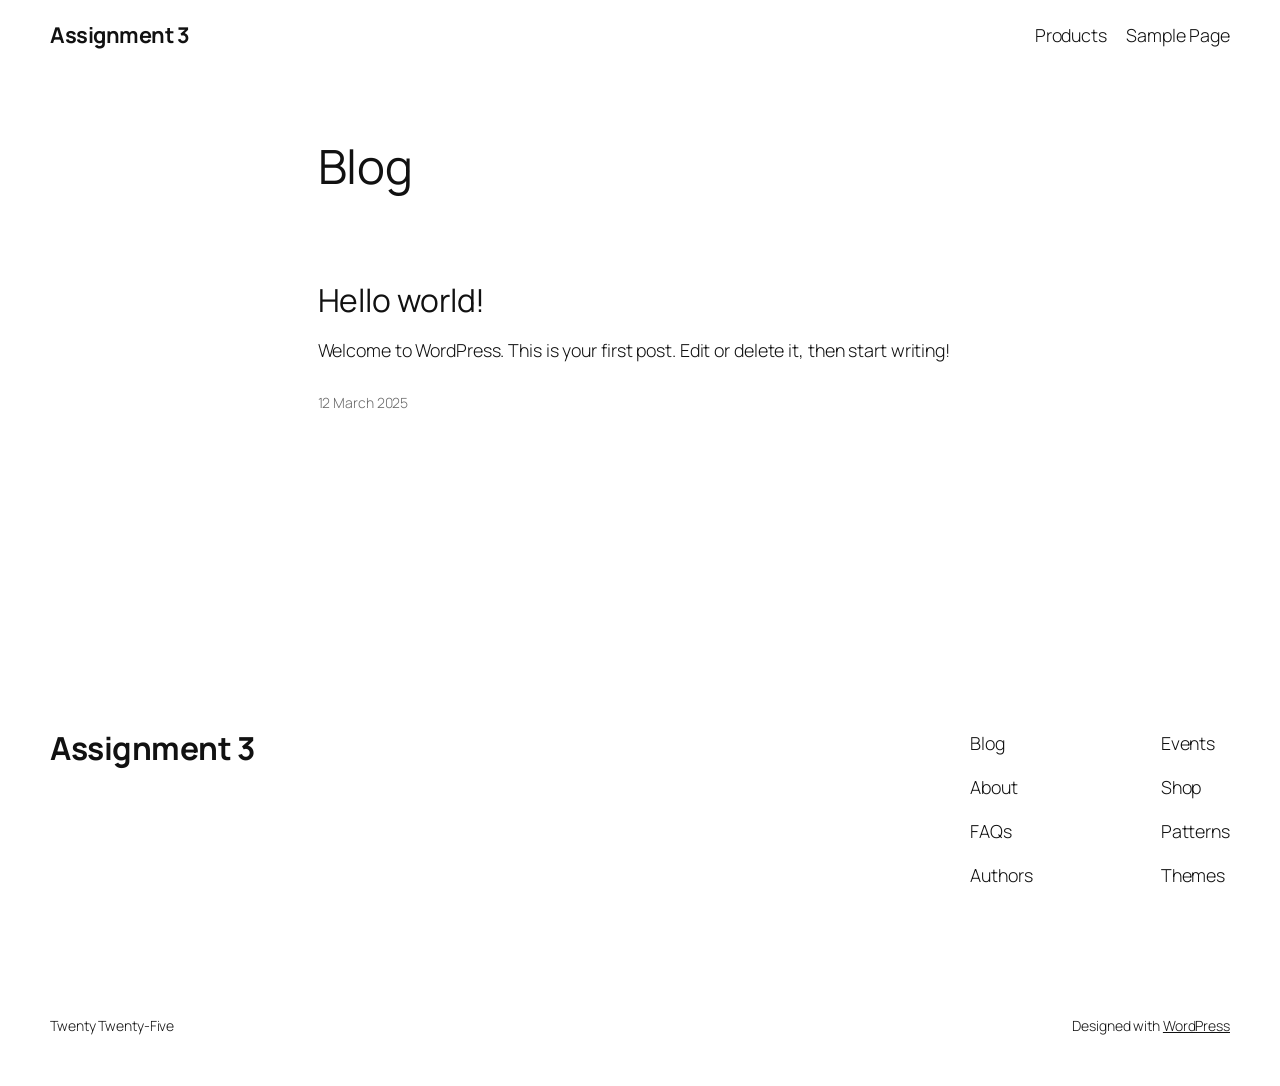
==== index.html @ cd1ff3ae "deploy: 818e0f671a6262f8e304126903032821859e305f" ====
<!DOCTYPE html>
<html lang="en-CA">
<head>
	<meta charset="UTF-8" />
	<meta name="viewport" content="width=device-width, initial-scale=1" />
<meta name='robots' content='max-image-preview:large' />
	<style>img:is([sizes="auto" i], [sizes^="auto," i]) { contain-intrinsic-size: 3000px 1500px }</style>
	<title>Assignment 3</title>
<link rel='dns-prefetch' href='//localhost' />
<link rel="alternate" type="application/rss+xml" title="Assignment 3 &raquo; Feed" href="/feed/" />
<link rel="alternate" type="application/rss+xml" title="Assignment 3 &raquo; Comments Feed" href="/comments/feed/" />
<script>
window._wpemojiSettings = {"baseUrl":"https:\/\/s.w.org\/images\/core\/emoji\/15.0.3\/72x72\/","ext":".png","svgUrl":"https:\/\/s.w.org\/images\/core\/emoji\/15.0.3\/svg\/","svgExt":".svg","source":{"concatemoji":"/wp-includes\/js\/wp-emoji-release.min.js?ver=6.7.2"}};
/*! This file is auto-generated */
!function(i,n){var o,s,e;function c(e){try{var t={supportTests:e,timestamp:(new Date).valueOf()};sessionStorage.setItem(o,JSON.stringify(t))}catch(e){}}function p(e,t,n){e.clearRect(0,0,e.canvas.width,e.canvas.height),e.fillText(t,0,0);var t=new Uint32Array(e.getImageData(0,0,e.canvas.width,e.canvas.height).data),r=(e.clearRect(0,0,e.canvas.width,e.canvas.height),e.fillText(n,0,0),new Uint32Array(e.getImageData(0,0,e.canvas.width,e.canvas.height).data));return t.every(function(e,t){return e===r[t]})}function u(e,t,n){switch(t){case"flag":return n(e,"\ud83c\udff3\ufe0f\u200d\u26a7\ufe0f","\ud83c\udff3\ufe0f\u200b\u26a7\ufe0f")?!1:!n(e,"\ud83c\uddfa\ud83c\uddf3","\ud83c\uddfa\u200b\ud83c\uddf3")&&!n(e,"\ud83c\udff4\udb40\udc67\udb40\udc62\udb40\udc65\udb40\udc6e\udb40\udc67\udb40\udc7f","\ud83c\udff4\u200b\udb40\udc67\u200b\udb40\udc62\u200b\udb40\udc65\u200b\udb40\udc6e\u200b\udb40\udc67\u200b\udb40\udc7f");case"emoji":return!n(e,"\ud83d\udc26\u200d\u2b1b","\ud83d\udc26\u200b\u2b1b")}return!1}function f(e,t,n){var r="undefined"!=typeof WorkerGlobalScope&&self instanceof WorkerGlobalScope?new OffscreenCanvas(300,150):i.createElement("canvas"),a=r.getContext("2d",{willReadFrequently:!0}),o=(a.textBaseline="top",a.font="600 32px Arial",{});return e.forEach(function(e){o[e]=t(a,e,n)}),o}function t(e){var t=i.createElement("script");t.src=e,t.defer=!0,i.head.appendChild(t)}"undefined"!=typeof Promise&&(o="wpEmojiSettingsSupports",s=["flag","emoji"],n.supports={everything:!0,everythingExceptFlag:!0},e=new Promise(function(e){i.addEventListener("DOMContentLoaded",e,{once:!0})}),new Promise(function(t){var n=function(){try{var e=JSON.parse(sessionStorage.getItem(o));if("object"==typeof e&&"number"==typeof e.timestamp&&(new Date).valueOf()<e.timestamp+604800&&"object"==typeof e.supportTests)return e.supportTests}catch(e){}return null}();if(!n){if("undefined"!=typeof Worker&&"undefined"!=typeof OffscreenCanvas&&"undefined"!=typeof URL&&URL.createObjectURL&&"undefined"!=typeof Blob)try{var e="postMessage("+f.toString()+"("+[JSON.stringify(s),u.toString(),p.toString()].join(",")+"));",r=new Blob([e],{type:"text/javascript"}),a=new Worker(URL.createObjectURL(r),{name:"wpTestEmojiSupports"});return void(a.onmessage=function(e){c(n=e.data),a.terminate(),t(n)})}catch(e){}c(n=f(s,u,p))}t(n)}).then(function(e){for(var t in e)n.supports[t]=e[t],n.supports.everything=n.supports.everything&&n.supports[t],"flag"!==t&&(n.supports.everythingExceptFlag=n.supports.everythingExceptFlag&&n.supports[t]);n.supports.everythingExceptFlag=n.supports.everythingExceptFlag&&!n.supports.flag,n.DOMReady=!1,n.readyCallback=function(){n.DOMReady=!0}}).then(function(){return e}).then(function(){var e;n.supports.everything||(n.readyCallback(),(e=n.source||{}).concatemoji?t(e.concatemoji):e.wpemoji&&e.twemoji&&(t(e.twemoji),t(e.wpemoji)))}))}((window,document),window._wpemojiSettings);
</script>
<style id='wp-block-site-title-inline-css'>
.wp-block-site-title{box-sizing:border-box}.wp-block-site-title :where(a){color:inherit;font-family:inherit;font-size:inherit;font-style:inherit;font-weight:inherit;letter-spacing:inherit;line-height:inherit;text-decoration:inherit}
</style>
<style id='wp-block-page-list-inline-css'>
.wp-block-navigation .wp-block-page-list{align-items:var(--navigation-layout-align,initial);background-color:inherit;display:flex;flex-direction:var(--navigation-layout-direction,initial);flex-wrap:var(--navigation-layout-wrap,wrap);justify-content:var(--navigation-layout-justify,initial)}.wp-block-navigation .wp-block-navigation-item{background-color:inherit}
</style>
<link rel='stylesheet' id='wp-block-navigation-css' href='/wp-includes/blocks/navigation/style.min.css?ver=6.7.2' media='all' />
<style id='wp-block-group-inline-css'>
.wp-block-group{box-sizing:border-box}:where(.wp-block-group.wp-block-group-is-layout-constrained){position:relative}
</style>
<style id='wp-block-heading-inline-css'>
h1.has-background,h2.has-background,h3.has-background,h4.has-background,h5.has-background,h6.has-background{padding:1.25em 2.375em}h1.has-text-align-left[style*=writing-mode]:where([style*=vertical-lr]),h1.has-text-align-right[style*=writing-mode]:where([style*=vertical-rl]),h2.has-text-align-left[style*=writing-mode]:where([style*=vertical-lr]),h2.has-text-align-right[style*=writing-mode]:where([style*=vertical-rl]),h3.has-text-align-left[style*=writing-mode]:where([style*=vertical-lr]),h3.has-text-align-right[style*=writing-mode]:where([style*=vertical-rl]),h4.has-text-align-left[style*=writing-mode]:where([style*=vertical-lr]),h4.has-text-align-right[style*=writing-mode]:where([style*=vertical-rl]),h5.has-text-align-left[style*=writing-mode]:where([style*=vertical-lr]),h5.has-text-align-right[style*=writing-mode]:where([style*=vertical-rl]),h6.has-text-align-left[style*=writing-mode]:where([style*=vertical-lr]),h6.has-text-align-right[style*=writing-mode]:where([style*=vertical-rl]){rotate:180deg}
</style>
<style id='wp-block-post-featured-image-inline-css'>
.wp-block-post-featured-image{margin-left:0;margin-right:0}.wp-block-post-featured-image a{display:block;height:100%}.wp-block-post-featured-image :where(img){box-sizing:border-box;height:auto;max-width:100%;vertical-align:bottom;width:100%}.wp-block-post-featured-image.alignfull img,.wp-block-post-featured-image.alignwide img{width:100%}.wp-block-post-featured-image .wp-block-post-featured-image__overlay.has-background-dim{background-color:#000;inset:0;position:absolute}.wp-block-post-featured-image{position:relative}.wp-block-post-featured-image .wp-block-post-featured-image__overlay.has-background-gradient{background-color:initial}.wp-block-post-featured-image .wp-block-post-featured-image__overlay.has-background-dim-0{opacity:0}.wp-block-post-featured-image .wp-block-post-featured-image__overlay.has-background-dim-10{opacity:.1}.wp-block-post-featured-image .wp-block-post-featured-image__overlay.has-background-dim-20{opacity:.2}.wp-block-post-featured-image .wp-block-post-featured-image__overlay.has-background-dim-30{opacity:.3}.wp-block-post-featured-image .wp-block-post-featured-image__overlay.has-background-dim-40{opacity:.4}.wp-block-post-featured-image .wp-block-post-featured-image__overlay.has-background-dim-50{opacity:.5}.wp-block-post-featured-image .wp-block-post-featured-image__overlay.has-background-dim-60{opacity:.6}.wp-block-post-featured-image .wp-block-post-featured-image__overlay.has-background-dim-70{opacity:.7}.wp-block-post-featured-image .wp-block-post-featured-image__overlay.has-background-dim-80{opacity:.8}.wp-block-post-featured-image .wp-block-post-featured-image__overlay.has-background-dim-90{opacity:.9}.wp-block-post-featured-image .wp-block-post-featured-image__overlay.has-background-dim-100{opacity:1}.wp-block-post-featured-image:where(.alignleft,.alignright){width:100%}
</style>
<style id='wp-block-post-title-inline-css'>
.wp-block-post-title{box-sizing:border-box;word-break:break-word}.wp-block-post-title :where(a){display:inline-block;font-family:inherit;font-size:inherit;font-style:inherit;font-weight:inherit;letter-spacing:inherit;line-height:inherit;text-decoration:inherit}
</style>
<style id='wp-block-paragraph-inline-css'>
.is-small-text{font-size:.875em}.is-regular-text{font-size:1em}.is-large-text{font-size:2.25em}.is-larger-text{font-size:3em}.has-drop-cap:not(:focus):first-letter{float:left;font-size:8.4em;font-style:normal;font-weight:100;line-height:.68;margin:.05em .1em 0 0;text-transform:uppercase}body.rtl .has-drop-cap:not(:focus):first-letter{float:none;margin-left:.1em}p.has-drop-cap.has-background{overflow:hidden}:root :where(p.has-background){padding:1.25em 2.375em}:where(p.has-text-color:not(.has-link-color)) a{color:inherit}p.has-text-align-left[style*="writing-mode:vertical-lr"],p.has-text-align-right[style*="writing-mode:vertical-rl"]{rotate:180deg}
</style>
<style id='wp-block-post-content-inline-css'>
.wp-block-post-content{display:flow-root}
</style>
<style id='wp-block-post-date-inline-css'>
.wp-block-post-date{box-sizing:border-box}
</style>
<style id='wp-block-post-template-inline-css'>
.wp-block-post-template{list-style:none;margin-bottom:0;margin-top:0;max-width:100%;padding:0}.wp-block-post-template.is-flex-container{display:flex;flex-direction:row;flex-wrap:wrap;gap:1.25em}.wp-block-post-template.is-flex-container>li{margin:0;width:100%}@media (min-width:600px){.wp-block-post-template.is-flex-container.is-flex-container.columns-2>li{width:calc(50% - .625em)}.wp-block-post-template.is-flex-container.is-flex-container.columns-3>li{width:calc(33.33333% - .83333em)}.wp-block-post-template.is-flex-container.is-flex-container.columns-4>li{width:calc(25% - .9375em)}.wp-block-post-template.is-flex-container.is-flex-container.columns-5>li{width:calc(20% - 1em)}.wp-block-post-template.is-flex-container.is-flex-container.columns-6>li{width:calc(16.66667% - 1.04167em)}}@media (max-width:600px){.wp-block-post-template-is-layout-grid.wp-block-post-template-is-layout-grid.wp-block-post-template-is-layout-grid.wp-block-post-template-is-layout-grid{grid-template-columns:1fr}}.wp-block-post-template-is-layout-constrained>li>.alignright,.wp-block-post-template-is-layout-flow>li>.alignright{float:right;margin-inline-end:0;margin-inline-start:2em}.wp-block-post-template-is-layout-constrained>li>.alignleft,.wp-block-post-template-is-layout-flow>li>.alignleft{float:left;margin-inline-end:2em;margin-inline-start:0}.wp-block-post-template-is-layout-constrained>li>.aligncenter,.wp-block-post-template-is-layout-flow>li>.aligncenter{margin-inline-end:auto;margin-inline-start:auto}
</style>
<style id='wp-block-query-pagination-inline-css'>
.wp-block-query-pagination.is-content-justification-space-between>.wp-block-query-pagination-next:last-of-type{margin-inline-start:auto}.wp-block-query-pagination.is-content-justification-space-between>.wp-block-query-pagination-previous:first-child{margin-inline-end:auto}.wp-block-query-pagination .wp-block-query-pagination-previous-arrow{display:inline-block;margin-right:1ch}.wp-block-query-pagination .wp-block-query-pagination-previous-arrow:not(.is-arrow-chevron){transform:scaleX(1)}.wp-block-query-pagination .wp-block-query-pagination-next-arrow{display:inline-block;margin-left:1ch}.wp-block-query-pagination .wp-block-query-pagination-next-arrow:not(.is-arrow-chevron){transform:scaleX(1)}.wp-block-query-pagination.aligncenter{justify-content:center}
</style>
<style id='wp-block-site-logo-inline-css'>
.wp-block-site-logo{box-sizing:border-box;line-height:0}.wp-block-site-logo a{display:inline-block;line-height:0}.wp-block-site-logo.is-default-size img{height:auto;width:120px}.wp-block-site-logo img{height:auto;max-width:100%}.wp-block-site-logo a,.wp-block-site-logo img{border-radius:inherit}.wp-block-site-logo.aligncenter{margin-left:auto;margin-right:auto;text-align:center}:root :where(.wp-block-site-logo.is-style-rounded){border-radius:9999px}
</style>
<style id='wp-block-site-tagline-inline-css'>
.wp-block-site-tagline{box-sizing:border-box}
</style>
<style id='wp-block-spacer-inline-css'>
.wp-block-spacer{clear:both}
</style>
<style id='wp-block-columns-inline-css'>
.wp-block-columns{align-items:normal!important;box-sizing:border-box;display:flex;flex-wrap:wrap!important}@media (min-width:782px){.wp-block-columns{flex-wrap:nowrap!important}}.wp-block-columns.are-vertically-aligned-top{align-items:flex-start}.wp-block-columns.are-vertically-aligned-center{align-items:center}.wp-block-columns.are-vertically-aligned-bottom{align-items:flex-end}@media (max-width:781px){.wp-block-columns:not(.is-not-stacked-on-mobile)>.wp-block-column{flex-basis:100%!important}}@media (min-width:782px){.wp-block-columns:not(.is-not-stacked-on-mobile)>.wp-block-column{flex-basis:0;flex-grow:1}.wp-block-columns:not(.is-not-stacked-on-mobile)>.wp-block-column[style*=flex-basis]{flex-grow:0}}.wp-block-columns.is-not-stacked-on-mobile{flex-wrap:nowrap!important}.wp-block-columns.is-not-stacked-on-mobile>.wp-block-column{flex-basis:0;flex-grow:1}.wp-block-columns.is-not-stacked-on-mobile>.wp-block-column[style*=flex-basis]{flex-grow:0}:where(.wp-block-columns){margin-bottom:1.75em}:where(.wp-block-columns.has-background){padding:1.25em 2.375em}.wp-block-column{flex-grow:1;min-width:0;overflow-wrap:break-word;word-break:break-word}.wp-block-column.is-vertically-aligned-top{align-self:flex-start}.wp-block-column.is-vertically-aligned-center{align-self:center}.wp-block-column.is-vertically-aligned-bottom{align-self:flex-end}.wp-block-column.is-vertically-aligned-stretch{align-self:stretch}.wp-block-column.is-vertically-aligned-bottom,.wp-block-column.is-vertically-aligned-center,.wp-block-column.is-vertically-aligned-top{width:100%}
</style>
<style id='wp-block-navigation-link-inline-css'>
.wp-block-navigation .wp-block-navigation-item__label{overflow-wrap:break-word}.wp-block-navigation .wp-block-navigation-item__description{display:none}.link-ui-tools{border-top:1px solid #f0f0f0;padding:8px}.link-ui-block-inserter{padding-top:8px}.link-ui-block-inserter__back{margin-left:8px;text-transform:uppercase}
</style>
<style id='wp-emoji-styles-inline-css'>

	img.wp-smiley, img.emoji {
		display: inline !important;
		border: none !important;
		box-shadow: none !important;
		height: 1em !important;
		width: 1em !important;
		margin: 0 0.07em !important;
		vertical-align: -0.1em !important;
		background: none !important;
		padding: 0 !important;
	}
</style>
<style id='wp-block-library-inline-css'>
:root{--wp-admin-theme-color:#007cba;--wp-admin-theme-color--rgb:0,124,186;--wp-admin-theme-color-darker-10:#006ba1;--wp-admin-theme-color-darker-10--rgb:0,107,161;--wp-admin-theme-color-darker-20:#005a87;--wp-admin-theme-color-darker-20--rgb:0,90,135;--wp-admin-border-width-focus:2px;--wp-block-synced-color:#7a00df;--wp-block-synced-color--rgb:122,0,223;--wp-bound-block-color:var(--wp-block-synced-color)}@media (min-resolution:192dpi){:root{--wp-admin-border-width-focus:1.5px}}.wp-element-button{cursor:pointer}:root{--wp--preset--font-size--normal:16px;--wp--preset--font-size--huge:42px}:root .has-very-light-gray-background-color{background-color:#eee}:root .has-very-dark-gray-background-color{background-color:#313131}:root .has-very-light-gray-color{color:#eee}:root .has-very-dark-gray-color{color:#313131}:root .has-vivid-green-cyan-to-vivid-cyan-blue-gradient-background{background:linear-gradient(135deg,#00d084,#0693e3)}:root .has-purple-crush-gradient-background{background:linear-gradient(135deg,#34e2e4,#4721fb 50%,#ab1dfe)}:root .has-hazy-dawn-gradient-background{background:linear-gradient(135deg,#faaca8,#dad0ec)}:root .has-subdued-olive-gradient-background{background:linear-gradient(135deg,#fafae1,#67a671)}:root .has-atomic-cream-gradient-background{background:linear-gradient(135deg,#fdd79a,#004a59)}:root .has-nightshade-gradient-background{background:linear-gradient(135deg,#330968,#31cdcf)}:root .has-midnight-gradient-background{background:linear-gradient(135deg,#020381,#2874fc)}.has-regular-font-size{font-size:1em}.has-larger-font-size{font-size:2.625em}.has-normal-font-size{font-size:var(--wp--preset--font-size--normal)}.has-huge-font-size{font-size:var(--wp--preset--font-size--huge)}.has-text-align-center{text-align:center}.has-text-align-left{text-align:left}.has-text-align-right{text-align:right}#end-resizable-editor-section{display:none}.aligncenter{clear:both}.items-justified-left{justify-content:flex-start}.items-justified-center{justify-content:center}.items-justified-right{justify-content:flex-end}.items-justified-space-between{justify-content:space-between}.screen-reader-text{border:0;clip:rect(1px,1px,1px,1px);clip-path:inset(50%);height:1px;margin:-1px;overflow:hidden;padding:0;position:absolute;width:1px;word-wrap:normal!important}.screen-reader-text:focus{background-color:#ddd;clip:auto!important;clip-path:none;color:#444;display:block;font-size:1em;height:auto;left:5px;line-height:normal;padding:15px 23px 14px;text-decoration:none;top:5px;width:auto;z-index:100000}html :where(.has-border-color){border-style:solid}html :where([style*=border-top-color]){border-top-style:solid}html :where([style*=border-right-color]){border-right-style:solid}html :where([style*=border-bottom-color]){border-bottom-style:solid}html :where([style*=border-left-color]){border-left-style:solid}html :where([style*=border-width]){border-style:solid}html :where([style*=border-top-width]){border-top-style:solid}html :where([style*=border-right-width]){border-right-style:solid}html :where([style*=border-bottom-width]){border-bottom-style:solid}html :where([style*=border-left-width]){border-left-style:solid}html :where(img[class*=wp-image-]){height:auto;max-width:100%}:where(figure){margin:0 0 1em}html :where(.is-position-sticky){--wp-admin--admin-bar--position-offset:var(--wp-admin--admin-bar--height,0px)}@media screen and (max-width:600px){html :where(.is-position-sticky){--wp-admin--admin-bar--position-offset:0px}}
</style>
<link rel='stylesheet' id='dashicons-css' href='/wp-includes/css/dashicons.min.css?ver=6.7.2' media='all' />
<link rel='stylesheet' id='al_product_styles-css' href='/wp-content/plugins/ecommerce-product-catalog/css/al_product.min.css?timestamp=1741822171&#038;ver=6.7.2' media='all' />
<link rel='stylesheet' id='ic_blocks-css' href='/wp-content/plugins/ecommerce-product-catalog/includes/blocks/ic-blocks.min.css?timestamp=1741822171&#038;ver=6.7.2' media='all' />
<style id='global-styles-inline-css'>
:root{--wp--preset--aspect-ratio--square: 1;--wp--preset--aspect-ratio--4-3: 4/3;--wp--preset--aspect-ratio--3-4: 3/4;--wp--preset--aspect-ratio--3-2: 3/2;--wp--preset--aspect-ratio--2-3: 2/3;--wp--preset--aspect-ratio--16-9: 16/9;--wp--preset--aspect-ratio--9-16: 9/16;--wp--preset--color--black: #000000;--wp--preset--color--cyan-bluish-gray: #abb8c3;--wp--preset--color--white: #ffffff;--wp--preset--color--pale-pink: #f78da7;--wp--preset--color--vivid-red: #cf2e2e;--wp--preset--color--luminous-vivid-orange: #ff6900;--wp--preset--color--luminous-vivid-amber: #fcb900;--wp--preset--color--light-green-cyan: #7bdcb5;--wp--preset--color--vivid-green-cyan: #00d084;--wp--preset--color--pale-cyan-blue: #8ed1fc;--wp--preset--color--vivid-cyan-blue: #0693e3;--wp--preset--color--vivid-purple: #9b51e0;--wp--preset--color--base: #FFFFFF;--wp--preset--color--contrast: #111111;--wp--preset--color--accent-1: #FFEE58;--wp--preset--color--accent-2: #F6CFF4;--wp--preset--color--accent-3: #503AA8;--wp--preset--color--accent-4: #686868;--wp--preset--color--accent-5: #FBFAF3;--wp--preset--color--accent-6: color-mix(in srgb, currentColor 20%, transparent);--wp--preset--gradient--vivid-cyan-blue-to-vivid-purple: linear-gradient(135deg,rgba(6,147,227,1) 0%,rgb(155,81,224) 100%);--wp--preset--gradient--light-green-cyan-to-vivid-green-cyan: linear-gradient(135deg,rgb(122,220,180) 0%,rgb(0,208,130) 100%);--wp--preset--gradient--luminous-vivid-amber-to-luminous-vivid-orange: linear-gradient(135deg,rgba(252,185,0,1) 0%,rgba(255,105,0,1) 100%);--wp--preset--gradient--luminous-vivid-orange-to-vivid-red: linear-gradient(135deg,rgba(255,105,0,1) 0%,rgb(207,46,46) 100%);--wp--preset--gradient--very-light-gray-to-cyan-bluish-gray: linear-gradient(135deg,rgb(238,238,238) 0%,rgb(169,184,195) 100%);--wp--preset--gradient--cool-to-warm-spectrum: linear-gradient(135deg,rgb(74,234,220) 0%,rgb(151,120,209) 20%,rgb(207,42,186) 40%,rgb(238,44,130) 60%,rgb(251,105,98) 80%,rgb(254,248,76) 100%);--wp--preset--gradient--blush-light-purple: linear-gradient(135deg,rgb(255,206,236) 0%,rgb(152,150,240) 100%);--wp--preset--gradient--blush-bordeaux: linear-gradient(135deg,rgb(254,205,165) 0%,rgb(254,45,45) 50%,rgb(107,0,62) 100%);--wp--preset--gradient--luminous-dusk: linear-gradient(135deg,rgb(255,203,112) 0%,rgb(199,81,192) 50%,rgb(65,88,208) 100%);--wp--preset--gradient--pale-ocean: linear-gradient(135deg,rgb(255,245,203) 0%,rgb(182,227,212) 50%,rgb(51,167,181) 100%);--wp--preset--gradient--electric-grass: linear-gradient(135deg,rgb(202,248,128) 0%,rgb(113,206,126) 100%);--wp--preset--gradient--midnight: linear-gradient(135deg,rgb(2,3,129) 0%,rgb(40,116,252) 100%);--wp--preset--font-size--small: 0.875rem;--wp--preset--font-size--medium: clamp(1rem, 1rem + ((1vw - 0.2rem) * 0.196), 1.125rem);--wp--preset--font-size--large: clamp(1.125rem, 1.125rem + ((1vw - 0.2rem) * 0.392), 1.375rem);--wp--preset--font-size--x-large: clamp(1.75rem, 1.75rem + ((1vw - 0.2rem) * 0.392), 2rem);--wp--preset--font-size--xx-large: clamp(2.15rem, 2.15rem + ((1vw - 0.2rem) * 1.333), 3rem);--wp--preset--font-family--manrope: Manrope, sans-serif;--wp--preset--font-family--fira-code: "Fira Code", monospace;--wp--preset--spacing--20: 10px;--wp--preset--spacing--30: 20px;--wp--preset--spacing--40: 30px;--wp--preset--spacing--50: clamp(30px, 5vw, 50px);--wp--preset--spacing--60: clamp(30px, 7vw, 70px);--wp--preset--spacing--70: clamp(50px, 7vw, 90px);--wp--preset--spacing--80: clamp(70px, 10vw, 140px);--wp--preset--shadow--natural: 6px 6px 9px rgba(0, 0, 0, 0.2);--wp--preset--shadow--deep: 12px 12px 50px rgba(0, 0, 0, 0.4);--wp--preset--shadow--sharp: 6px 6px 0px rgba(0, 0, 0, 0.2);--wp--preset--shadow--outlined: 6px 6px 0px -3px rgba(255, 255, 255, 1), 6px 6px rgba(0, 0, 0, 1);--wp--preset--shadow--crisp: 6px 6px 0px rgba(0, 0, 0, 1);}:root { --wp--style--global--content-size: 645px;--wp--style--global--wide-size: 1340px; }:where(body) { margin: 0; }.wp-site-blocks { padding-top: var(--wp--style--root--padding-top); padding-bottom: var(--wp--style--root--padding-bottom); }.has-global-padding { padding-right: var(--wp--style--root--padding-right); padding-left: var(--wp--style--root--padding-left); }.has-global-padding > .alignfull { margin-right: calc(var(--wp--style--root--padding-right) * -1); margin-left: calc(var(--wp--style--root--padding-left) * -1); }.has-global-padding :where(:not(.alignfull.is-layout-flow) > .has-global-padding:not(.wp-block-block, .alignfull)) { padding-right: 0; padding-left: 0; }.has-global-padding :where(:not(.alignfull.is-layout-flow) > .has-global-padding:not(.wp-block-block, .alignfull)) > .alignfull { margin-left: 0; margin-right: 0; }.wp-site-blocks > .alignleft { float: left; margin-right: 2em; }.wp-site-blocks > .alignright { float: right; margin-left: 2em; }.wp-site-blocks > .aligncenter { justify-content: center; margin-left: auto; margin-right: auto; }:where(.wp-site-blocks) > * { margin-block-start: 1.2rem; margin-block-end: 0; }:where(.wp-site-blocks) > :first-child { margin-block-start: 0; }:where(.wp-site-blocks) > :last-child { margin-block-end: 0; }:root { --wp--style--block-gap: 1.2rem; }:root :where(.is-layout-flow) > :first-child{margin-block-start: 0;}:root :where(.is-layout-flow) > :last-child{margin-block-end: 0;}:root :where(.is-layout-flow) > *{margin-block-start: 1.2rem;margin-block-end: 0;}:root :where(.is-layout-constrained) > :first-child{margin-block-start: 0;}:root :where(.is-layout-constrained) > :last-child{margin-block-end: 0;}:root :where(.is-layout-constrained) > *{margin-block-start: 1.2rem;margin-block-end: 0;}:root :where(.is-layout-flex){gap: 1.2rem;}:root :where(.is-layout-grid){gap: 1.2rem;}.is-layout-flow > .alignleft{float: left;margin-inline-start: 0;margin-inline-end: 2em;}.is-layout-flow > .alignright{float: right;margin-inline-start: 2em;margin-inline-end: 0;}.is-layout-flow > .aligncenter{margin-left: auto !important;margin-right: auto !important;}.is-layout-constrained > .alignleft{float: left;margin-inline-start: 0;margin-inline-end: 2em;}.is-layout-constrained > .alignright{float: right;margin-inline-start: 2em;margin-inline-end: 0;}.is-layout-constrained > .aligncenter{margin-left: auto !important;margin-right: auto !important;}.is-layout-constrained > :where(:not(.alignleft):not(.alignright):not(.alignfull)){max-width: var(--wp--style--global--content-size);margin-left: auto !important;margin-right: auto !important;}.is-layout-constrained > .alignwide{max-width: var(--wp--style--global--wide-size);}body .is-layout-flex{display: flex;}.is-layout-flex{flex-wrap: wrap;align-items: center;}.is-layout-flex > :is(*, div){margin: 0;}body .is-layout-grid{display: grid;}.is-layout-grid > :is(*, div){margin: 0;}body{background-color: var(--wp--preset--color--base);color: var(--wp--preset--color--contrast);font-family: var(--wp--preset--font-family--manrope);font-size: var(--wp--preset--font-size--large);font-weight: 300;letter-spacing: -0.1px;line-height: 1.4;--wp--style--root--padding-top: 0px;--wp--style--root--padding-right: var(--wp--preset--spacing--50);--wp--style--root--padding-bottom: 0px;--wp--style--root--padding-left: var(--wp--preset--spacing--50);}a:where(:not(.wp-element-button)){color: currentColor;text-decoration: underline;}:root :where(a:where(:not(.wp-element-button)):hover){text-decoration: none;}h1, h2, h3, h4, h5, h6{font-weight: 400;letter-spacing: -0.1px;line-height: 1.125;}h1{font-size: var(--wp--preset--font-size--xx-large);}h2{font-size: var(--wp--preset--font-size--x-large);}h3{font-size: var(--wp--preset--font-size--large);}h4{font-size: var(--wp--preset--font-size--medium);}h5{font-size: var(--wp--preset--font-size--small);letter-spacing: 0.5px;}h6{font-size: var(--wp--preset--font-size--small);font-weight: 700;letter-spacing: 1.4px;text-transform: uppercase;}:root :where(.wp-element-button, .wp-block-button__link){background-color: var(--wp--preset--color--contrast);border-width: 0;color: var(--wp--preset--color--base);font-family: inherit;font-size: var(--wp--preset--font-size--medium);line-height: inherit;padding-top: 1rem;padding-right: 2.25rem;padding-bottom: 1rem;padding-left: 2.25rem;text-decoration: none;}:root :where(.wp-element-button:hover, .wp-block-button__link:hover){background-color: color-mix(in srgb, var(--wp--preset--color--contrast) 85%, transparent);border-color: transparent;color: var(--wp--preset--color--base);}:root :where(.wp-element-button:focus, .wp-block-button__link:focus){outline-color: var(--wp--preset--color--accent-4);outline-offset: 2px;}:root :where(.wp-element-caption, .wp-block-audio figcaption, .wp-block-embed figcaption, .wp-block-gallery figcaption, .wp-block-image figcaption, .wp-block-table figcaption, .wp-block-video figcaption){font-size: var(--wp--preset--font-size--small);line-height: 1.4;}.has-black-color{color: var(--wp--preset--color--black) !important;}.has-cyan-bluish-gray-color{color: var(--wp--preset--color--cyan-bluish-gray) !important;}.has-white-color{color: var(--wp--preset--color--white) !important;}.has-pale-pink-color{color: var(--wp--preset--color--pale-pink) !important;}.has-vivid-red-color{color: var(--wp--preset--color--vivid-red) !important;}.has-luminous-vivid-orange-color{color: var(--wp--preset--color--luminous-vivid-orange) !important;}.has-luminous-vivid-amber-color{color: var(--wp--preset--color--luminous-vivid-amber) !important;}.has-light-green-cyan-color{color: var(--wp--preset--color--light-green-cyan) !important;}.has-vivid-green-cyan-color{color: var(--wp--preset--color--vivid-green-cyan) !important;}.has-pale-cyan-blue-color{color: var(--wp--preset--color--pale-cyan-blue) !important;}.has-vivid-cyan-blue-color{color: var(--wp--preset--color--vivid-cyan-blue) !important;}.has-vivid-purple-color{color: var(--wp--preset--color--vivid-purple) !important;}.has-base-color{color: var(--wp--preset--color--base) !important;}.has-contrast-color{color: var(--wp--preset--color--contrast) !important;}.has-accent-1-color{color: var(--wp--preset--color--accent-1) !important;}.has-accent-2-color{color: var(--wp--preset--color--accent-2) !important;}.has-accent-3-color{color: var(--wp--preset--color--accent-3) !important;}.has-accent-4-color{color: var(--wp--preset--color--accent-4) !important;}.has-accent-5-color{color: var(--wp--preset--color--accent-5) !important;}.has-accent-6-color{color: var(--wp--preset--color--accent-6) !important;}.has-black-background-color{background-color: var(--wp--preset--color--black) !important;}.has-cyan-bluish-gray-background-color{background-color: var(--wp--preset--color--cyan-bluish-gray) !important;}.has-white-background-color{background-color: var(--wp--preset--color--white) !important;}.has-pale-pink-background-color{background-color: var(--wp--preset--color--pale-pink) !important;}.has-vivid-red-background-color{background-color: var(--wp--preset--color--vivid-red) !important;}.has-luminous-vivid-orange-background-color{background-color: var(--wp--preset--color--luminous-vivid-orange) !important;}.has-luminous-vivid-amber-background-color{background-color: var(--wp--preset--color--luminous-vivid-amber) !important;}.has-light-green-cyan-background-color{background-color: var(--wp--preset--color--light-green-cyan) !important;}.has-vivid-green-cyan-background-color{background-color: var(--wp--preset--color--vivid-green-cyan) !important;}.has-pale-cyan-blue-background-color{background-color: var(--wp--preset--color--pale-cyan-blue) !important;}.has-vivid-cyan-blue-background-color{background-color: var(--wp--preset--color--vivid-cyan-blue) !important;}.has-vivid-purple-background-color{background-color: var(--wp--preset--color--vivid-purple) !important;}.has-base-background-color{background-color: var(--wp--preset--color--base) !important;}.has-contrast-background-color{background-color: var(--wp--preset--color--contrast) !important;}.has-accent-1-background-color{background-color: var(--wp--preset--color--accent-1) !important;}.has-accent-2-background-color{background-color: var(--wp--preset--color--accent-2) !important;}.has-accent-3-background-color{background-color: var(--wp--preset--color--accent-3) !important;}.has-accent-4-background-color{background-color: var(--wp--preset--color--accent-4) !important;}.has-accent-5-background-color{background-color: var(--wp--preset--color--accent-5) !important;}.has-accent-6-background-color{background-color: var(--wp--preset--color--accent-6) !important;}.has-black-border-color{border-color: var(--wp--preset--color--black) !important;}.has-cyan-bluish-gray-border-color{border-color: var(--wp--preset--color--cyan-bluish-gray) !important;}.has-white-border-color{border-color: var(--wp--preset--color--white) !important;}.has-pale-pink-border-color{border-color: var(--wp--preset--color--pale-pink) !important;}.has-vivid-red-border-color{border-color: var(--wp--preset--color--vivid-red) !important;}.has-luminous-vivid-orange-border-color{border-color: var(--wp--preset--color--luminous-vivid-orange) !important;}.has-luminous-vivid-amber-border-color{border-color: var(--wp--preset--color--luminous-vivid-amber) !important;}.has-light-green-cyan-border-color{border-color: var(--wp--preset--color--light-green-cyan) !important;}.has-vivid-green-cyan-border-color{border-color: var(--wp--preset--color--vivid-green-cyan) !important;}.has-pale-cyan-blue-border-color{border-color: var(--wp--preset--color--pale-cyan-blue) !important;}.has-vivid-cyan-blue-border-color{border-color: var(--wp--preset--color--vivid-cyan-blue) !important;}.has-vivid-purple-border-color{border-color: var(--wp--preset--color--vivid-purple) !important;}.has-base-border-color{border-color: var(--wp--preset--color--base) !important;}.has-contrast-border-color{border-color: var(--wp--preset--color--contrast) !important;}.has-accent-1-border-color{border-color: var(--wp--preset--color--accent-1) !important;}.has-accent-2-border-color{border-color: var(--wp--preset--color--accent-2) !important;}.has-accent-3-border-color{border-color: var(--wp--preset--color--accent-3) !important;}.has-accent-4-border-color{border-color: var(--wp--preset--color--accent-4) !important;}.has-accent-5-border-color{border-color: var(--wp--preset--color--accent-5) !important;}.has-accent-6-border-color{border-color: var(--wp--preset--color--accent-6) !important;}.has-vivid-cyan-blue-to-vivid-purple-gradient-background{background: var(--wp--preset--gradient--vivid-cyan-blue-to-vivid-purple) !important;}.has-light-green-cyan-to-vivid-green-cyan-gradient-background{background: var(--wp--preset--gradient--light-green-cyan-to-vivid-green-cyan) !important;}.has-luminous-vivid-amber-to-luminous-vivid-orange-gradient-background{background: var(--wp--preset--gradient--luminous-vivid-amber-to-luminous-vivid-orange) !important;}.has-luminous-vivid-orange-to-vivid-red-gradient-background{background: var(--wp--preset--gradient--luminous-vivid-orange-to-vivid-red) !important;}.has-very-light-gray-to-cyan-bluish-gray-gradient-background{background: var(--wp--preset--gradient--very-light-gray-to-cyan-bluish-gray) !important;}.has-cool-to-warm-spectrum-gradient-background{background: var(--wp--preset--gradient--cool-to-warm-spectrum) !important;}.has-blush-light-purple-gradient-background{background: var(--wp--preset--gradient--blush-light-purple) !important;}.has-blush-bordeaux-gradient-background{background: var(--wp--preset--gradient--blush-bordeaux) !important;}.has-luminous-dusk-gradient-background{background: var(--wp--preset--gradient--luminous-dusk) !important;}.has-pale-ocean-gradient-background{background: var(--wp--preset--gradient--pale-ocean) !important;}.has-electric-grass-gradient-background{background: var(--wp--preset--gradient--electric-grass) !important;}.has-midnight-gradient-background{background: var(--wp--preset--gradient--midnight) !important;}.has-small-font-size{font-size: var(--wp--preset--font-size--small) !important;}.has-medium-font-size{font-size: var(--wp--preset--font-size--medium) !important;}.has-large-font-size{font-size: var(--wp--preset--font-size--large) !important;}.has-x-large-font-size{font-size: var(--wp--preset--font-size--x-large) !important;}.has-xx-large-font-size{font-size: var(--wp--preset--font-size--xx-large) !important;}.has-manrope-font-family{font-family: var(--wp--preset--font-family--manrope) !important;}.has-fira-code-font-family{font-family: var(--wp--preset--font-family--fira-code) !important;}
:root :where(.wp-block-columns-is-layout-flow) > :first-child{margin-block-start: 0;}:root :where(.wp-block-columns-is-layout-flow) > :last-child{margin-block-end: 0;}:root :where(.wp-block-columns-is-layout-flow) > *{margin-block-start: var(--wp--preset--spacing--50);margin-block-end: 0;}:root :where(.wp-block-columns-is-layout-constrained) > :first-child{margin-block-start: 0;}:root :where(.wp-block-columns-is-layout-constrained) > :last-child{margin-block-end: 0;}:root :where(.wp-block-columns-is-layout-constrained) > *{margin-block-start: var(--wp--preset--spacing--50);margin-block-end: 0;}:root :where(.wp-block-columns-is-layout-flex){gap: var(--wp--preset--spacing--50);}:root :where(.wp-block-columns-is-layout-grid){gap: var(--wp--preset--spacing--50);}
:root :where(.wp-block-post-date){color: var(--wp--preset--color--accent-4);font-size: var(--wp--preset--font-size--small);}
:root :where(.wp-block-post-date a:where(:not(.wp-element-button))){color: var(--wp--preset--color--accent-4);text-decoration: none;}
:root :where(.wp-block-post-date a:where(:not(.wp-element-button)):hover){text-decoration: underline;}
:root :where(.wp-block-post-title a:where(:not(.wp-element-button))){text-decoration: none;}
:root :where(.wp-block-post-title a:where(:not(.wp-element-button)):hover){text-decoration: underline;}
:root :where(.wp-block-query-pagination){font-size: var(--wp--preset--font-size--medium);font-weight: 500;}
:root :where(.wp-block-site-tagline){font-size: var(--wp--preset--font-size--medium);}
:root :where(.wp-block-site-title){font-weight: 700;letter-spacing: -.5px;}
:root :where(.wp-block-site-title a:where(:not(.wp-element-button))){text-decoration: none;}
:root :where(.wp-block-site-title a:where(:not(.wp-element-button)):hover){text-decoration: underline;}
:root :where(.wp-block-navigation){font-size: var(--wp--preset--font-size--medium);}
:root :where(.wp-block-navigation a:where(:not(.wp-element-button))){text-decoration: none;}
:root :where(.wp-block-navigation a:where(:not(.wp-element-button)):hover){text-decoration: underline;}
</style>
<style id='core-block-supports-inline-css'>
.wp-container-core-navigation-is-layout-1{justify-content:flex-end;}.wp-container-core-group-is-layout-1{flex-wrap:nowrap;gap:var(--wp--preset--spacing--10);justify-content:flex-end;}.wp-container-core-group-is-layout-2{flex-wrap:nowrap;justify-content:space-between;}.wp-container-core-columns-is-layout-1{flex-wrap:nowrap;}.wp-container-core-navigation-is-layout-2{flex-direction:column;align-items:flex-start;}.wp-container-core-navigation-is-layout-3{flex-direction:column;align-items:flex-start;}.wp-container-core-group-is-layout-9{gap:var(--wp--preset--spacing--80);justify-content:space-between;align-items:flex-start;}.wp-container-core-group-is-layout-10{justify-content:space-between;align-items:flex-start;}.wp-container-core-group-is-layout-11{gap:var(--wp--preset--spacing--20);justify-content:space-between;}
</style>
<style id='wp-block-template-skip-link-inline-css'>

		.skip-link.screen-reader-text {
			border: 0;
			clip: rect(1px,1px,1px,1px);
			clip-path: inset(50%);
			height: 1px;
			margin: -1px;
			overflow: hidden;
			padding: 0;
			position: absolute !important;
			width: 1px;
			word-wrap: normal !important;
		}

		.skip-link.screen-reader-text:focus {
			background-color: #eee;
			clip: auto !important;
			clip-path: none;
			color: #444;
			display: block;
			font-size: 1em;
			height: auto;
			left: 5px;
			line-height: normal;
			padding: 15px 23px 14px;
			text-decoration: none;
			top: 5px;
			width: auto;
			z-index: 100000;
		}
</style>
<link rel='stylesheet' id='twentytwentyfive-style-css' href='/wp-content/themes/twentytwentyfive/style.css?ver=1.0' media='all' />
<link rel="https://api.w.org/" href="/wp-json/" /><link rel="EditURI" type="application/rsd+xml" title="RSD" href="/xmlrpc.php?rsd" />
<meta name="generator" content="WordPress 6.7.2" />
<script type="importmap" id="wp-importmap">
{"imports":{"@wordpress\/interactivity":"/wp-includes\/js\/dist\/script-modules\/interactivity\/index.min.js?ver=907ea3b2f317a78b7b9b"}}
</script>
<script type="module" src="/wp-includes/js/dist/script-modules/block-library/navigation/view.min.js?ver=8ff192874fc8910a284c" id="@wordpress/block-library/navigation/view-js-module"></script>
<link rel="modulepreload" href="/wp-includes/js/dist/script-modules/interactivity/index.min.js?ver=907ea3b2f317a78b7b9b" id="@wordpress/interactivity-js-modulepreload"><style class='wp-fonts-local'>
@font-face{font-family:Manrope;font-style:normal;font-weight:200 800;font-display:fallback;src:url('/wp-content/themes/twentytwentyfive/assets/fonts/manrope/Manrope-VariableFont_wght.woff2') format('woff2');}
@font-face{font-family:"Fira Code";font-style:normal;font-weight:300 700;font-display:fallback;src:url('/wp-content/themes/twentytwentyfive/assets/fonts/fira-code/FiraCode-VariableFont_wght.woff2') format('woff2');}
</style>
</head>

<body class="home blog wp-embed-responsive">

<div class="wp-site-blocks"><header class="wp-block-template-part">
<div class="wp-block-group alignfull is-layout-flow wp-block-group-is-layout-flow">
	
	<div class="wp-block-group has-global-padding is-layout-constrained wp-block-group-is-layout-constrained">
		
		<div class="wp-block-group alignwide is-content-justification-space-between is-nowrap is-layout-flex wp-container-core-group-is-layout-2 wp-block-group-is-layout-flex" style="padding-top:var(--wp--preset--spacing--30);padding-bottom:var(--wp--preset--spacing--30)">
			<p class="wp-block-site-title"><a href="/" target="_self" rel="home" aria-current="page">Assignment 3</a></p>
			
			<div class="wp-block-group is-content-justification-right is-nowrap is-layout-flex wp-container-core-group-is-layout-1 wp-block-group-is-layout-flex">
				<nav class="is-responsive items-justified-right wp-block-navigation is-content-justification-right is-layout-flex wp-container-core-navigation-is-layout-1 wp-block-navigation-is-layout-flex" aria-label="" 
		 data-wp-interactive="core/navigation" data-wp-context='{"overlayOpenedBy":{"click":false,"hover":false,"focus":false},"type":"overlay","roleAttribute":"","ariaLabel":"Menu"}'><button aria-haspopup="dialog" aria-label="Open menu" class="wp-block-navigation__responsive-container-open " 
				data-wp-on-async--click="actions.openMenuOnClick"
				data-wp-on--keydown="actions.handleMenuKeydown"
			><svg width="24" height="24" xmlns="https://www.w3.org/2000/svg" viewBox="0 0 24 24" aria-hidden="true" focusable="false"><rect x="4" y="7.5" width="16" height="1.5" /><rect x="4" y="15" width="16" height="1.5" /></svg></button>
				<div class="wp-block-navigation__responsive-container  has-text-color has-contrast-color has-background has-base-background-color"  id="modal-1" 
				data-wp-class--has-modal-open="state.isMenuOpen"
				data-wp-class--is-menu-open="state.isMenuOpen"
				data-wp-watch="callbacks.initMenu"
				data-wp-on--keydown="actions.handleMenuKeydown"
				data-wp-on-async--focusout="actions.handleMenuFocusout"
				tabindex="-1"
			>
					<div class="wp-block-navigation__responsive-close" tabindex="-1">
						<div class="wp-block-navigation__responsive-dialog" 
				data-wp-bind--aria-modal="state.ariaModal"
				data-wp-bind--aria-label="state.ariaLabel"
				data-wp-bind--role="state.roleAttribute"
			>
							<button aria-label="Close menu" class="wp-block-navigation__responsive-container-close" 
				data-wp-on-async--click="actions.closeMenuOnClick"
			><svg xmlns="https://www.w3.org/2000/svg" viewBox="0 0 24 24" width="24" height="24" aria-hidden="true" focusable="false"><path d="m13.06 12 6.47-6.47-1.06-1.06L12 10.94 5.53 4.47 4.47 5.53 10.94 12l-6.47 6.47 1.06 1.06L12 13.06l6.47 6.47 1.06-1.06L13.06 12Z"></path></svg></button>
							<div class="wp-block-navigation__responsive-container-content" 
				data-wp-watch="callbacks.focusFirstElement"
			 id="modal-1-content">
								<ul class="wp-block-navigation__container is-responsive items-justified-right wp-block-navigation"><ul class="wp-block-page-list"><li class="wp-block-pages-list__item wp-block-navigation-item open-on-hover-click"><a class="wp-block-pages-list__item__link wp-block-navigation-item__content" href="/products/">Products</a></li><li class="wp-block-pages-list__item wp-block-navigation-item open-on-hover-click"><a class="wp-block-pages-list__item__link wp-block-navigation-item__content" href="/sample-page/">Sample Page</a></li></ul></ul>
							</div>
						</div>
					</div>
				</div></nav>
			</div>
			
		</div>
		
	</div>
	
</div>


</header>


<main class="wp-block-group has-global-padding is-layout-constrained wp-block-group-is-layout-constrained" style="margin-top:var(--wp--preset--spacing--60)">
	
<h1 class="wp-block-heading has-text-align-left">Blog</h1>


	
<div class="wp-block-query alignfull is-layout-flow wp-block-query-is-layout-flow">
	<ul class="alignfull wp-block-post-template is-layout-flow wp-block-post-template-is-layout-flow"><li class="wp-block-post post-1 post type-post status-publish format-standard hentry category-uncategorized">
		
		<div class="wp-block-group alignfull has-global-padding is-layout-constrained wp-block-group-is-layout-constrained" style="padding-top:var(--wp--preset--spacing--60);padding-bottom:var(--wp--preset--spacing--60)">
			
			<h2 class="wp-block-post-title has-x-large-font-size"><a href="/hello-world/" target="_self" >Hello world!</a></h2>
			<div class="entry-content alignfull wp-block-post-content has-medium-font-size has-global-padding is-layout-constrained wp-block-post-content-is-layout-constrained">
<p>Welcome to WordPress. This is your first post. Edit or delete it, then start writing!</p>
</div>
			<div style="margin-top:var(--wp--preset--spacing--40);" class="wp-block-post-date has-small-font-size"><time datetime="2025-03-12T19:15:46-04:00"><a href="/hello-world/">12 March 2025</a></time></div>
		</div>
		
	</li></ul>
	
	<div class="wp-block-group has-global-padding is-layout-constrained wp-block-group-is-layout-constrained" style="padding-top:var(--wp--preset--spacing--60);padding-bottom:var(--wp--preset--spacing--60)">
		
	</div>
	
	
	<div class="wp-block-group alignwide has-global-padding is-layout-constrained wp-block-group-is-layout-constrained">
		
	</div>
	
</div>


</main>


<footer class="wp-block-template-part">
<div class="wp-block-group has-global-padding is-layout-constrained wp-block-group-is-layout-constrained" style="padding-top:var(--wp--preset--spacing--60);padding-bottom:var(--wp--preset--spacing--50)">
	
	<div class="wp-block-group alignwide is-layout-flow wp-block-group-is-layout-flow">
		

		
		<div class="wp-block-group alignfull is-content-justification-space-between is-layout-flex wp-container-core-group-is-layout-10 wp-block-group-is-layout-flex">
			
			<div class="wp-block-columns is-layout-flex wp-container-core-columns-is-layout-1 wp-block-columns-is-layout-flex">
				
				<div class="wp-block-column is-layout-flow wp-block-column-is-layout-flow" style="flex-basis:100%"><h2 class="wp-block-site-title"><a href="/" target="_self" rel="home" aria-current="page">Assignment 3</a></h2>

				
				</div>
				

				
				<div class="wp-block-column is-layout-flow wp-block-column-is-layout-flow">
					
					<div style="height:var(--wp--preset--spacing--40);width:0px" aria-hidden="true" class="wp-block-spacer"></div>
					
				</div>
				
			</div>
			

			
			<div class="wp-block-group is-content-justification-space-between is-layout-flex wp-container-core-group-is-layout-9 wp-block-group-is-layout-flex">
				<nav class="is-vertical wp-block-navigation is-layout-flex wp-container-core-navigation-is-layout-2 wp-block-navigation-is-layout-flex" aria-label=""><ul class="wp-block-navigation__container  is-vertical wp-block-navigation"><li class=" wp-block-navigation-item wp-block-navigation-link"><a class="wp-block-navigation-item__content"  href="#"><span class="wp-block-navigation-item__label">Blog</span></a></li><li class=" wp-block-navigation-item wp-block-navigation-link"><a class="wp-block-navigation-item__content"  href="#"><span class="wp-block-navigation-item__label">About</span></a></li><li class=" wp-block-navigation-item wp-block-navigation-link"><a class="wp-block-navigation-item__content"  href="#"><span class="wp-block-navigation-item__label">FAQs</span></a></li><li class=" wp-block-navigation-item wp-block-navigation-link"><a class="wp-block-navigation-item__content"  href="#"><span class="wp-block-navigation-item__label">Authors</span></a></li></ul></nav>

				<nav class="is-vertical wp-block-navigation is-layout-flex wp-container-core-navigation-is-layout-3 wp-block-navigation-is-layout-flex" aria-label=""><ul class="wp-block-navigation__container  is-vertical wp-block-navigation"><li class=" wp-block-navigation-item wp-block-navigation-link"><a class="wp-block-navigation-item__content"  href="#"><span class="wp-block-navigation-item__label">Events</span></a></li><li class=" wp-block-navigation-item wp-block-navigation-link"><a class="wp-block-navigation-item__content"  href="#"><span class="wp-block-navigation-item__label">Shop</span></a></li><li class=" wp-block-navigation-item wp-block-navigation-link"><a class="wp-block-navigation-item__content"  href="#"><span class="wp-block-navigation-item__label">Patterns</span></a></li><li class=" wp-block-navigation-item wp-block-navigation-link"><a class="wp-block-navigation-item__content"  href="#"><span class="wp-block-navigation-item__label">Themes</span></a></li></ul></nav>
			</div>
				
		</div>
		

		
		<div style="height:var(--wp--preset--spacing--70)" aria-hidden="true" class="wp-block-spacer"></div>
		

		
		<div class="wp-block-group alignfull is-content-justification-space-between is-layout-flex wp-container-core-group-is-layout-11 wp-block-group-is-layout-flex">
			
			<p class="has-small-font-size">Twenty Twenty-Five</p>
			
			
			<p class="has-small-font-size">
				Designed with <a href="https://wordpress.org" rel="nofollow">WordPress</a>			</p>
			
		</div>
		
	</div>
	
</div>


</footer>
</div>
<script id="wp-block-template-skip-link-js-after">
	( function() {
		var skipLinkTarget = document.querySelector( 'main' ),
			sibling,
			skipLinkTargetID,
			skipLink;

		// Early exit if a skip-link target can't be located.
		if ( ! skipLinkTarget ) {
			return;
		}

		/*
		 * Get the site wrapper.
		 * The skip-link will be injected in the beginning of it.
		 */
		sibling = document.querySelector( '.wp-site-blocks' );

		// Early exit if the root element was not found.
		if ( ! sibling ) {
			return;
		}

		// Get the skip-link target's ID, and generate one if it doesn't exist.
		skipLinkTargetID = skipLinkTarget.id;
		if ( ! skipLinkTargetID ) {
			skipLinkTargetID = 'wp--skip-link--target';
			skipLinkTarget.id = skipLinkTargetID;
		}

		// Create the skip link.
		skipLink = document.createElement( 'a' );
		skipLink.classList.add( 'skip-link', 'screen-reader-text' );
		skipLink.href = '#' + skipLinkTargetID;
		skipLink.innerHTML = 'Skip to content';

		// Inject the skip link.
		sibling.parentElement.insertBefore( skipLink, sibling );
	}() );
	
</script>
    <style>
        body.ic-disabled-body:before {
            background-image: url("/wp-includes/js/thickbox/loadingAnimation.gif");
        }
    </style>
	</body>
</html>
---- wp-includes/blocks/navigation/style.min.css ----
.wp-block-navigation{position:relative;--navigation-layout-justification-setting:flex-start;--navigation-layout-direction:row;--navigation-layout-wrap:wrap;--navigation-layout-justify:flex-start;--navigation-layout-align:center}.wp-block-navigation ul{margin-bottom:0;margin-left:0;margin-top:0;padding-left:0}.wp-block-navigation ul,.wp-block-navigation ul li{list-style:none;padding:0}.wp-block-navigation .wp-block-navigation-item{align-items:center;background-color:inherit;display:flex;position:relative}.wp-block-navigation .wp-block-navigation-item .wp-block-navigation__submenu-container:empty{display:none}.wp-block-navigation .wp-block-navigation-item__content{display:block}.wp-block-navigation .wp-block-navigation-item__content.wp-block-navigation-item__content{color:inherit}.wp-block-navigation.has-text-decoration-underline .wp-block-navigation-item__content,.wp-block-navigation.has-text-decoration-underline .wp-block-navigation-item__content:active,.wp-block-navigation.has-text-decoration-underline .wp-block-navigation-item__content:focus{text-decoration:underline}.wp-block-navigation.has-text-decoration-line-through .wp-block-navigation-item__content,.wp-block-navigation.has-text-decoration-line-through .wp-block-navigation-item__content:active,.wp-block-navigation.has-text-decoration-line-through .wp-block-navigation-item__content:focus{text-decoration:line-through}.wp-block-navigation :where(a),.wp-block-navigation :where(a:active),.wp-block-navigation :where(a:focus){text-decoration:none}.wp-block-navigation .wp-block-navigation__submenu-icon{align-self:center;background-color:inherit;border:none;color:currentColor;display:inline-block;font-size:inherit;height:.6em;line-height:0;margin-left:.25em;padding:0;width:.6em}.wp-block-navigation .wp-block-navigation__submenu-icon svg{display:inline-block;stroke:currentColor;height:inherit;margin-top:.075em;width:inherit}.wp-block-navigation.is-vertical{--navigation-layout-direction:column;--navigation-layout-justify:initial;--navigation-layout-align:flex-start}.wp-block-navigation.no-wrap{--navigation-layout-wrap:nowrap}.wp-block-navigation.items-justified-center{--navigation-layout-justification-setting:center;--navigation-layout-justify:center}.wp-block-navigation.items-justified-center.is-vertical{--navigation-layout-align:center}.wp-block-navigation.items-justified-right{--navigation-layout-justification-setting:flex-end;--navigation-layout-justify:flex-end}.wp-block-navigation.items-justified-right.is-vertical{--navigation-layout-align:flex-end}.wp-block-navigation.items-justified-space-between{--navigation-layout-justification-setting:space-between;--navigation-layout-justify:space-between}.wp-block-navigation .has-child .wp-block-navigation__submenu-container{align-items:normal;background-color:inherit;color:inherit;display:flex;flex-direction:column;height:0;left:-1px;opacity:0;overflow:hidden;position:absolute;top:100%;transition:opacity .1s linear;visibility:hidden;width:0;z-index:2}.wp-block-navigation .has-child .wp-block-navigation__submenu-container>.wp-block-navigation-item>.wp-block-navigation-item__content{display:flex;flex-grow:1}.wp-block-navigation .has-child .wp-block-navigation__submenu-container>.wp-block-navigation-item>.wp-block-navigation-item__content .wp-block-navigation__submenu-icon{margin-left:auto;margin-right:0}.wp-block-navigation .has-child .wp-block-navigation__submenu-container .wp-block-navigation-item__content{margin:0}@media (min-width:782px){.wp-block-navigation .has-child .wp-block-navigation__submenu-container .wp-block-navigation__submenu-container{left:100%;top:-1px}.wp-block-navigation .has-child .wp-block-navigation__submenu-container .wp-block-navigation__submenu-container:before{background:#0000;content:"";display:block;height:100%;position:absolute;right:100%;width:.5em}.wp-block-navigation .has-child .wp-block-navigation__submenu-container .wp-block-navigation__submenu-icon{margin-right:.25em}.wp-block-navigation .has-child .wp-block-navigation__submenu-container .wp-block-navigation__submenu-icon svg{transform:rotate(-90deg)}}.wp-block-navigation .has-child .wp-block-navigation-submenu__toggle[aria-expanded=true]~.wp-block-navigation__submenu-container,.wp-block-navigation .has-child:not(.open-on-click):hover>.wp-block-navigation__submenu-container,.wp-block-navigation .has-child:not(.open-on-click):not(.open-on-hover-click):focus-within>.wp-block-navigation__submenu-container{height:auto;min-width:200px;opacity:1;overflow:visible;visibility:visible;width:auto}.wp-block-navigation.has-background .has-child .wp-block-navigation__submenu-container{left:0;top:100%}@media (min-width:782px){.wp-block-navigation.has-background .has-child .wp-block-navigation__submenu-container .wp-block-navigation__submenu-container{left:100%;top:0}}.wp-block-navigation-submenu{display:flex;position:relative}.wp-block-navigation-submenu .wp-block-navigation__submenu-icon svg{stroke:currentColor}button.wp-block-navigation-item__content{background-color:initial;border:none;color:currentColor;font-family:inherit;font-size:inherit;font-style:inherit;font-weight:inherit;letter-spacing:inherit;line-height:inherit;text-align:left;text-transform:inherit}.wp-block-navigation-submenu__toggle{cursor:pointer}.wp-block-navigation-item.open-on-click .wp-block-navigation-submenu__toggle{padding-left:0;padding-right:.85em}.wp-block-navigation-item.open-on-click .wp-block-navigation-submenu__toggle+.wp-block-navigation__submenu-icon{margin-left:-.6em;pointer-events:none}.wp-block-navigation-item.open-on-click button.wp-block-navigation-item__content:not(.wp-block-navigation-submenu__toggle){padding:0}.wp-block-navigation .wp-block-page-list,.wp-block-navigation__container,.wp-block-navigation__responsive-close,.wp-block-navigation__responsive-container,.wp-block-navigation__responsive-container-content,.wp-block-navigation__responsive-dialog{gap:inherit}:where(.wp-block-navigation.has-background .wp-block-navigation-item a:not(.wp-element-button)),:where(.wp-block-navigation.has-background .wp-block-navigation-submenu a:not(.wp-element-button)){padding:.5em 1em}:where(.wp-block-navigation .wp-block-navigation__submenu-container .wp-block-navigation-item a:not(.wp-element-button)),:where(.wp-block-navigation .wp-block-navigation__submenu-container .wp-block-navigation-submenu a:not(.wp-element-button)),:where(.wp-block-navigation .wp-block-navigation__submenu-container .wp-block-navigation-submenu button.wp-block-navigation-item__content),:where(.wp-block-navigation .wp-block-navigation__submenu-container .wp-block-pages-list__item button.wp-block-navigation-item__content){padding:.5em 1em}.wp-block-navigation.items-justified-right .wp-block-navigation__container .has-child .wp-block-navigation__submenu-container,.wp-block-navigation.items-justified-right .wp-block-page-list>.has-child .wp-block-navigation__submenu-container,.wp-block-navigation.items-justified-space-between .wp-block-page-list>.has-child:last-child .wp-block-navigation__submenu-container,.wp-block-navigation.items-justified-space-between>.wp-block-navigation__container>.has-child:last-child .wp-block-navigation__submenu-container{left:auto;right:0}.wp-block-navigation.items-justified-right .wp-block-navigation__container .has-child .wp-block-navigation__submenu-container .wp-block-navigation__submenu-container,.wp-block-navigation.items-justified-right .wp-block-page-list>.has-child .wp-block-navigation__submenu-container .wp-block-navigation__submenu-container,.wp-block-navigation.items-justified-space-between .wp-block-page-list>.has-child:last-child .wp-block-navigation__submenu-container .wp-block-navigation__submenu-container,.wp-block-navigation.items-justified-space-between>.wp-block-navigation__container>.has-child:last-child .wp-block-navigation__submenu-container .wp-block-navigation__submenu-container{left:-1px;right:-1px}@media (min-width:782px){.wp-block-navigation.items-justified-right .wp-block-navigation__container .has-child .wp-block-navigation__submenu-container .wp-block-navigation__submenu-container,.wp-block-navigation.items-justified-right .wp-block-page-list>.has-child .wp-block-navigation__submenu-container .wp-block-navigation__submenu-container,.wp-block-navigation.items-justified-space-between .wp-block-page-list>.has-child:last-child .wp-block-navigation__submenu-container .wp-block-navigation__submenu-container,.wp-block-navigation.items-justified-space-between>.wp-block-navigation__container>.has-child:last-child .wp-block-navigation__submenu-container .wp-block-navigation__submenu-container{left:auto;right:100%}}.wp-block-navigation:not(.has-background) .wp-block-navigation__submenu-container{background-color:#fff;border:1px solid #00000026}.wp-block-navigation.has-background .wp-block-navigation__submenu-container{background-color:inherit}.wp-block-navigation:not(.has-text-color) .wp-block-navigation__submenu-container{color:#000}.wp-block-navigation__container{align-items:var(--navigation-layout-align,initial);display:flex;flex-direction:var(--navigation-layout-direction,initial);flex-wrap:var(--navigation-layout-wrap,wrap);justify-content:var(--navigation-layout-justify,initial);list-style:none;margin:0;padding-left:0}.wp-block-navigation__container .is-responsive{display:none}.wp-block-navigation__container:only-child,.wp-block-page-list:only-child{flex-grow:1}@keyframes overlay-menu__fade-in-animation{0%{opacity:0;transform:translateY(.5em)}to{opacity:1;transform:translateY(0)}}.wp-block-navigation__responsive-container{bottom:0;display:none;left:0;position:fixed;right:0;top:0}.wp-block-navigation__responsive-container :where(.wp-block-navigation-item a){color:inherit}.wp-block-navigation__responsive-container .wp-block-navigation__responsive-container-content{align-items:var(--navigation-layout-align,initial);display:flex;flex-direction:var(--navigation-layout-direction,initial);flex-wrap:var(--navigation-layout-wrap,wrap);justify-content:var(--navigation-layout-justify,initial)}.wp-block-navigation__responsive-container:not(.is-menu-open.is-menu-open){background-color:inherit!important;color:inherit!important}.wp-block-navigation__responsive-container.is-menu-open{animation:overlay-menu__fade-in-animation .1s ease-out;animation-fill-mode:forwards;background-color:inherit;display:flex;flex-direction:column;overflow:auto;padding:clamp(1rem,var(--wp--style--root--padding-top),20rem) clamp(1rem,var(--wp--style--root--padding-right),20rem) clamp(1rem,var(--wp--style--root--padding-bottom),20rem) clamp(1rem,var(--wp--style--root--padding-left),20em);z-index:100000}@media (prefers-reduced-motion:reduce){.wp-block-navigation__responsive-container.is-menu-open{animation-delay:0s;animation-duration:1ms}}.wp-block-navigation__responsive-container.is-menu-open .wp-block-navigation__responsive-container-content{align-items:var(--navigation-layout-justification-setting,inherit);display:flex;flex-direction:column;flex-wrap:nowrap;overflow:visible;padding-top:calc(2rem + 24px)}.wp-block-navigation__responsive-container.is-menu-open .wp-block-navigation__responsive-container-content,.wp-block-navigation__responsive-container.is-menu-open .wp-block-navigation__responsive-container-content .wp-block-navigation__container,.wp-block-navigation__responsive-container.is-menu-open .wp-block-navigation__responsive-container-content .wp-block-page-list{justify-content:flex-start}.wp-block-navigation__responsive-container.is-menu-open .wp-block-navigation__responsive-container-content .wp-block-navigation__submenu-icon{display:none}.wp-block-navigation__responsive-container.is-menu-open .wp-block-navigation__responsive-container-content .has-child .wp-block-navigation__submenu-container{border:none;height:auto;min-width:200px;opacity:1;overflow:initial;padding-left:2rem;padding-right:2rem;position:static;visibility:visible;width:auto}.wp-block-navigation__responsive-container.is-menu-open .wp-block-navigation__responsive-container-content .wp-block-navigation__container,.wp-block-navigation__responsive-container.is-menu-open .wp-block-navigation__responsive-container-content .wp-block-navigation__submenu-container{gap:inherit}.wp-block-navigation__responsive-container.is-menu-open .wp-block-navigation__responsive-container-content .wp-block-navigation__submenu-container{padding-top:var(--wp--style--block-gap,2em)}.wp-block-navigation__responsive-container.is-menu-open .wp-block-navigation__responsive-container-content .wp-block-navigation-item__content{padding:0}.wp-block-navigation__responsive-container.is-menu-open .wp-block-navigation__responsive-container-content .wp-block-navigation-item,.wp-block-navigation__responsive-container.is-menu-open .wp-block-navigation__responsive-container-content .wp-block-navigation__container,.wp-block-navigation__responsive-container.is-menu-open .wp-block-navigation__responsive-container-content .wp-block-page-list{align-items:var(--navigation-layout-justification-setting,initial);display:flex;flex-direction:column}.wp-block-navigation__responsive-container.is-menu-open .wp-block-navigation-item,.wp-block-navigation__responsive-container.is-menu-open .wp-block-navigation-item .wp-block-navigation__submenu-container,.wp-block-navigation__responsive-container.is-menu-open .wp-block-navigation__container,.wp-block-navigation__responsive-container.is-menu-open .wp-block-page-list{background:#0000!important;color:inherit!important}.wp-block-navigation__responsive-container.is-menu-open .wp-block-navigation__submenu-container.wp-block-navigation__submenu-container.wp-block-navigation__submenu-container.wp-block-navigation__submenu-container{left:auto;right:auto}@media (min-width:600px){.wp-block-navigation__responsive-container:not(.hidden-by-default):not(.is-menu-open){background-color:inherit;display:block;position:relative;width:100%;z-index:auto}.wp-block-navigation__responsive-container:not(.hidden-by-default):not(.is-menu-open) .wp-block-navigation__responsive-container-close{display:none}.wp-block-navigation__responsive-container.is-menu-open .wp-block-navigation__submenu-container.wp-block-navigation__submenu-container.wp-block-navigation__submenu-container.wp-block-navigation__submenu-container{left:0}}.wp-block-navigation:not(.has-background) .wp-block-navigation__responsive-container.is-menu-open{background-color:#fff}.wp-block-navigation:not(.has-text-color) .wp-block-navigation__responsive-container.is-menu-open{color:#000}.wp-block-navigation__toggle_button_label{font-size:1rem;font-weight:700}.wp-block-navigation__responsive-container-close,.wp-block-navigation__responsive-container-open{background:#0000;border:none;color:currentColor;cursor:pointer;margin:0;padding:0;text-transform:inherit;vertical-align:middle}.wp-block-navigation__responsive-container-close svg,.wp-block-navigation__responsive-container-open svg{fill:currentColor;display:block;height:24px;pointer-events:none;width:24px}.wp-block-navigation__responsive-container-open{display:flex}.wp-block-navigation__responsive-container-open.wp-block-navigation__responsive-container-open.wp-block-navigation__responsive-container-open{font-family:inherit;font-size:inherit;font-weight:inherit}@media (min-width:600px){.wp-block-navigation__responsive-container-open:not(.always-shown){display:none}}.wp-block-navigation__responsive-container-close{position:absolute;right:0;top:0;z-index:2}.wp-block-navigation__responsive-container-close.wp-block-navigation__responsive-container-close.wp-block-navigation__responsive-container-close{font-family:inherit;font-size:inherit;font-weight:inherit}.wp-block-navigation__responsive-close{width:100%}.has-modal-open .wp-block-navigation__responsive-close{margin-left:auto;margin-right:auto;max-width:var(--wp--style--global--wide-size,100%)}.wp-block-navigation__responsive-close:focus{outline:none}.is-menu-open .wp-block-navigation__responsive-close,.is-menu-open .wp-block-navigation__responsive-container-content,.is-menu-open .wp-block-navigation__responsive-dialog{box-sizing:border-box}.wp-block-navigation__responsive-dialog{position:relative}.has-modal-open .admin-bar .is-menu-open .wp-block-navigation__responsive-dialog{margin-top:46px}@media (min-width:782px){.has-modal-open .admin-bar .is-menu-open .wp-block-navigation__responsive-dialog{margin-top:32px}}html.has-modal-open{overflow:hidden}
---- wp-content/plugins/ecommerce-product-catalog/includes/blocks/ic-blocks.min.css ----
/*!
 * 
 * https://impleCode.com
 *
 * Copyright 2021 impleCode
 * Free to use under the GPLv3 license.
 * http://www.gnu.org/licenses/gpl-3.0.html
 *
 * Contributing author: Norbert Dreszer
 *
 * NOTE: DO NOT EDIT THIS FILE. FOR YOUR OWN CSS GO TO WordPress > Appearance > Additional CSS and copy the CSS that you want to modify there.
 */
.entry-content div.ic-align-center,div.ic-align-center{text-align:center}.entry-content div.ic-align-right,div.ic-align-right{text-align:right}
---- wp-content/themes/twentytwentyfive/style.css ----
/*
Theme Name: Twenty Twenty-Five
Theme URI: https://wordpress.org/themes/twentytwentyfive/
Author: the WordPress team
Author URI: https://wordpress.org
Description: Twenty Twenty-Five emphasizes simplicity and adaptability. It offers flexible design options, supported by a variety of patterns for different page types, such as services and landing pages, making it ideal for building personal blogs, professional portfolios, online magazines, or business websites. Its templates cater to various blog styles, from text-focused to image-heavy layouts. Additionally, it supports international typography and diverse color palettes, ensuring accessibility and customization for users worldwide.
Requires at least: 6.7
Tested up to: 6.7
Requires PHP: 7.2
Version: 1.0
License: GNU General Public License v2 or later
License URI: http://www.gnu.org/licenses/gpl-2.0.html
Text Domain: twentytwentyfive
Tags: one-column, custom-colors, custom-menu, custom-logo, editor-style, featured-images, full-site-editing, block-patterns, rtl-language-support, sticky-post, threaded-comments, translation-ready, wide-blocks, block-styles, style-variations, accessibility-ready, blog, portfolio, news
*/

/*
 * Link styles
 * https://github.com/WordPress/gutenberg/issues/42319
 */
a {
	text-decoration-thickness: 1px !important;
	text-underline-offset: .1em;
}

/* Focus styles */
:where(.wp-site-blocks *:focus) {
	outline-width: 2px;
	outline-style: solid;
}

/* Increase the bottom margin on submenus, so that the outline is visible. */
.wp-block-navigation .wp-block-navigation-submenu .wp-block-navigation-item:not(:last-child) {
	margin-bottom: 3px;
}

/* Increase the outline offset on the parent menu items, so that the outline does not touch the text. */
.wp-block-navigation .wp-block-navigation-item .wp-block-navigation-item__content {
	outline-offset: 4px;
}

/* Remove outline offset from the submenus, otherwise the outline is visible outside the submenu container. */
.wp-block-navigation .wp-block-navigation-item ul.wp-block-navigation__submenu-container .wp-block-navigation-item__content {
	outline-offset: 0;
}

/*
 * Progressive enhancement to reduce widows and orphans
 * https://github.com/WordPress/gutenberg/issues/55190
 */
h1, h2, h3, h4, h5, h6, blockquote, caption, figcaption, p {
	text-wrap: pretty;
}

/*
 * Change the position of the more block on the front, by making it a block level element.
 * https://github.com/WordPress/gutenberg/issues/65934
*/
.more-link {
	display: block;
}
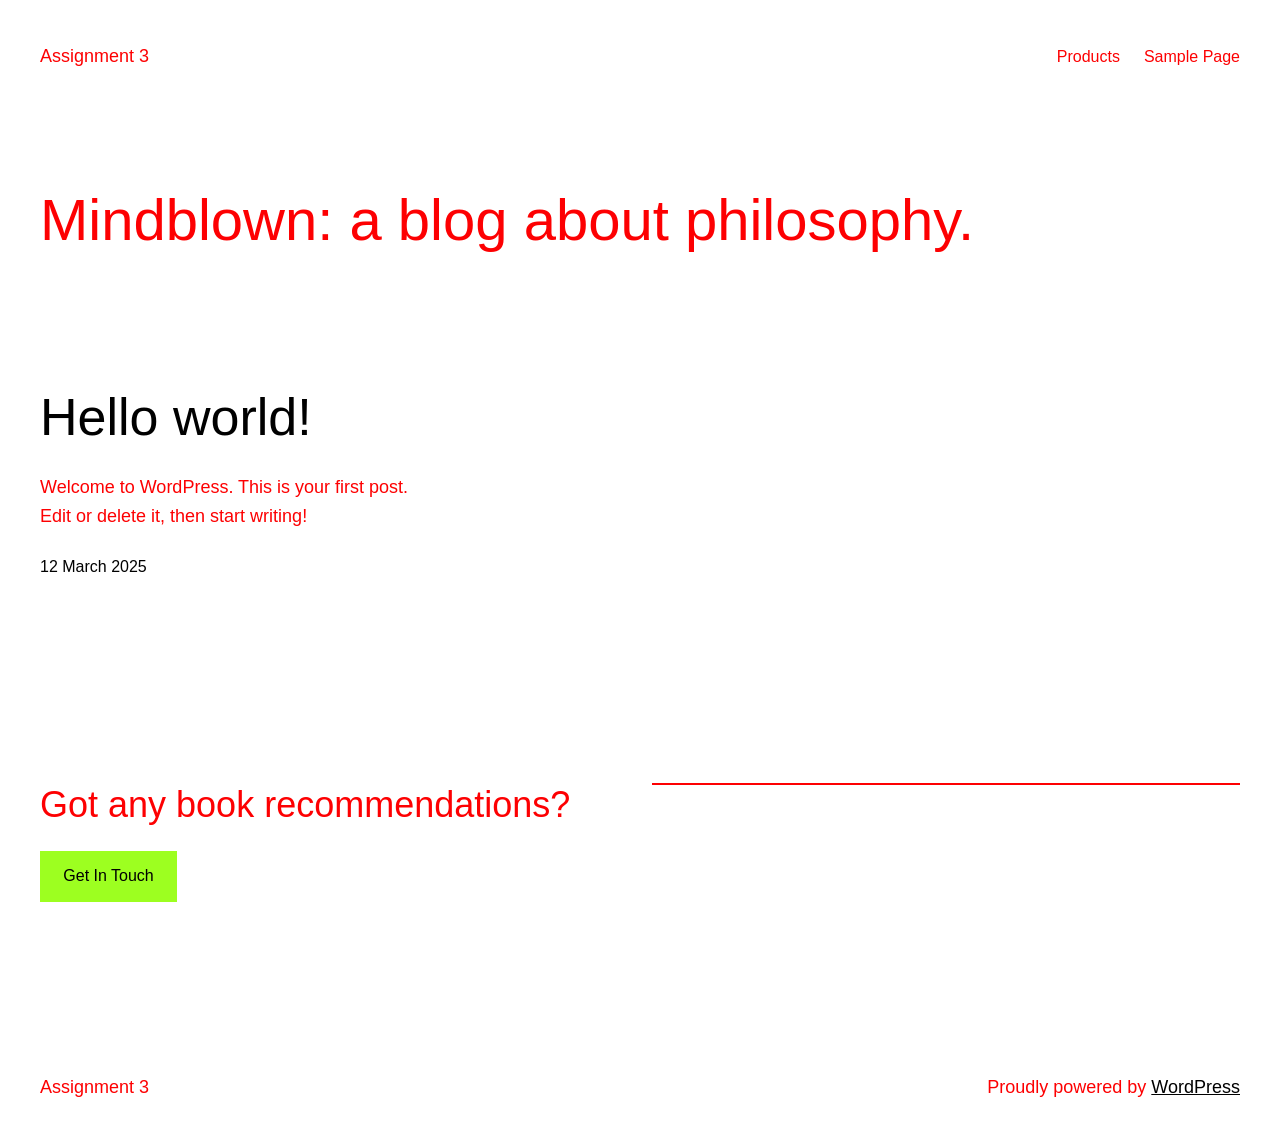
==== commit 993b39a0: "deploy: 4b13cfb29a7b9a31bde15eeb83825720141abf21" ====
--- a/index.html
+++ b/index.html
@@ -9,6 +9,14 @@
 <link rel='dns-prefetch' href='//localhost' />
 <link rel="alternate" type="application/rss+xml" title="Assignment 3 &raquo; Feed" href="/feed/" />
 <link rel="alternate" type="application/rss+xml" title="Assignment 3 &raquo; Comments Feed" href="/comments/feed/" />
+<script async src="https://www.googletagmanager.com/gtag/js?id=G-E7V7D0ND3S"></script>
+<script>
+var tinyGtagJsOptions = {"ga4":"G-E7V7D0ND3S"};
+window.dataLayer || (dataLayer = []);
+function gtag(){dataLayer.push(arguments);}
+gtag('js', new Date());
+gtag('config', "G-E7V7D0ND3S");
+</script>
 <script>
 window._wpemojiSettings = {"baseUrl":"https:\/\/s.w.org\/images\/core\/emoji\/15.0.3\/72x72\/","ext":".png","svgUrl":"https:\/\/s.w.org\/images\/core\/emoji\/15.0.3\/svg\/","svgExt":".svg","source":{"concatemoji":"/wp-includes\/js\/wp-emoji-release.min.js?ver=6.7.2"}};
 /*! This file is auto-generated */
@@ -36,32 +44,32 @@
 <style id='wp-block-paragraph-inline-css'>
 .is-small-text{font-size:.875em}.is-regular-text{font-size:1em}.is-large-text{font-size:2.25em}.is-larger-text{font-size:3em}.has-drop-cap:not(:focus):first-letter{float:left;font-size:8.4em;font-style:normal;font-weight:100;line-height:.68;margin:.05em .1em 0 0;text-transform:uppercase}body.rtl .has-drop-cap:not(:focus):first-letter{float:none;margin-left:.1em}p.has-drop-cap.has-background{overflow:hidden}:root :where(p.has-background){padding:1.25em 2.375em}:where(p.has-text-color:not(.has-link-color)) a{color:inherit}p.has-text-align-left[style*="writing-mode:vertical-lr"],p.has-text-align-right[style*="writing-mode:vertical-rl"]{rotate:180deg}
 </style>
-<style id='wp-block-post-content-inline-css'>
-.wp-block-post-content{display:flow-root}
+<style id='wp-block-post-excerpt-inline-css'>
+:where(.wp-block-post-excerpt){box-sizing:border-box;margin-bottom:var(--wp--style--block-gap);margin-top:var(--wp--style--block-gap)}.wp-block-post-excerpt__excerpt{margin-bottom:0;margin-top:0}.wp-block-post-excerpt__more-text{margin-bottom:0;margin-top:var(--wp--style--block-gap)}.wp-block-post-excerpt__more-link{display:inline-block}
 </style>
 <style id='wp-block-post-date-inline-css'>
 .wp-block-post-date{box-sizing:border-box}
 </style>
+<style id='wp-block-spacer-inline-css'>
+.wp-block-spacer{clear:both}
+</style>
 <style id='wp-block-post-template-inline-css'>
 .wp-block-post-template{list-style:none;margin-bottom:0;margin-top:0;max-width:100%;padding:0}.wp-block-post-template.is-flex-container{display:flex;flex-direction:row;flex-wrap:wrap;gap:1.25em}.wp-block-post-template.is-flex-container>li{margin:0;width:100%}@media (min-width:600px){.wp-block-post-template.is-flex-container.is-flex-container.columns-2>li{width:calc(50% - .625em)}.wp-block-post-template.is-flex-container.is-flex-container.columns-3>li{width:calc(33.33333% - .83333em)}.wp-block-post-template.is-flex-container.is-flex-container.columns-4>li{width:calc(25% - .9375em)}.wp-block-post-template.is-flex-container.is-flex-container.columns-5>li{width:calc(20% - 1em)}.wp-block-post-template.is-flex-container.is-flex-container.columns-6>li{width:calc(16.66667% - 1.04167em)}}@media (max-width:600px){.wp-block-post-template-is-layout-grid.wp-block-post-template-is-layout-grid.wp-block-post-template-is-layout-grid.wp-block-post-template-is-layout-grid{grid-template-columns:1fr}}.wp-block-post-template-is-layout-constrained>li>.alignright,.wp-block-post-template-is-layout-flow>li>.alignright{float:right;margin-inline-end:0;margin-inline-start:2em}.wp-block-post-template-is-layout-constrained>li>.alignleft,.wp-block-post-template-is-layout-flow>li>.alignleft{float:left;margin-inline-end:2em;margin-inline-start:0}.wp-block-post-template-is-layout-constrained>li>.aligncenter,.wp-block-post-template-is-layout-flow>li>.aligncenter{margin-inline-end:auto;margin-inline-start:auto}
 </style>
 <style id='wp-block-query-pagination-inline-css'>
 .wp-block-query-pagination.is-content-justification-space-between>.wp-block-query-pagination-next:last-of-type{margin-inline-start:auto}.wp-block-query-pagination.is-content-justification-space-between>.wp-block-query-pagination-previous:first-child{margin-inline-end:auto}.wp-block-query-pagination .wp-block-query-pagination-previous-arrow{display:inline-block;margin-right:1ch}.wp-block-query-pagination .wp-block-query-pagination-previous-arrow:not(.is-arrow-chevron){transform:scaleX(1)}.wp-block-query-pagination .wp-block-query-pagination-next-arrow{display:inline-block;margin-left:1ch}.wp-block-query-pagination .wp-block-query-pagination-next-arrow:not(.is-arrow-chevron){transform:scaleX(1)}.wp-block-query-pagination.aligncenter{justify-content:center}
 </style>
-<style id='wp-block-site-logo-inline-css'>
-.wp-block-site-logo{box-sizing:border-box;line-height:0}.wp-block-site-logo a{display:inline-block;line-height:0}.wp-block-site-logo.is-default-size img{height:auto;width:120px}.wp-block-site-logo img{height:auto;max-width:100%}.wp-block-site-logo a,.wp-block-site-logo img{border-radius:inherit}.wp-block-site-logo.aligncenter{margin-left:auto;margin-right:auto;text-align:center}:root :where(.wp-block-site-logo.is-style-rounded){border-radius:9999px}
-</style>
-<style id='wp-block-site-tagline-inline-css'>
-.wp-block-site-tagline{box-sizing:border-box}
-</style>
-<style id='wp-block-spacer-inline-css'>
-.wp-block-spacer{clear:both}
+<style id='wp-block-button-inline-css'>
+.wp-block-button__link{box-sizing:border-box;cursor:pointer;display:inline-block;text-align:center;word-break:break-word}.wp-block-button__link.aligncenter{text-align:center}.wp-block-button__link.alignright{text-align:right}:where(.wp-block-button__link){border-radius:9999px;box-shadow:none;padding:calc(.667em + 2px) calc(1.333em + 2px);text-decoration:none}.wp-block-button[style*=text-decoration] .wp-block-button__link{text-decoration:inherit}.wp-block-buttons>.wp-block-button.has-custom-width{max-width:none}.wp-block-buttons>.wp-block-button.has-custom-width .wp-block-button__link{width:100%}.wp-block-buttons>.wp-block-button.has-custom-font-size .wp-block-button__link{font-size:inherit}.wp-block-buttons>.wp-block-button.wp-block-button__width-25{width:calc(25% - var(--wp--style--block-gap, .5em)*.75)}.wp-block-buttons>.wp-block-button.wp-block-button__width-50{width:calc(50% - var(--wp--style--block-gap, .5em)*.5)}.wp-block-buttons>.wp-block-button.wp-block-button__width-75{width:calc(75% - var(--wp--style--block-gap, .5em)*.25)}.wp-block-buttons>.wp-block-button.wp-block-button__width-100{flex-basis:100%;width:100%}.wp-block-buttons.is-vertical>.wp-block-button.wp-block-button__width-25{width:25%}.wp-block-buttons.is-vertical>.wp-block-button.wp-block-button__width-50{width:50%}.wp-block-buttons.is-vertical>.wp-block-button.wp-block-button__width-75{width:75%}.wp-block-button.is-style-squared,.wp-block-button__link.wp-block-button.is-style-squared{border-radius:0}.wp-block-button.no-border-radius,.wp-block-button__link.no-border-radius{border-radius:0!important}:root :where(.wp-block-button .wp-block-button__link.is-style-outline),:root :where(.wp-block-button.is-style-outline>.wp-block-button__link){border:2px solid;padding:.667em 1.333em}:root :where(.wp-block-button .wp-block-button__link.is-style-outline:not(.has-text-color)),:root :where(.wp-block-button.is-style-outline>.wp-block-button__link:not(.has-text-color)){color:currentColor}:root :where(.wp-block-button .wp-block-button__link.is-style-outline:not(.has-background)),:root :where(.wp-block-button.is-style-outline>.wp-block-button__link:not(.has-background)){background-color:initial;background-image:none}
+</style>
+<style id='wp-block-buttons-inline-css'>
+.wp-block-buttons.is-vertical{flex-direction:column}.wp-block-buttons.is-vertical>.wp-block-button:last-child{margin-bottom:0}.wp-block-buttons>.wp-block-button{display:inline-block;margin:0}.wp-block-buttons.is-content-justification-left{justify-content:flex-start}.wp-block-buttons.is-content-justification-left.is-vertical{align-items:flex-start}.wp-block-buttons.is-content-justification-center{justify-content:center}.wp-block-buttons.is-content-justification-center.is-vertical{align-items:center}.wp-block-buttons.is-content-justification-right{justify-content:flex-end}.wp-block-buttons.is-content-justification-right.is-vertical{align-items:flex-end}.wp-block-buttons.is-content-justification-space-between{justify-content:space-between}.wp-block-buttons.aligncenter{text-align:center}.wp-block-buttons:not(.is-content-justification-space-between,.is-content-justification-right,.is-content-justification-left,.is-content-justification-center) .wp-block-button.aligncenter{margin-left:auto;margin-right:auto;width:100%}.wp-block-buttons[style*=text-decoration] .wp-block-button,.wp-block-buttons[style*=text-decoration] .wp-block-button__link{text-decoration:inherit}.wp-block-buttons.has-custom-font-size .wp-block-button__link{font-size:inherit}.wp-block-button.aligncenter{text-align:center}
+</style>
+<style id='wp-block-separator-inline-css'>
+@charset "UTF-8";.wp-block-separator{border:none;border-top:2px solid}:root :where(.wp-block-separator.is-style-dots){height:auto;line-height:1;text-align:center}:root :where(.wp-block-separator.is-style-dots):before{color:currentColor;content:"···";font-family:serif;font-size:1.5em;letter-spacing:2em;padding-left:2em}.wp-block-separator.is-style-dots{background:none!important;border:none!important}
 </style>
 <style id='wp-block-columns-inline-css'>
 .wp-block-columns{align-items:normal!important;box-sizing:border-box;display:flex;flex-wrap:wrap!important}@media (min-width:782px){.wp-block-columns{flex-wrap:nowrap!important}}.wp-block-columns.are-vertically-aligned-top{align-items:flex-start}.wp-block-columns.are-vertically-aligned-center{align-items:center}.wp-block-columns.are-vertically-aligned-bottom{align-items:flex-end}@media (max-width:781px){.wp-block-columns:not(.is-not-stacked-on-mobile)>.wp-block-column{flex-basis:100%!important}}@media (min-width:782px){.wp-block-columns:not(.is-not-stacked-on-mobile)>.wp-block-column{flex-basis:0;flex-grow:1}.wp-block-columns:not(.is-not-stacked-on-mobile)>.wp-block-column[style*=flex-basis]{flex-grow:0}}.wp-block-columns.is-not-stacked-on-mobile{flex-wrap:nowrap!important}.wp-block-columns.is-not-stacked-on-mobile>.wp-block-column{flex-basis:0;flex-grow:1}.wp-block-columns.is-not-stacked-on-mobile>.wp-block-column[style*=flex-basis]{flex-grow:0}:where(.wp-block-columns){margin-bottom:1.75em}:where(.wp-block-columns.has-background){padding:1.25em 2.375em}.wp-block-column{flex-grow:1;min-width:0;overflow-wrap:break-word;word-break:break-word}.wp-block-column.is-vertically-aligned-top{align-self:flex-start}.wp-block-column.is-vertically-aligned-center{align-self:center}.wp-block-column.is-vertically-aligned-bottom{align-self:flex-end}.wp-block-column.is-vertically-aligned-stretch{align-self:stretch}.wp-block-column.is-vertically-aligned-bottom,.wp-block-column.is-vertically-aligned-center,.wp-block-column.is-vertically-aligned-top{width:100%}
-</style>
-<style id='wp-block-navigation-link-inline-css'>
-.wp-block-navigation .wp-block-navigation-item__label{overflow-wrap:break-word}.wp-block-navigation .wp-block-navigation-item__description{display:none}.link-ui-tools{border-top:1px solid #f0f0f0;padding:8px}.link-ui-block-inserter{padding-top:8px}.link-ui-block-inserter__back{margin-left:8px;text-transform:uppercase}
 </style>
 <style id='wp-emoji-styles-inline-css'>
 
@@ -81,27 +89,36 @@
 :root{--wp-admin-theme-color:#007cba;--wp-admin-theme-color--rgb:0,124,186;--wp-admin-theme-color-darker-10:#006ba1;--wp-admin-theme-color-darker-10--rgb:0,107,161;--wp-admin-theme-color-darker-20:#005a87;--wp-admin-theme-color-darker-20--rgb:0,90,135;--wp-admin-border-width-focus:2px;--wp-block-synced-color:#7a00df;--wp-block-synced-color--rgb:122,0,223;--wp-bound-block-color:var(--wp-block-synced-color)}@media (min-resolution:192dpi){:root{--wp-admin-border-width-focus:1.5px}}.wp-element-button{cursor:pointer}:root{--wp--preset--font-size--normal:16px;--wp--preset--font-size--huge:42px}:root .has-very-light-gray-background-color{background-color:#eee}:root .has-very-dark-gray-background-color{background-color:#313131}:root .has-very-light-gray-color{color:#eee}:root .has-very-dark-gray-color{color:#313131}:root .has-vivid-green-cyan-to-vivid-cyan-blue-gradient-background{background:linear-gradient(135deg,#00d084,#0693e3)}:root .has-purple-crush-gradient-background{background:linear-gradient(135deg,#34e2e4,#4721fb 50%,#ab1dfe)}:root .has-hazy-dawn-gradient-background{background:linear-gradient(135deg,#faaca8,#dad0ec)}:root .has-subdued-olive-gradient-background{background:linear-gradient(135deg,#fafae1,#67a671)}:root .has-atomic-cream-gradient-background{background:linear-gradient(135deg,#fdd79a,#004a59)}:root .has-nightshade-gradient-background{background:linear-gradient(135deg,#330968,#31cdcf)}:root .has-midnight-gradient-background{background:linear-gradient(135deg,#020381,#2874fc)}.has-regular-font-size{font-size:1em}.has-larger-font-size{font-size:2.625em}.has-normal-font-size{font-size:var(--wp--preset--font-size--normal)}.has-huge-font-size{font-size:var(--wp--preset--font-size--huge)}.has-text-align-center{text-align:center}.has-text-align-left{text-align:left}.has-text-align-right{text-align:right}#end-resizable-editor-section{display:none}.aligncenter{clear:both}.items-justified-left{justify-content:flex-start}.items-justified-center{justify-content:center}.items-justified-right{justify-content:flex-end}.items-justified-space-between{justify-content:space-between}.screen-reader-text{border:0;clip:rect(1px,1px,1px,1px);clip-path:inset(50%);height:1px;margin:-1px;overflow:hidden;padding:0;position:absolute;width:1px;word-wrap:normal!important}.screen-reader-text:focus{background-color:#ddd;clip:auto!important;clip-path:none;color:#444;display:block;font-size:1em;height:auto;left:5px;line-height:normal;padding:15px 23px 14px;text-decoration:none;top:5px;width:auto;z-index:100000}html :where(.has-border-color){border-style:solid}html :where([style*=border-top-color]){border-top-style:solid}html :where([style*=border-right-color]){border-right-style:solid}html :where([style*=border-bottom-color]){border-bottom-style:solid}html :where([style*=border-left-color]){border-left-style:solid}html :where([style*=border-width]){border-style:solid}html :where([style*=border-top-width]){border-top-style:solid}html :where([style*=border-right-width]){border-right-style:solid}html :where([style*=border-bottom-width]){border-bottom-style:solid}html :where([style*=border-left-width]){border-left-style:solid}html :where(img[class*=wp-image-]){height:auto;max-width:100%}:where(figure){margin:0 0 1em}html :where(.is-position-sticky){--wp-admin--admin-bar--position-offset:var(--wp-admin--admin-bar--height,0px)}@media screen and (max-width:600px){html :where(.is-position-sticky){--wp-admin--admin-bar--position-offset:0px}}
 </style>
 <link rel='stylesheet' id='dashicons-css' href='/wp-includes/css/dashicons.min.css?ver=6.7.2' media='all' />
-<link rel='stylesheet' id='al_product_styles-css' href='/wp-content/plugins/ecommerce-product-catalog/css/al_product.min.css?timestamp=1741822171&#038;ver=6.7.2' media='all' />
-<link rel='stylesheet' id='ic_blocks-css' href='/wp-content/plugins/ecommerce-product-catalog/includes/blocks/ic-blocks.min.css?timestamp=1741822171&#038;ver=6.7.2' media='all' />
+<link rel='stylesheet' id='al_product_styles-css' href='/wp-content/plugins/ecommerce-product-catalog/css/al_product.min.css?timestamp=1741827041&#038;ver=6.7.2' media='all' />
+<link rel='stylesheet' id='ic_blocks-css' href='/wp-content/plugins/ecommerce-product-catalog/includes/blocks/ic-blocks.min.css?timestamp=1741827041&#038;ver=6.7.2' media='all' />
 <style id='global-styles-inline-css'>
-:root{--wp--preset--aspect-ratio--square: 1;--wp--preset--aspect-ratio--4-3: 4/3;--wp--preset--aspect-ratio--3-4: 3/4;--wp--preset--aspect-ratio--3-2: 3/2;--wp--preset--aspect-ratio--2-3: 2/3;--wp--preset--aspect-ratio--16-9: 16/9;--wp--preset--aspect-ratio--9-16: 9/16;--wp--preset--color--black: #000000;--wp--preset--color--cyan-bluish-gray: #abb8c3;--wp--preset--color--white: #ffffff;--wp--preset--color--pale-pink: #f78da7;--wp--preset--color--vivid-red: #cf2e2e;--wp--preset--color--luminous-vivid-orange: #ff6900;--wp--preset--color--luminous-vivid-amber: #fcb900;--wp--preset--color--light-green-cyan: #7bdcb5;--wp--preset--color--vivid-green-cyan: #00d084;--wp--preset--color--pale-cyan-blue: #8ed1fc;--wp--preset--color--vivid-cyan-blue: #0693e3;--wp--preset--color--vivid-purple: #9b51e0;--wp--preset--color--base: #FFFFFF;--wp--preset--color--contrast: #111111;--wp--preset--color--accent-1: #FFEE58;--wp--preset--color--accent-2: #F6CFF4;--wp--preset--color--accent-3: #503AA8;--wp--preset--color--accent-4: #686868;--wp--preset--color--accent-5: #FBFAF3;--wp--preset--color--accent-6: color-mix(in srgb, currentColor 20%, transparent);--wp--preset--gradient--vivid-cyan-blue-to-vivid-purple: linear-gradient(135deg,rgba(6,147,227,1) 0%,rgb(155,81,224) 100%);--wp--preset--gradient--light-green-cyan-to-vivid-green-cyan: linear-gradient(135deg,rgb(122,220,180) 0%,rgb(0,208,130) 100%);--wp--preset--gradient--luminous-vivid-amber-to-luminous-vivid-orange: linear-gradient(135deg,rgba(252,185,0,1) 0%,rgba(255,105,0,1) 100%);--wp--preset--gradient--luminous-vivid-orange-to-vivid-red: linear-gradient(135deg,rgba(255,105,0,1) 0%,rgb(207,46,46) 100%);--wp--preset--gradient--very-light-gray-to-cyan-bluish-gray: linear-gradient(135deg,rgb(238,238,238) 0%,rgb(169,184,195) 100%);--wp--preset--gradient--cool-to-warm-spectrum: linear-gradient(135deg,rgb(74,234,220) 0%,rgb(151,120,209) 20%,rgb(207,42,186) 40%,rgb(238,44,130) 60%,rgb(251,105,98) 80%,rgb(254,248,76) 100%);--wp--preset--gradient--blush-light-purple: linear-gradient(135deg,rgb(255,206,236) 0%,rgb(152,150,240) 100%);--wp--preset--gradient--blush-bordeaux: linear-gradient(135deg,rgb(254,205,165) 0%,rgb(254,45,45) 50%,rgb(107,0,62) 100%);--wp--preset--gradient--luminous-dusk: linear-gradient(135deg,rgb(255,203,112) 0%,rgb(199,81,192) 50%,rgb(65,88,208) 100%);--wp--preset--gradient--pale-ocean: linear-gradient(135deg,rgb(255,245,203) 0%,rgb(182,227,212) 50%,rgb(51,167,181) 100%);--wp--preset--gradient--electric-grass: linear-gradient(135deg,rgb(202,248,128) 0%,rgb(113,206,126) 100%);--wp--preset--gradient--midnight: linear-gradient(135deg,rgb(2,3,129) 0%,rgb(40,116,252) 100%);--wp--preset--font-size--small: 0.875rem;--wp--preset--font-size--medium: clamp(1rem, 1rem + ((1vw - 0.2rem) * 0.196), 1.125rem);--wp--preset--font-size--large: clamp(1.125rem, 1.125rem + ((1vw - 0.2rem) * 0.392), 1.375rem);--wp--preset--font-size--x-large: clamp(1.75rem, 1.75rem + ((1vw - 0.2rem) * 0.392), 2rem);--wp--preset--font-size--xx-large: clamp(2.15rem, 2.15rem + ((1vw - 0.2rem) * 1.333), 3rem);--wp--preset--font-family--manrope: Manrope, sans-serif;--wp--preset--font-family--fira-code: "Fira Code", monospace;--wp--preset--spacing--20: 10px;--wp--preset--spacing--30: 20px;--wp--preset--spacing--40: 30px;--wp--preset--spacing--50: clamp(30px, 5vw, 50px);--wp--preset--spacing--60: clamp(30px, 7vw, 70px);--wp--preset--spacing--70: clamp(50px, 7vw, 90px);--wp--preset--spacing--80: clamp(70px, 10vw, 140px);--wp--preset--shadow--natural: 6px 6px 9px rgba(0, 0, 0, 0.2);--wp--preset--shadow--deep: 12px 12px 50px rgba(0, 0, 0, 0.4);--wp--preset--shadow--sharp: 6px 6px 0px rgba(0, 0, 0, 0.2);--wp--preset--shadow--outlined: 6px 6px 0px -3px rgba(255, 255, 255, 1), 6px 6px rgba(0, 0, 0, 1);--wp--preset--shadow--crisp: 6px 6px 0px rgba(0, 0, 0, 1);}:root { --wp--style--global--content-size: 645px;--wp--style--global--wide-size: 1340px; }:where(body) { margin: 0; }.wp-site-blocks { padding-top: var(--wp--style--root--padding-top); padding-bottom: var(--wp--style--root--padding-bottom); }.has-global-padding { padding-right: var(--wp--style--root--padding-right); padding-left: var(--wp--style--root--padding-left); }.has-global-padding > .alignfull { margin-right: calc(var(--wp--style--root--padding-right) * -1); margin-left: calc(var(--wp--style--root--padding-left) * -1); }.has-global-padding :where(:not(.alignfull.is-layout-flow) > .has-global-padding:not(.wp-block-block, .alignfull)) { padding-right: 0; padding-left: 0; }.has-global-padding :where(:not(.alignfull.is-layout-flow) > .has-global-padding:not(.wp-block-block, .alignfull)) > .alignfull { margin-left: 0; margin-right: 0; }.wp-site-blocks > .alignleft { float: left; margin-right: 2em; }.wp-site-blocks > .alignright { float: right; margin-left: 2em; }.wp-site-blocks > .aligncenter { justify-content: center; margin-left: auto; margin-right: auto; }:where(.wp-site-blocks) > * { margin-block-start: 1.2rem; margin-block-end: 0; }:where(.wp-site-blocks) > :first-child { margin-block-start: 0; }:where(.wp-site-blocks) > :last-child { margin-block-end: 0; }:root { --wp--style--block-gap: 1.2rem; }:root :where(.is-layout-flow) > :first-child{margin-block-start: 0;}:root :where(.is-layout-flow) > :last-child{margin-block-end: 0;}:root :where(.is-layout-flow) > *{margin-block-start: 1.2rem;margin-block-end: 0;}:root :where(.is-layout-constrained) > :first-child{margin-block-start: 0;}:root :where(.is-layout-constrained) > :last-child{margin-block-end: 0;}:root :where(.is-layout-constrained) > *{margin-block-start: 1.2rem;margin-block-end: 0;}:root :where(.is-layout-flex){gap: 1.2rem;}:root :where(.is-layout-grid){gap: 1.2rem;}.is-layout-flow > .alignleft{float: left;margin-inline-start: 0;margin-inline-end: 2em;}.is-layout-flow > .alignright{float: right;margin-inline-start: 2em;margin-inline-end: 0;}.is-layout-flow > .aligncenter{margin-left: auto !important;margin-right: auto !important;}.is-layout-constrained > .alignleft{float: left;margin-inline-start: 0;margin-inline-end: 2em;}.is-layout-constrained > .alignright{float: right;margin-inline-start: 2em;margin-inline-end: 0;}.is-layout-constrained > .aligncenter{margin-left: auto !important;margin-right: auto !important;}.is-layout-constrained > :where(:not(.alignleft):not(.alignright):not(.alignfull)){max-width: var(--wp--style--global--content-size);margin-left: auto !important;margin-right: auto !important;}.is-layout-constrained > .alignwide{max-width: var(--wp--style--global--wide-size);}body .is-layout-flex{display: flex;}.is-layout-flex{flex-wrap: wrap;align-items: center;}.is-layout-flex > :is(*, div){margin: 0;}body .is-layout-grid{display: grid;}.is-layout-grid > :is(*, div){margin: 0;}body{background-color: var(--wp--preset--color--base);color: var(--wp--preset--color--contrast);font-family: var(--wp--preset--font-family--manrope);font-size: var(--wp--preset--font-size--large);font-weight: 300;letter-spacing: -0.1px;line-height: 1.4;--wp--style--root--padding-top: 0px;--wp--style--root--padding-right: var(--wp--preset--spacing--50);--wp--style--root--padding-bottom: 0px;--wp--style--root--padding-left: var(--wp--preset--spacing--50);}a:where(:not(.wp-element-button)){color: currentColor;text-decoration: underline;}:root :where(a:where(:not(.wp-element-button)):hover){text-decoration: none;}h1, h2, h3, h4, h5, h6{font-weight: 400;letter-spacing: -0.1px;line-height: 1.125;}h1{font-size: var(--wp--preset--font-size--xx-large);}h2{font-size: var(--wp--preset--font-size--x-large);}h3{font-size: var(--wp--preset--font-size--large);}h4{font-size: var(--wp--preset--font-size--medium);}h5{font-size: var(--wp--preset--font-size--small);letter-spacing: 0.5px;}h6{font-size: var(--wp--preset--font-size--small);font-weight: 700;letter-spacing: 1.4px;text-transform: uppercase;}:root :where(.wp-element-button, .wp-block-button__link){background-color: var(--wp--preset--color--contrast);border-width: 0;color: var(--wp--preset--color--base);font-family: inherit;font-size: var(--wp--preset--font-size--medium);line-height: inherit;padding-top: 1rem;padding-right: 2.25rem;padding-bottom: 1rem;padding-left: 2.25rem;text-decoration: none;}:root :where(.wp-element-button:hover, .wp-block-button__link:hover){background-color: color-mix(in srgb, var(--wp--preset--color--contrast) 85%, transparent);border-color: transparent;color: var(--wp--preset--color--base);}:root :where(.wp-element-button:focus, .wp-block-button__link:focus){outline-color: var(--wp--preset--color--accent-4);outline-offset: 2px;}:root :where(.wp-element-caption, .wp-block-audio figcaption, .wp-block-embed figcaption, .wp-block-gallery figcaption, .wp-block-image figcaption, .wp-block-table figcaption, .wp-block-video figcaption){font-size: var(--wp--preset--font-size--small);line-height: 1.4;}.has-black-color{color: var(--wp--preset--color--black) !important;}.has-cyan-bluish-gray-color{color: var(--wp--preset--color--cyan-bluish-gray) !important;}.has-white-color{color: var(--wp--preset--color--white) !important;}.has-pale-pink-color{color: var(--wp--preset--color--pale-pink) !important;}.has-vivid-red-color{color: var(--wp--preset--color--vivid-red) !important;}.has-luminous-vivid-orange-color{color: var(--wp--preset--color--luminous-vivid-orange) !important;}.has-luminous-vivid-amber-color{color: var(--wp--preset--color--luminous-vivid-amber) !important;}.has-light-green-cyan-color{color: var(--wp--preset--color--light-green-cyan) !important;}.has-vivid-green-cyan-color{color: var(--wp--preset--color--vivid-green-cyan) !important;}.has-pale-cyan-blue-color{color: var(--wp--preset--color--pale-cyan-blue) !important;}.has-vivid-cyan-blue-color{color: var(--wp--preset--color--vivid-cyan-blue) !important;}.has-vivid-purple-color{color: var(--wp--preset--color--vivid-purple) !important;}.has-base-color{color: var(--wp--preset--color--base) !important;}.has-contrast-color{color: var(--wp--preset--color--contrast) !important;}.has-accent-1-color{color: var(--wp--preset--color--accent-1) !important;}.has-accent-2-color{color: var(--wp--preset--color--accent-2) !important;}.has-accent-3-color{color: var(--wp--preset--color--accent-3) !important;}.has-accent-4-color{color: var(--wp--preset--color--accent-4) !important;}.has-accent-5-color{color: var(--wp--preset--color--accent-5) !important;}.has-accent-6-color{color: var(--wp--preset--color--accent-6) !important;}.has-black-background-color{background-color: var(--wp--preset--color--black) !important;}.has-cyan-bluish-gray-background-color{background-color: var(--wp--preset--color--cyan-bluish-gray) !important;}.has-white-background-color{background-color: var(--wp--preset--color--white) !important;}.has-pale-pink-background-color{background-color: var(--wp--preset--color--pale-pink) !important;}.has-vivid-red-background-color{background-color: var(--wp--preset--color--vivid-red) !important;}.has-luminous-vivid-orange-background-color{background-color: var(--wp--preset--color--luminous-vivid-orange) !important;}.has-luminous-vivid-amber-background-color{background-color: var(--wp--preset--color--luminous-vivid-amber) !important;}.has-light-green-cyan-background-color{background-color: var(--wp--preset--color--light-green-cyan) !important;}.has-vivid-green-cyan-background-color{background-color: var(--wp--preset--color--vivid-green-cyan) !important;}.has-pale-cyan-blue-background-color{background-color: var(--wp--preset--color--pale-cyan-blue) !important;}.has-vivid-cyan-blue-background-color{background-color: var(--wp--preset--color--vivid-cyan-blue) !important;}.has-vivid-purple-background-color{background-color: var(--wp--preset--color--vivid-purple) !important;}.has-base-background-color{background-color: var(--wp--preset--color--base) !important;}.has-contrast-background-color{background-color: var(--wp--preset--color--contrast) !important;}.has-accent-1-background-color{background-color: var(--wp--preset--color--accent-1) !important;}.has-accent-2-background-color{background-color: var(--wp--preset--color--accent-2) !important;}.has-accent-3-background-color{background-color: var(--wp--preset--color--accent-3) !important;}.has-accent-4-background-color{background-color: var(--wp--preset--color--accent-4) !important;}.has-accent-5-background-color{background-color: var(--wp--preset--color--accent-5) !important;}.has-accent-6-background-color{background-color: var(--wp--preset--color--accent-6) !important;}.has-black-border-color{border-color: var(--wp--preset--color--black) !important;}.has-cyan-bluish-gray-border-color{border-color: var(--wp--preset--color--cyan-bluish-gray) !important;}.has-white-border-color{border-color: var(--wp--preset--color--white) !important;}.has-pale-pink-border-color{border-color: var(--wp--preset--color--pale-pink) !important;}.has-vivid-red-border-color{border-color: var(--wp--preset--color--vivid-red) !important;}.has-luminous-vivid-orange-border-color{border-color: var(--wp--preset--color--luminous-vivid-orange) !important;}.has-luminous-vivid-amber-border-color{border-color: var(--wp--preset--color--luminous-vivid-amber) !important;}.has-light-green-cyan-border-color{border-color: var(--wp--preset--color--light-green-cyan) !important;}.has-vivid-green-cyan-border-color{border-color: var(--wp--preset--color--vivid-green-cyan) !important;}.has-pale-cyan-blue-border-color{border-color: var(--wp--preset--color--pale-cyan-blue) !important;}.has-vivid-cyan-blue-border-color{border-color: var(--wp--preset--color--vivid-cyan-blue) !important;}.has-vivid-purple-border-color{border-color: var(--wp--preset--color--vivid-purple) !important;}.has-base-border-color{border-color: var(--wp--preset--color--base) !important;}.has-contrast-border-color{border-color: var(--wp--preset--color--contrast) !important;}.has-accent-1-border-color{border-color: var(--wp--preset--color--accent-1) !important;}.has-accent-2-border-color{border-color: var(--wp--preset--color--accent-2) !important;}.has-accent-3-border-color{border-color: var(--wp--preset--color--accent-3) !important;}.has-accent-4-border-color{border-color: var(--wp--preset--color--accent-4) !important;}.has-accent-5-border-color{border-color: var(--wp--preset--color--accent-5) !important;}.has-accent-6-border-color{border-color: var(--wp--preset--color--accent-6) !important;}.has-vivid-cyan-blue-to-vivid-purple-gradient-background{background: var(--wp--preset--gradient--vivid-cyan-blue-to-vivid-purple) !important;}.has-light-green-cyan-to-vivid-green-cyan-gradient-background{background: var(--wp--preset--gradient--light-green-cyan-to-vivid-green-cyan) !important;}.has-luminous-vivid-amber-to-luminous-vivid-orange-gradient-background{background: var(--wp--preset--gradient--luminous-vivid-amber-to-luminous-vivid-orange) !important;}.has-luminous-vivid-orange-to-vivid-red-gradient-background{background: var(--wp--preset--gradient--luminous-vivid-orange-to-vivid-red) !important;}.has-very-light-gray-to-cyan-bluish-gray-gradient-background{background: var(--wp--preset--gradient--very-light-gray-to-cyan-bluish-gray) !important;}.has-cool-to-warm-spectrum-gradient-background{background: var(--wp--preset--gradient--cool-to-warm-spectrum) !important;}.has-blush-light-purple-gradient-background{background: var(--wp--preset--gradient--blush-light-purple) !important;}.has-blush-bordeaux-gradient-background{background: var(--wp--preset--gradient--blush-bordeaux) !important;}.has-luminous-dusk-gradient-background{background: var(--wp--preset--gradient--luminous-dusk) !important;}.has-pale-ocean-gradient-background{background: var(--wp--preset--gradient--pale-ocean) !important;}.has-electric-grass-gradient-background{background: var(--wp--preset--gradient--electric-grass) !important;}.has-midnight-gradient-background{background: var(--wp--preset--gradient--midnight) !important;}.has-small-font-size{font-size: var(--wp--preset--font-size--small) !important;}.has-medium-font-size{font-size: var(--wp--preset--font-size--medium) !important;}.has-large-font-size{font-size: var(--wp--preset--font-size--large) !important;}.has-x-large-font-size{font-size: var(--wp--preset--font-size--x-large) !important;}.has-xx-large-font-size{font-size: var(--wp--preset--font-size--xx-large) !important;}.has-manrope-font-family{font-family: var(--wp--preset--font-family--manrope) !important;}.has-fira-code-font-family{font-family: var(--wp--preset--font-family--fira-code) !important;}
-:root :where(.wp-block-columns-is-layout-flow) > :first-child{margin-block-start: 0;}:root :where(.wp-block-columns-is-layout-flow) > :last-child{margin-block-end: 0;}:root :where(.wp-block-columns-is-layout-flow) > *{margin-block-start: var(--wp--preset--spacing--50);margin-block-end: 0;}:root :where(.wp-block-columns-is-layout-constrained) > :first-child{margin-block-start: 0;}:root :where(.wp-block-columns-is-layout-constrained) > :last-child{margin-block-end: 0;}:root :where(.wp-block-columns-is-layout-constrained) > *{margin-block-start: var(--wp--preset--spacing--50);margin-block-end: 0;}:root :where(.wp-block-columns-is-layout-flex){gap: var(--wp--preset--spacing--50);}:root :where(.wp-block-columns-is-layout-grid){gap: var(--wp--preset--spacing--50);}
-:root :where(.wp-block-post-date){color: var(--wp--preset--color--accent-4);font-size: var(--wp--preset--font-size--small);}
-:root :where(.wp-block-post-date a:where(:not(.wp-element-button))){color: var(--wp--preset--color--accent-4);text-decoration: none;}
+:root{--wp--preset--aspect-ratio--square: 1;--wp--preset--aspect-ratio--4-3: 4/3;--wp--preset--aspect-ratio--3-4: 3/4;--wp--preset--aspect-ratio--3-2: 3/2;--wp--preset--aspect-ratio--2-3: 2/3;--wp--preset--aspect-ratio--16-9: 16/9;--wp--preset--aspect-ratio--9-16: 9/16;--wp--preset--color--black: #000000;--wp--preset--color--cyan-bluish-gray: #abb8c3;--wp--preset--color--white: #ffffff;--wp--preset--color--pale-pink: #f78da7;--wp--preset--color--vivid-red: #cf2e2e;--wp--preset--color--luminous-vivid-orange: #ff6900;--wp--preset--color--luminous-vivid-amber: #fcb900;--wp--preset--color--light-green-cyan: #7bdcb5;--wp--preset--color--vivid-green-cyan: #00d084;--wp--preset--color--pale-cyan-blue: #8ed1fc;--wp--preset--color--vivid-cyan-blue: #0693e3;--wp--preset--color--vivid-purple: #9b51e0;--wp--preset--color--base: #ffffff;--wp--preset--color--contrast: #000000;--wp--preset--color--primary: #9DFF20;--wp--preset--color--secondary: #345C00;--wp--preset--color--tertiary: #F6F6F6;--wp--preset--gradient--vivid-cyan-blue-to-vivid-purple: linear-gradient(135deg,rgba(6,147,227,1) 0%,rgb(155,81,224) 100%);--wp--preset--gradient--light-green-cyan-to-vivid-green-cyan: linear-gradient(135deg,rgb(122,220,180) 0%,rgb(0,208,130) 100%);--wp--preset--gradient--luminous-vivid-amber-to-luminous-vivid-orange: linear-gradient(135deg,rgba(252,185,0,1) 0%,rgba(255,105,0,1) 100%);--wp--preset--gradient--luminous-vivid-orange-to-vivid-red: linear-gradient(135deg,rgba(255,105,0,1) 0%,rgb(207,46,46) 100%);--wp--preset--gradient--very-light-gray-to-cyan-bluish-gray: linear-gradient(135deg,rgb(238,238,238) 0%,rgb(169,184,195) 100%);--wp--preset--gradient--cool-to-warm-spectrum: linear-gradient(135deg,rgb(74,234,220) 0%,rgb(151,120,209) 20%,rgb(207,42,186) 40%,rgb(238,44,130) 60%,rgb(251,105,98) 80%,rgb(254,248,76) 100%);--wp--preset--gradient--blush-light-purple: linear-gradient(135deg,rgb(255,206,236) 0%,rgb(152,150,240) 100%);--wp--preset--gradient--blush-bordeaux: linear-gradient(135deg,rgb(254,205,165) 0%,rgb(254,45,45) 50%,rgb(107,0,62) 100%);--wp--preset--gradient--luminous-dusk: linear-gradient(135deg,rgb(255,203,112) 0%,rgb(199,81,192) 50%,rgb(65,88,208) 100%);--wp--preset--gradient--pale-ocean: linear-gradient(135deg,rgb(255,245,203) 0%,rgb(182,227,212) 50%,rgb(51,167,181) 100%);--wp--preset--gradient--electric-grass: linear-gradient(135deg,rgb(202,248,128) 0%,rgb(113,206,126) 100%);--wp--preset--gradient--midnight: linear-gradient(135deg,rgb(2,3,129) 0%,rgb(40,116,252) 100%);--wp--preset--font-size--small: clamp(0.875rem, 0.875rem + ((1vw - 0.2rem) * 0.227), 1rem);--wp--preset--font-size--medium: clamp(1rem, 1rem + ((1vw - 0.2rem) * 0.227), 1.125rem);--wp--preset--font-size--large: clamp(1.75rem, 1.75rem + ((1vw - 0.2rem) * 0.227), 1.875rem);--wp--preset--font-size--x-large: 2.25rem;--wp--preset--font-size--xx-large: clamp(6.1rem, 6.1rem + ((1vw - 0.2rem) * 7.091), 10rem);--wp--preset--font-family--dm-sans: "DM Sans", sans-serif;--wp--preset--font-family--ibm-plex-mono: 'IBM Plex Mono', monospace;--wp--preset--font-family--inter: "Inter", sans-serif;--wp--preset--font-family--system-font: -apple-system,BlinkMacSystemFont,"Segoe UI",Roboto,Oxygen-Sans,Ubuntu,Cantarell,"Helvetica Neue",sans-serif;--wp--preset--font-family--source-serif-pro: "Source Serif Pro", serif;--wp--preset--spacing--20: 0.44rem;--wp--preset--spacing--30: clamp(1.5rem, 5vw, 2rem);--wp--preset--spacing--40: clamp(1.8rem, 1.8rem + ((1vw - 0.48rem) * 2.885), 3rem);--wp--preset--spacing--50: clamp(2.5rem, 8vw, 4.5rem);--wp--preset--spacing--60: clamp(3.75rem, 10vw, 7rem);--wp--preset--spacing--70: clamp(5rem, 5.25rem + ((1vw - 0.48rem) * 9.096), 8rem);--wp--preset--spacing--80: clamp(7rem, 14vw, 11rem);--wp--preset--shadow--natural: 6px 6px 9px rgba(0, 0, 0, 0.2);--wp--preset--shadow--deep: 12px 12px 50px rgba(0, 0, 0, 0.4);--wp--preset--shadow--sharp: 6px 6px 0px rgba(0, 0, 0, 0.2);--wp--preset--shadow--outlined: 6px 6px 0px -3px rgba(255, 255, 255, 1), 6px 6px rgba(0, 0, 0, 1);--wp--preset--shadow--crisp: 6px 6px 0px rgba(0, 0, 0, 1);}:root { --wp--style--global--content-size: 650px;--wp--style--global--wide-size: 1200px; }:where(body) { margin: 0; }.wp-site-blocks { padding-top: var(--wp--style--root--padding-top); padding-bottom: var(--wp--style--root--padding-bottom); }.has-global-padding { padding-right: var(--wp--style--root--padding-right); padding-left: var(--wp--style--root--padding-left); }.has-global-padding > .alignfull { margin-right: calc(var(--wp--style--root--padding-right) * -1); margin-left: calc(var(--wp--style--root--padding-left) * -1); }.has-global-padding :where(:not(.alignfull.is-layout-flow) > .has-global-padding:not(.wp-block-block, .alignfull)) { padding-right: 0; padding-left: 0; }.has-global-padding :where(:not(.alignfull.is-layout-flow) > .has-global-padding:not(.wp-block-block, .alignfull)) > .alignfull { margin-left: 0; margin-right: 0; }.wp-site-blocks > .alignleft { float: left; margin-right: 2em; }.wp-site-blocks > .alignright { float: right; margin-left: 2em; }.wp-site-blocks > .aligncenter { justify-content: center; margin-left: auto; margin-right: auto; }:where(.wp-site-blocks) > * { margin-block-start: 1.5rem; margin-block-end: 0; }:where(.wp-site-blocks) > :first-child { margin-block-start: 0; }:where(.wp-site-blocks) > :last-child { margin-block-end: 0; }:root { --wp--style--block-gap: 1.5rem; }:root :where(.is-layout-flow) > :first-child{margin-block-start: 0;}:root :where(.is-layout-flow) > :last-child{margin-block-end: 0;}:root :where(.is-layout-flow) > *{margin-block-start: 1.5rem;margin-block-end: 0;}:root :where(.is-layout-constrained) > :first-child{margin-block-start: 0;}:root :where(.is-layout-constrained) > :last-child{margin-block-end: 0;}:root :where(.is-layout-constrained) > *{margin-block-start: 1.5rem;margin-block-end: 0;}:root :where(.is-layout-flex){gap: 1.5rem;}:root :where(.is-layout-grid){gap: 1.5rem;}.is-layout-flow > .alignleft{float: left;margin-inline-start: 0;margin-inline-end: 2em;}.is-layout-flow > .alignright{float: right;margin-inline-start: 2em;margin-inline-end: 0;}.is-layout-flow > .aligncenter{margin-left: auto !important;margin-right: auto !important;}.is-layout-constrained > .alignleft{float: left;margin-inline-start: 0;margin-inline-end: 2em;}.is-layout-constrained > .alignright{float: right;margin-inline-start: 2em;margin-inline-end: 0;}.is-layout-constrained > .aligncenter{margin-left: auto !important;margin-right: auto !important;}.is-layout-constrained > :where(:not(.alignleft):not(.alignright):not(.alignfull)){max-width: var(--wp--style--global--content-size);margin-left: auto !important;margin-right: auto !important;}.is-layout-constrained > .alignwide{max-width: var(--wp--style--global--wide-size);}body .is-layout-flex{display: flex;}.is-layout-flex{flex-wrap: wrap;align-items: center;}.is-layout-flex > :is(*, div){margin: 0;}body .is-layout-grid{display: grid;}.is-layout-grid > :is(*, div){margin: 0;}body{background-color: var(--wp--preset--color--base);color: var(--wp--preset--color--contrast);font-family: var(--wp--preset--font-family--system-font);font-size: var(--wp--preset--font-size--medium);line-height: 1.6;--wp--style--root--padding-top: var(--wp--preset--spacing--40);--wp--style--root--padding-right: var(--wp--preset--spacing--30);--wp--style--root--padding-bottom: var(--wp--preset--spacing--40);--wp--style--root--padding-left: var(--wp--preset--spacing--30);}a:where(:not(.wp-element-button)){color: var(--wp--preset--color--contrast);text-decoration: underline;}:root :where(a:where(:not(.wp-element-button)):hover){text-decoration: none;}:root :where(a:where(:not(.wp-element-button)):focus){text-decoration: underline dashed;}:root :where(a:where(:not(.wp-element-button)):active){color: var(--wp--preset--color--secondary);text-decoration: none;}h1, h2, h3, h4, h5, h6{font-weight: 400;line-height: 1.4;}h1{font-size: clamp(2.032rem, 2.032rem + ((1vw - 0.2rem) * 2.896), 3.625rem);line-height: 1.2;}h2{font-size: clamp(2.625rem, calc(2.625rem + ((1vw - 0.48rem) * 8.4135)), 3.25rem);line-height: 1.2;}h3{font-size: var(--wp--preset--font-size--x-large);}h4{font-size: var(--wp--preset--font-size--large);}h5{font-size: var(--wp--preset--font-size--medium);font-weight: 700;text-transform: uppercase;}h6{font-size: var(--wp--preset--font-size--medium);text-transform: uppercase;}:root :where(.wp-element-button, .wp-block-button__link){background-color: var(--wp--preset--color--primary);border-radius: 0;border-width: 0;color: var(--wp--preset--color--contrast);font-family: inherit;font-size: inherit;line-height: inherit;padding: calc(0.667em + 2px) calc(1.333em + 2px);text-decoration: none;}:root :where(.wp-element-button:visited, .wp-block-button__link:visited){color: var(--wp--preset--color--contrast);}:root :where(.wp-element-button:hover, .wp-block-button__link:hover){background-color: var(--wp--preset--color--contrast);color: var(--wp--preset--color--base);}:root :where(.wp-element-button:focus, .wp-block-button__link:focus){background-color: var(--wp--preset--color--contrast);color: var(--wp--preset--color--base);}:root :where(.wp-element-button:active, .wp-block-button__link:active){background-color: var(--wp--preset--color--secondary);color: var(--wp--preset--color--base);}.has-black-color{color: var(--wp--preset--color--black) !important;}.has-cyan-bluish-gray-color{color: var(--wp--preset--color--cyan-bluish-gray) !important;}.has-white-color{color: var(--wp--preset--color--white) !important;}.has-pale-pink-color{color: var(--wp--preset--color--pale-pink) !important;}.has-vivid-red-color{color: var(--wp--preset--color--vivid-red) !important;}.has-luminous-vivid-orange-color{color: var(--wp--preset--color--luminous-vivid-orange) !important;}.has-luminous-vivid-amber-color{color: var(--wp--preset--color--luminous-vivid-amber) !important;}.has-light-green-cyan-color{color: var(--wp--preset--color--light-green-cyan) !important;}.has-vivid-green-cyan-color{color: var(--wp--preset--color--vivid-green-cyan) !important;}.has-pale-cyan-blue-color{color: var(--wp--preset--color--pale-cyan-blue) !important;}.has-vivid-cyan-blue-color{color: var(--wp--preset--color--vivid-cyan-blue) !important;}.has-vivid-purple-color{color: var(--wp--preset--color--vivid-purple) !important;}.has-base-color{color: var(--wp--preset--color--base) !important;}.has-contrast-color{color: var(--wp--preset--color--contrast) !important;}.has-primary-color{color: var(--wp--preset--color--primary) !important;}.has-secondary-color{color: var(--wp--preset--color--secondary) !important;}.has-tertiary-color{color: var(--wp--preset--color--tertiary) !important;}.has-black-background-color{background-color: var(--wp--preset--color--black) !important;}.has-cyan-bluish-gray-background-color{background-color: var(--wp--preset--color--cyan-bluish-gray) !important;}.has-white-background-color{background-color: var(--wp--preset--color--white) !important;}.has-pale-pink-background-color{background-color: var(--wp--preset--color--pale-pink) !important;}.has-vivid-red-background-color{background-color: var(--wp--preset--color--vivid-red) !important;}.has-luminous-vivid-orange-background-color{background-color: var(--wp--preset--color--luminous-vivid-orange) !important;}.has-luminous-vivid-amber-background-color{background-color: var(--wp--preset--color--luminous-vivid-amber) !important;}.has-light-green-cyan-background-color{background-color: var(--wp--preset--color--light-green-cyan) !important;}.has-vivid-green-cyan-background-color{background-color: var(--wp--preset--color--vivid-green-cyan) !important;}.has-pale-cyan-blue-background-color{background-color: var(--wp--preset--color--pale-cyan-blue) !important;}.has-vivid-cyan-blue-background-color{background-color: var(--wp--preset--color--vivid-cyan-blue) !important;}.has-vivid-purple-background-color{background-color: var(--wp--preset--color--vivid-purple) !important;}.has-base-background-color{background-color: var(--wp--preset--color--base) !important;}.has-contrast-background-color{background-color: var(--wp--preset--color--contrast) !important;}.has-primary-background-color{background-color: var(--wp--preset--color--primary) !important;}.has-secondary-background-color{background-color: var(--wp--preset--color--secondary) !important;}.has-tertiary-background-color{background-color: var(--wp--preset--color--tertiary) !important;}.has-black-border-color{border-color: var(--wp--preset--color--black) !important;}.has-cyan-bluish-gray-border-color{border-color: var(--wp--preset--color--cyan-bluish-gray) !important;}.has-white-border-color{border-color: var(--wp--preset--color--white) !important;}.has-pale-pink-border-color{border-color: var(--wp--preset--color--pale-pink) !important;}.has-vivid-red-border-color{border-color: var(--wp--preset--color--vivid-red) !important;}.has-luminous-vivid-orange-border-color{border-color: var(--wp--preset--color--luminous-vivid-orange) !important;}.has-luminous-vivid-amber-border-color{border-color: var(--wp--preset--color--luminous-vivid-amber) !important;}.has-light-green-cyan-border-color{border-color: var(--wp--preset--color--light-green-cyan) !important;}.has-vivid-green-cyan-border-color{border-color: var(--wp--preset--color--vivid-green-cyan) !important;}.has-pale-cyan-blue-border-color{border-color: var(--wp--preset--color--pale-cyan-blue) !important;}.has-vivid-cyan-blue-border-color{border-color: var(--wp--preset--color--vivid-cyan-blue) !important;}.has-vivid-purple-border-color{border-color: var(--wp--preset--color--vivid-purple) !important;}.has-base-border-color{border-color: var(--wp--preset--color--base) !important;}.has-contrast-border-color{border-color: var(--wp--preset--color--contrast) !important;}.has-primary-border-color{border-color: var(--wp--preset--color--primary) !important;}.has-secondary-border-color{border-color: var(--wp--preset--color--secondary) !important;}.has-tertiary-border-color{border-color: var(--wp--preset--color--tertiary) !important;}.has-vivid-cyan-blue-to-vivid-purple-gradient-background{background: var(--wp--preset--gradient--vivid-cyan-blue-to-vivid-purple) !important;}.has-light-green-cyan-to-vivid-green-cyan-gradient-background{background: var(--wp--preset--gradient--light-green-cyan-to-vivid-green-cyan) !important;}.has-luminous-vivid-amber-to-luminous-vivid-orange-gradient-background{background: var(--wp--preset--gradient--luminous-vivid-amber-to-luminous-vivid-orange) !important;}.has-luminous-vivid-orange-to-vivid-red-gradient-background{background: var(--wp--preset--gradient--luminous-vivid-orange-to-vivid-red) !important;}.has-very-light-gray-to-cyan-bluish-gray-gradient-background{background: var(--wp--preset--gradient--very-light-gray-to-cyan-bluish-gray) !important;}.has-cool-to-warm-spectrum-gradient-background{background: var(--wp--preset--gradient--cool-to-warm-spectrum) !important;}.has-blush-light-purple-gradient-background{background: var(--wp--preset--gradient--blush-light-purple) !important;}.has-blush-bordeaux-gradient-background{background: var(--wp--preset--gradient--blush-bordeaux) !important;}.has-luminous-dusk-gradient-background{background: var(--wp--preset--gradient--luminous-dusk) !important;}.has-pale-ocean-gradient-background{background: var(--wp--preset--gradient--pale-ocean) !important;}.has-electric-grass-gradient-background{background: var(--wp--preset--gradient--electric-grass) !important;}.has-midnight-gradient-background{background: var(--wp--preset--gradient--midnight) !important;}.has-small-font-size{font-size: var(--wp--preset--font-size--small) !important;}.has-medium-font-size{font-size: var(--wp--preset--font-size--medium) !important;}.has-large-font-size{font-size: var(--wp--preset--font-size--large) !important;}.has-x-large-font-size{font-size: var(--wp--preset--font-size--x-large) !important;}.has-xx-large-font-size{font-size: var(--wp--preset--font-size--xx-large) !important;}.has-dm-sans-font-family{font-family: var(--wp--preset--font-family--dm-sans) !important;}.has-ibm-plex-mono-font-family{font-family: var(--wp--preset--font-family--ibm-plex-mono) !important;}.has-inter-font-family{font-family: var(--wp--preset--font-family--inter) !important;}.has-system-font-font-family{font-family: var(--wp--preset--font-family--system-font) !important;}.has-source-serif-pro-font-family{font-family: var(--wp--preset--font-family--source-serif-pro) !important;}
+:root :where(.wp-block-navigation){font-size: var(--wp--preset--font-size--small);}
+:root :where(.wp-block-navigation a:where(:not(.wp-element-button))){text-decoration: none;}
+:root :where(.wp-block-navigation a:where(:not(.wp-element-button)):hover){text-decoration: underline;}
+:root :where(.wp-block-navigation a:where(:not(.wp-element-button)):focus){text-decoration: underline dashed;}
+:root :where(.wp-block-navigation a:where(:not(.wp-element-button)):active){text-decoration: none;}
+:root :where(.wp-block-post-excerpt){font-size: var(--wp--preset--font-size--medium);}
+:root :where(.wp-block-post-date){font-size: var(--wp--preset--font-size--small);font-weight: 400;}
+:root :where(.wp-block-post-date a:where(:not(.wp-element-button))){text-decoration: none;}
 :root :where(.wp-block-post-date a:where(:not(.wp-element-button)):hover){text-decoration: underline;}
+:root :where(.wp-block-post-title){font-weight: 400;margin-top: 1.25rem;margin-bottom: 1.25rem;}
 :root :where(.wp-block-post-title a:where(:not(.wp-element-button))){text-decoration: none;}
 :root :where(.wp-block-post-title a:where(:not(.wp-element-button)):hover){text-decoration: underline;}
-:root :where(.wp-block-query-pagination){font-size: var(--wp--preset--font-size--medium);font-weight: 500;}
-:root :where(.wp-block-site-tagline){font-size: var(--wp--preset--font-size--medium);}
-:root :where(.wp-block-site-title){font-weight: 700;letter-spacing: -.5px;}
+:root :where(.wp-block-post-title a:where(:not(.wp-element-button)):focus){text-decoration: underline dashed;}
+:root :where(.wp-block-post-title a:where(:not(.wp-element-button)):active){color: var(--wp--preset--color--secondary);text-decoration: none;}
+:root :where(.wp-block-query-pagination){font-size: var(--wp--preset--font-size--small);font-weight: 400;}
+:root :where(.wp-block-query-pagination a:where(:not(.wp-element-button))){text-decoration: none;}
+:root :where(.wp-block-query-pagination a:where(:not(.wp-element-button)):hover){text-decoration: underline;}
+:root :where(.wp-block-site-title){font-size: var(--wp--preset--font-size--medium);font-weight: normal;line-height: 1.4;}
 :root :where(.wp-block-site-title a:where(:not(.wp-element-button))){text-decoration: none;}
 :root :where(.wp-block-site-title a:where(:not(.wp-element-button)):hover){text-decoration: underline;}
-:root :where(.wp-block-navigation){font-size: var(--wp--preset--font-size--medium);}
-:root :where(.wp-block-navigation a:where(:not(.wp-element-button))){text-decoration: none;}
-:root :where(.wp-block-navigation a:where(:not(.wp-element-button)):hover){text-decoration: underline;}
+:root :where(.wp-block-site-title a:where(:not(.wp-element-button)):focus){text-decoration: underline dashed;}
+:root :where(.wp-block-site-title a:where(:not(.wp-element-button)):active){color: var(--wp--preset--color--secondary);text-decoration: none;}
+:root :where(.wp-block-separator){}:root :where(.wp-block-separator:not(.is-style-wide):not(.is-style-dots):not(.alignwide):not(.alignfull)){width: 100px}
 </style>
 <style id='core-block-supports-inline-css'>
-.wp-container-core-navigation-is-layout-1{justify-content:flex-end;}.wp-container-core-group-is-layout-1{flex-wrap:nowrap;gap:var(--wp--preset--spacing--10);justify-content:flex-end;}.wp-container-core-group-is-layout-2{flex-wrap:nowrap;justify-content:space-between;}.wp-container-core-columns-is-layout-1{flex-wrap:nowrap;}.wp-container-core-navigation-is-layout-2{flex-direction:column;align-items:flex-start;}.wp-container-core-navigation-is-layout-3{flex-direction:column;align-items:flex-start;}.wp-container-core-group-is-layout-9{gap:var(--wp--preset--spacing--80);justify-content:space-between;align-items:flex-start;}.wp-container-core-group-is-layout-10{justify-content:space-between;align-items:flex-start;}.wp-container-core-group-is-layout-11{gap:var(--wp--preset--spacing--20);justify-content:space-between;}
+.wp-container-core-navigation-is-layout-1{justify-content:flex-end;}.wp-container-core-group-is-layout-1{justify-content:flex-start;}.wp-container-core-group-is-layout-2{justify-content:space-between;}.wp-container-core-columns-is-layout-1{flex-wrap:nowrap;}.wp-container-core-group-is-layout-5{justify-content:space-between;}
 </style>
 <style id='wp-block-template-skip-link-inline-css'>
 
@@ -135,7 +152,9 @@
 			z-index: 100000;
 		}
 </style>
-<link rel='stylesheet' id='twentytwentyfive-style-css' href='/wp-content/themes/twentytwentyfive/style.css?ver=1.0' media='all' />
+<link rel='stylesheet' id='parent-style-css' href='/wp-content/themes/twentytwentythree/style.css?ver=6.7.2' media='all' />
+<link rel='stylesheet' id='child-style-css' href='/wp-content/themes/assingment-3/style.css?ver=6.7.2' media='all' />
+<script src="/wp-content/themes/assingment-3/customElements.js?ver=6.7.2" id="custom_javascript-js"></script>
 <link rel="https://api.w.org/" href="/wp-json/" /><link rel="EditURI" type="application/rsd+xml" title="RSD" href="/xmlrpc.php?rsd" />
 <meta name="generator" content="WordPress 6.7.2" />
 <script type="importmap" id="wp-importmap">
@@ -143,28 +162,35 @@
 </script>
 <script type="module" src="/wp-includes/js/dist/script-modules/block-library/navigation/view.min.js?ver=8ff192874fc8910a284c" id="@wordpress/block-library/navigation/view-js-module"></script>
 <link rel="modulepreload" href="/wp-includes/js/dist/script-modules/interactivity/index.min.js?ver=907ea3b2f317a78b7b9b" id="@wordpress/interactivity-js-modulepreload"><style class='wp-fonts-local'>
-@font-face{font-family:Manrope;font-style:normal;font-weight:200 800;font-display:fallback;src:url('/wp-content/themes/twentytwentyfive/assets/fonts/manrope/Manrope-VariableFont_wght.woff2') format('woff2');}
-@font-face{font-family:"Fira Code";font-style:normal;font-weight:300 700;font-display:fallback;src:url('/wp-content/themes/twentytwentyfive/assets/fonts/fira-code/FiraCode-VariableFont_wght.woff2') format('woff2');}
+@font-face{font-family:"DM Sans";font-style:normal;font-weight:400;font-display:fallback;src:url('/wp-content/themes/twentytwentythree/assets/fonts/dm-sans/DMSans-Regular.woff2') format('woff2');font-stretch:normal;}
+@font-face{font-family:"DM Sans";font-style:italic;font-weight:400;font-display:fallback;src:url('/wp-content/themes/twentytwentythree/assets/fonts/dm-sans/DMSans-Regular-Italic.woff2') format('woff2');font-stretch:normal;}
+@font-face{font-family:"DM Sans";font-style:normal;font-weight:700;font-display:fallback;src:url('/wp-content/themes/twentytwentythree/assets/fonts/dm-sans/DMSans-Bold.woff2') format('woff2');font-stretch:normal;}
+@font-face{font-family:"DM Sans";font-style:italic;font-weight:700;font-display:fallback;src:url('/wp-content/themes/twentytwentythree/assets/fonts/dm-sans/DMSans-Bold-Italic.woff2') format('woff2');font-stretch:normal;}
+@font-face{font-family:"IBM Plex Mono";font-style:normal;font-weight:300;font-display:block;src:url('/wp-content/themes/twentytwentythree/assets/fonts/ibm-plex-mono/IBMPlexMono-Light.woff2') format('woff2');font-stretch:normal;}
+@font-face{font-family:"IBM Plex Mono";font-style:normal;font-weight:400;font-display:block;src:url('/wp-content/themes/twentytwentythree/assets/fonts/ibm-plex-mono/IBMPlexMono-Regular.woff2') format('woff2');font-stretch:normal;}
+@font-face{font-family:"IBM Plex Mono";font-style:italic;font-weight:400;font-display:block;src:url('/wp-content/themes/twentytwentythree/assets/fonts/ibm-plex-mono/IBMPlexMono-Italic.woff2') format('woff2');font-stretch:normal;}
+@font-face{font-family:"IBM Plex Mono";font-style:normal;font-weight:700;font-display:block;src:url('/wp-content/themes/twentytwentythree/assets/fonts/ibm-plex-mono/IBMPlexMono-Bold.woff2') format('woff2');font-stretch:normal;}
+@font-face{font-family:Inter;font-style:normal;font-weight:200 900;font-display:fallback;src:url('/wp-content/themes/twentytwentythree/assets/fonts/inter/Inter-VariableFont_slnt,wght.ttf') format('truetype');font-stretch:normal;}
+@font-face{font-family:"Source Serif Pro";font-style:normal;font-weight:200 900;font-display:fallback;src:url('/wp-content/themes/twentytwentythree/assets/fonts/source-serif-pro/SourceSerif4Variable-Roman.ttf.woff2') format('woff2');font-stretch:normal;}
+@font-face{font-family:"Source Serif Pro";font-style:italic;font-weight:200 900;font-display:fallback;src:url('/wp-content/themes/twentytwentythree/assets/fonts/source-serif-pro/SourceSerif4Variable-Italic.ttf.woff2') format('woff2');font-stretch:normal;}
 </style>
 </head>
 
 <body class="home blog wp-embed-responsive">
 
 <div class="wp-site-blocks"><header class="wp-block-template-part">
-<div class="wp-block-group alignfull is-layout-flow wp-block-group-is-layout-flow">
-	
-	<div class="wp-block-group has-global-padding is-layout-constrained wp-block-group-is-layout-constrained">
-		
-		<div class="wp-block-group alignwide is-content-justification-space-between is-nowrap is-layout-flex wp-container-core-group-is-layout-2 wp-block-group-is-layout-flex" style="padding-top:var(--wp--preset--spacing--30);padding-bottom:var(--wp--preset--spacing--30)">
-			<p class="wp-block-site-title"><a href="/" target="_self" rel="home" aria-current="page">Assignment 3</a></p>
-			
-			<div class="wp-block-group is-content-justification-right is-nowrap is-layout-flex wp-container-core-group-is-layout-1 wp-block-group-is-layout-flex">
-				<nav class="is-responsive items-justified-right wp-block-navigation is-content-justification-right is-layout-flex wp-container-core-navigation-is-layout-1 wp-block-navigation-is-layout-flex" aria-label="" 
+<div class="wp-block-group has-global-padding is-layout-constrained wp-block-group-is-layout-constrained">
+	
+	<div class="wp-block-group alignwide is-content-justification-space-between is-layout-flex wp-container-core-group-is-layout-2 wp-block-group-is-layout-flex" style="padding-bottom:var(--wp--preset--spacing--40)">
+		<p class="wp-block-site-title"><a href="/" target="_self" rel="home" aria-current="page">Assignment 3</a></p>
+		
+		<div class="wp-block-group is-content-justification-left is-layout-flex wp-container-core-group-is-layout-1 wp-block-group-is-layout-flex">
+			<nav class="is-responsive items-justified-right wp-block-navigation is-content-justification-right is-layout-flex wp-container-core-navigation-is-layout-1 wp-block-navigation-is-layout-flex" aria-label="" 
 		 data-wp-interactive="core/navigation" data-wp-context='{"overlayOpenedBy":{"click":false,"hover":false,"focus":false},"type":"overlay","roleAttribute":"","ariaLabel":"Menu"}'><button aria-haspopup="dialog" aria-label="Open menu" class="wp-block-navigation__responsive-container-open " 
 				data-wp-on-async--click="actions.openMenuOnClick"
 				data-wp-on--keydown="actions.handleMenuKeydown"
 			><svg width="24" height="24" xmlns="https://www.w3.org/2000/svg" viewBox="0 0 24 24" aria-hidden="true" focusable="false"><rect x="4" y="7.5" width="16" height="1.5" /><rect x="4" y="15" width="16" height="1.5" /></svg></button>
-				<div class="wp-block-navigation__responsive-container  has-text-color has-contrast-color has-background has-base-background-color"  id="modal-1" 
+				<div class="wp-block-navigation__responsive-container  "  id="modal-1" 
 				data-wp-class--has-modal-open="state.isMenuOpen"
 				data-wp-class--is-menu-open="state.isMenuOpen"
 				data-wp-watch="callbacks.initMenu"
@@ -189,104 +215,84 @@
 						</div>
 					</div>
 				</div></nav>
+		</div>
+		
+	</div>
+	
+</div>
+
+</header>
+
+
+<main class="wp-block-group has-global-padding is-layout-constrained wp-block-group-is-layout-constrained" style="margin-top:var(--wp--preset--spacing--50);margin-bottom:var(--wp--preset--spacing--70)">
+	
+<h1 class="alignwide wp-block-heading" style="margin-bottom:var(--wp--preset--spacing--60)">Mindblown: a blog about philosophy.</h1>
+
+
+
+	
+	<div class="wp-block-query alignwide has-global-padding is-layout-constrained wp-block-query-is-layout-constrained">
+		<ul class="is-flex-container columns-3 alignwide wp-block-post-template is-layout-flow wp-block-post-template-is-layout-flow"><li class="wp-block-post post-1 post type-post status-publish format-standard hentry category-uncategorized">
+			
+			<h2 class="wp-block-post-title"><a href="/hello-world/" target="_self" >Hello world!</a></h2>
+			<div class="wp-block-post-excerpt"><p class="wp-block-post-excerpt__excerpt">Welcome to WordPress. This is your first post. Edit or delete it, then start writing! </p></div>
+			<div class="wp-block-post-date"><time datetime="2025-03-12T19:15:46-04:00"><a href="/hello-world/">12 March 2025</a></time></div>
+
+			
+			<div style="height:var(--wp--preset--spacing--40)" aria-hidden="true" class="wp-block-spacer"></div>
+			
+		</li></ul>
+
+		
+	</div>
+	
+
+	
+	<div style="height:var(--wp--preset--spacing--60)" aria-hidden="true" class="wp-block-spacer"></div>
+	
+
+	
+<div class="wp-block-columns alignwide is-layout-flex wp-container-core-columns-is-layout-1 wp-block-columns-is-layout-flex">
+	
+	<div class="wp-block-column is-layout-flow wp-block-column-is-layout-flow">
+		
+		<p class="has-x-large-font-size" style="line-height:1.2">Got any book recommendations?		</p>
+		
+
+		
+		<div class="wp-block-buttons is-layout-flex wp-block-buttons-is-layout-flex">
+			
+			<div class="wp-block-button has-custom-font-size has-small-font-size">
+				<a class="wp-block-button__link wp-element-button">
+				Get In Touch				</a>
 			</div>
 			
 		</div>
 		
 	</div>
 	
+
+	
+	<div class="wp-block-column is-layout-flow wp-block-column-is-layout-flow">
+		
+		<hr class="wp-block-separator has-alpha-channel-opacity is-style-wide"/>
+		
+	</div>
+	
 </div>
 
 
-</header>
-
-
-<main class="wp-block-group has-global-padding is-layout-constrained wp-block-group-is-layout-constrained" style="margin-top:var(--wp--preset--spacing--60)">
-	
-<h1 class="wp-block-heading has-text-align-left">Blog</h1>
-
-
-	
-<div class="wp-block-query alignfull is-layout-flow wp-block-query-is-layout-flow">
-	<ul class="alignfull wp-block-post-template is-layout-flow wp-block-post-template-is-layout-flow"><li class="wp-block-post post-1 post type-post status-publish format-standard hentry category-uncategorized">
-		
-		<div class="wp-block-group alignfull has-global-padding is-layout-constrained wp-block-group-is-layout-constrained" style="padding-top:var(--wp--preset--spacing--60);padding-bottom:var(--wp--preset--spacing--60)">
-			
-			<h2 class="wp-block-post-title has-x-large-font-size"><a href="/hello-world/" target="_self" >Hello world!</a></h2>
-			<div class="entry-content alignfull wp-block-post-content has-medium-font-size has-global-padding is-layout-constrained wp-block-post-content-is-layout-constrained">
-<p>Welcome to WordPress. This is your first post. Edit or delete it, then start writing!</p>
-</div>
-			<div style="margin-top:var(--wp--preset--spacing--40);" class="wp-block-post-date has-small-font-size"><time datetime="2025-03-12T19:15:46-04:00"><a href="/hello-world/">12 March 2025</a></time></div>
-		</div>
-		
-	</li></ul>
-	
-	<div class="wp-block-group has-global-padding is-layout-constrained wp-block-group-is-layout-constrained" style="padding-top:var(--wp--preset--spacing--60);padding-bottom:var(--wp--preset--spacing--60)">
-		
-	</div>
-	
-	
-	<div class="wp-block-group alignwide has-global-padding is-layout-constrained wp-block-group-is-layout-constrained">
-		
-	</div>
-	
-</div>
-
-
 </main>
 
 
 <footer class="wp-block-template-part">
-<div class="wp-block-group has-global-padding is-layout-constrained wp-block-group-is-layout-constrained" style="padding-top:var(--wp--preset--spacing--60);padding-bottom:var(--wp--preset--spacing--50)">
-	
-	<div class="wp-block-group alignwide is-layout-flow wp-block-group-is-layout-flow">
-		
-
-		
-		<div class="wp-block-group alignfull is-content-justification-space-between is-layout-flex wp-container-core-group-is-layout-10 wp-block-group-is-layout-flex">
-			
-			<div class="wp-block-columns is-layout-flex wp-container-core-columns-is-layout-1 wp-block-columns-is-layout-flex">
-				
-				<div class="wp-block-column is-layout-flow wp-block-column-is-layout-flow" style="flex-basis:100%"><h2 class="wp-block-site-title"><a href="/" target="_self" rel="home" aria-current="page">Assignment 3</a></h2>
-
-				
-				</div>
-				
-
-				
-				<div class="wp-block-column is-layout-flow wp-block-column-is-layout-flow">
-					
-					<div style="height:var(--wp--preset--spacing--40);width:0px" aria-hidden="true" class="wp-block-spacer"></div>
-					
-				</div>
-				
-			</div>
-			
-
-			
-			<div class="wp-block-group is-content-justification-space-between is-layout-flex wp-container-core-group-is-layout-9 wp-block-group-is-layout-flex">
-				<nav class="is-vertical wp-block-navigation is-layout-flex wp-container-core-navigation-is-layout-2 wp-block-navigation-is-layout-flex" aria-label=""><ul class="wp-block-navigation__container  is-vertical wp-block-navigation"><li class=" wp-block-navigation-item wp-block-navigation-link"><a class="wp-block-navigation-item__content"  href="#"><span class="wp-block-navigation-item__label">Blog</span></a></li><li class=" wp-block-navigation-item wp-block-navigation-link"><a class="wp-block-navigation-item__content"  href="#"><span class="wp-block-navigation-item__label">About</span></a></li><li class=" wp-block-navigation-item wp-block-navigation-link"><a class="wp-block-navigation-item__content"  href="#"><span class="wp-block-navigation-item__label">FAQs</span></a></li><li class=" wp-block-navigation-item wp-block-navigation-link"><a class="wp-block-navigation-item__content"  href="#"><span class="wp-block-navigation-item__label">Authors</span></a></li></ul></nav>
-
-				<nav class="is-vertical wp-block-navigation is-layout-flex wp-container-core-navigation-is-layout-3 wp-block-navigation-is-layout-flex" aria-label=""><ul class="wp-block-navigation__container  is-vertical wp-block-navigation"><li class=" wp-block-navigation-item wp-block-navigation-link"><a class="wp-block-navigation-item__content"  href="#"><span class="wp-block-navigation-item__label">Events</span></a></li><li class=" wp-block-navigation-item wp-block-navigation-link"><a class="wp-block-navigation-item__content"  href="#"><span class="wp-block-navigation-item__label">Shop</span></a></li><li class=" wp-block-navigation-item wp-block-navigation-link"><a class="wp-block-navigation-item__content"  href="#"><span class="wp-block-navigation-item__label">Patterns</span></a></li><li class=" wp-block-navigation-item wp-block-navigation-link"><a class="wp-block-navigation-item__content"  href="#"><span class="wp-block-navigation-item__label">Themes</span></a></li></ul></nav>
-			</div>
-				
-		</div>
-		
-
-		
-		<div style="height:var(--wp--preset--spacing--70)" aria-hidden="true" class="wp-block-spacer"></div>
-		
-
-		
-		<div class="wp-block-group alignfull is-content-justification-space-between is-layout-flex wp-container-core-group-is-layout-11 wp-block-group-is-layout-flex">
-			
-			<p class="has-small-font-size">Twenty Twenty-Five</p>
-			
-			
-			<p class="has-small-font-size">
-				Designed with <a href="https://wordpress.org" rel="nofollow">WordPress</a>			</p>
-			
-		</div>
+<div class="wp-block-group has-global-padding is-layout-constrained wp-block-group-is-layout-constrained">
+	
+	<div class="wp-block-group alignwide is-content-justification-space-between is-layout-flex wp-container-core-group-is-layout-5 wp-block-group-is-layout-flex" style="padding-top:var(--wp--preset--spacing--40)">
+		<p class="wp-block-site-title"><a href="/" target="_self" rel="home" aria-current="page">Assignment 3</a></p>
+		
+		<p class="has-text-align-right">
+		Proudly powered by <a href="https://wordpress.org" rel="nofollow">WordPress</a>		</p>
 		
 	</div>
 	
--- a/wp-content/themes/twentytwentythree/style.css
+++ b/wp-content/themes/twentytwentythree/style.css
@@ -0,0 +1,15 @@
+/*
+Theme Name: Twenty Twenty-Three
+Theme URI: https://wordpress.org/themes/twentytwentythree
+Author: the WordPress team
+Author URI: https://wordpress.org
+Description: Twenty Twenty-Three is designed to take advantage of the new design tools introduced in WordPress 6.1. With a clean, blank base as a starting point, this default theme includes ten diverse style variations created by members of the WordPress community. Whether you want to build a complex or incredibly simple website, you can do it quickly and intuitively through the bundled styles or dive into creation and full customization yourself.
+Requires at least: 6.1
+Tested up to: 6.7
+Requires PHP: 5.6
+Version: 1.6
+License: GNU General Public License v2 or later
+License URI: https://www.gnu.org/licenses/old-licenses/gpl-2.0.html
+Text Domain: twentytwentythree
+Tags: one-column, custom-colors, custom-menu, custom-logo, editor-style, featured-images, full-site-editing, block-patterns, rtl-language-support, sticky-post, threaded-comments, translation-ready, wide-blocks, block-styles, style-variations, accessibility-ready, blog, portfolio, news
+*/
--- a/wp-content/themes/assingment-3/style.css
+++ b/wp-content/themes/assingment-3/style.css
@@ -0,0 +1,11 @@
+/*
+Theme Name:     Assingment 3
+Description:    
+Author:         yanni51
+Template:       twentytwentythree
+
+(optional values you can add: Theme URI, Author URI, Version, License, License URI, Tags, Text Domain)
+*/
+body{
+    color: #fd0002;
+}
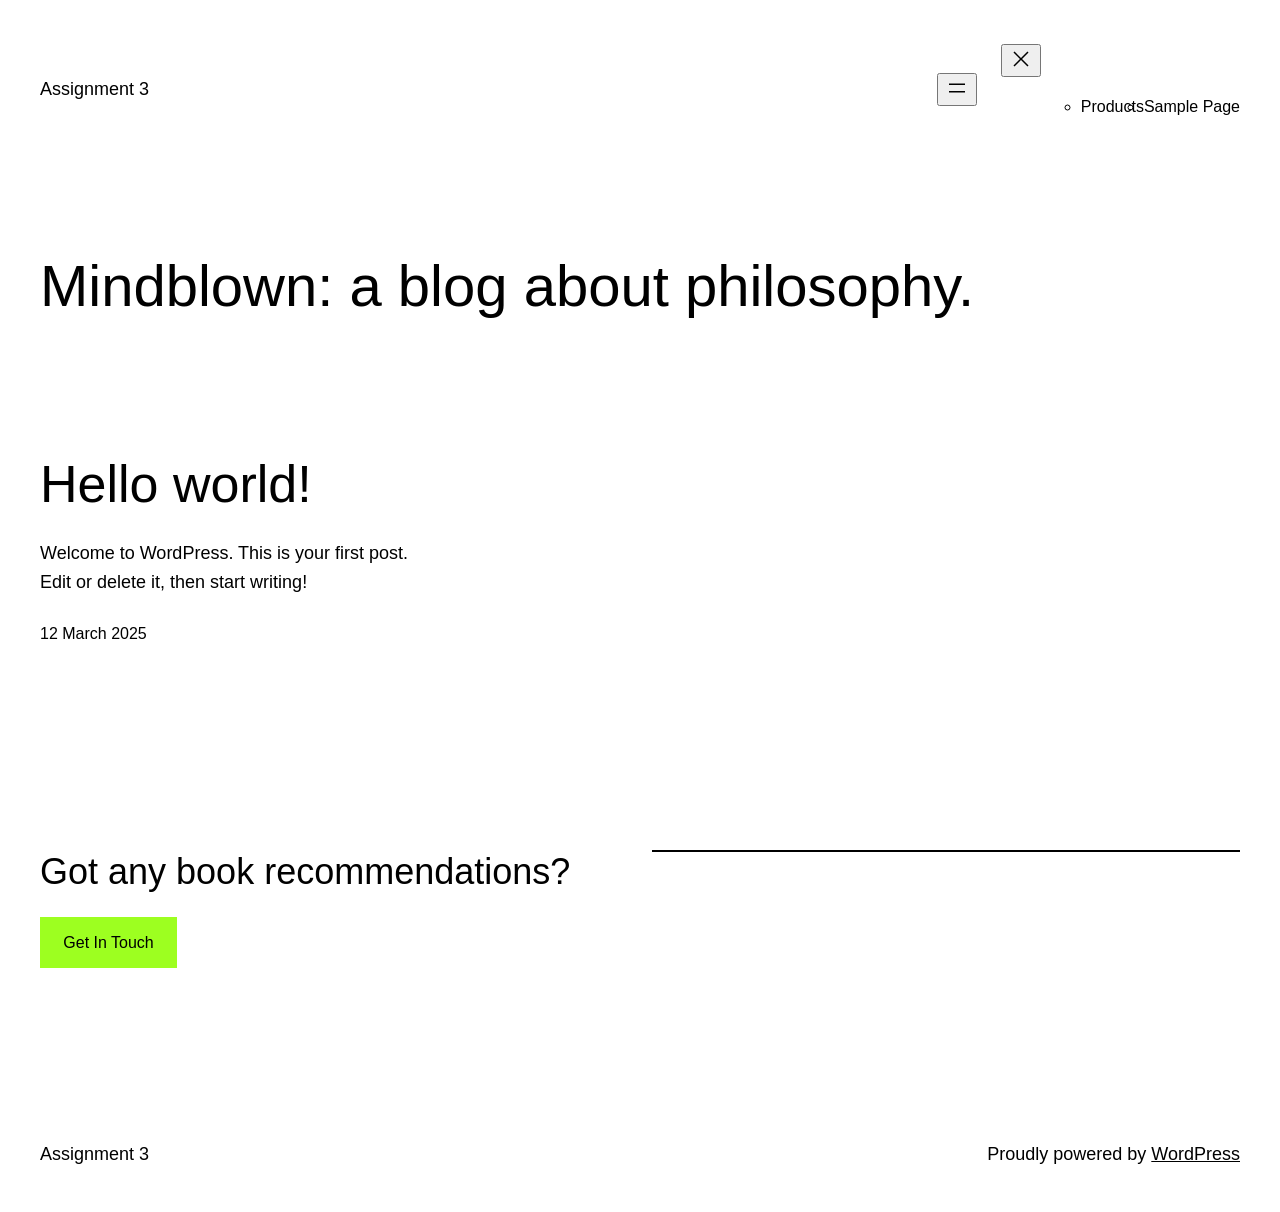
==== commit 087ae6bc: "deploy: 7ea603f3628aa4bc1cb6ee8735517f606c4fa8cb" ====
--- a/index.html
+++ b/index.html
@@ -7,8 +7,8 @@
 	<style>img:is([sizes="auto" i], [sizes^="auto," i]) { contain-intrinsic-size: 3000px 1500px }</style>
 	<title>Assignment 3</title>
 <link rel='dns-prefetch' href='//localhost' />
-<link rel="alternate" type="application/rss+xml" title="Assignment 3 &raquo; Feed" href="/feed/" />
-<link rel="alternate" type="application/rss+xml" title="Assignment 3 &raquo; Comments Feed" href="/comments/feed/" />
+<link rel="alternate" type="application/rss+xml" title="Assignment 3 &raquo; Feed" href="/UX221Assignment3/feed/" />
+<link rel="alternate" type="application/rss+xml" title="Assignment 3 &raquo; Comments Feed" href="/UX221Assignment3/comments/feed/" />
 <script async src="https://www.googletagmanager.com/gtag/js?id=G-E7V7D0ND3S"></script>
 <script>
 var tinyGtagJsOptions = {"ga4":"G-E7V7D0ND3S"};
@@ -18,7 +18,7 @@
 gtag('config', "G-E7V7D0ND3S");
 </script>
 <script>
-window._wpemojiSettings = {"baseUrl":"https:\/\/s.w.org\/images\/core\/emoji\/15.0.3\/72x72\/","ext":".png","svgUrl":"https:\/\/s.w.org\/images\/core\/emoji\/15.0.3\/svg\/","svgExt":".svg","source":{"concatemoji":"/wp-includes\/js\/wp-emoji-release.min.js?ver=6.7.2"}};
+window._wpemojiSettings = {"baseUrl":"https:\/\/s.w.org\/images\/core\/emoji\/15.0.3\/72x72\/","ext":".png","svgUrl":"https:\/\/s.w.org\/images\/core\/emoji\/15.0.3\/svg\/","svgExt":".svg","source":{"concatemoji":"/UX221Assignment3/wp-includes\/js\/wp-emoji-release.min.js?ver=6.7.2"}};
 /*! This file is auto-generated */
 !function(i,n){var o,s,e;function c(e){try{var t={supportTests:e,timestamp:(new Date).valueOf()};sessionStorage.setItem(o,JSON.stringify(t))}catch(e){}}function p(e,t,n){e.clearRect(0,0,e.canvas.width,e.canvas.height),e.fillText(t,0,0);var t=new Uint32Array(e.getImageData(0,0,e.canvas.width,e.canvas.height).data),r=(e.clearRect(0,0,e.canvas.width,e.canvas.height),e.fillText(n,0,0),new Uint32Array(e.getImageData(0,0,e.canvas.width,e.canvas.height).data));return t.every(function(e,t){return e===r[t]})}function u(e,t,n){switch(t){case"flag":return n(e,"\ud83c\udff3\ufe0f\u200d\u26a7\ufe0f","\ud83c\udff3\ufe0f\u200b\u26a7\ufe0f")?!1:!n(e,"\ud83c\uddfa\ud83c\uddf3","\ud83c\uddfa\u200b\ud83c\uddf3")&&!n(e,"\ud83c\udff4\udb40\udc67\udb40\udc62\udb40\udc65\udb40\udc6e\udb40\udc67\udb40\udc7f","\ud83c\udff4\u200b\udb40\udc67\u200b\udb40\udc62\u200b\udb40\udc65\u200b\udb40\udc6e\u200b\udb40\udc67\u200b\udb40\udc7f");case"emoji":return!n(e,"\ud83d\udc26\u200d\u2b1b","\ud83d\udc26\u200b\u2b1b")}return!1}function f(e,t,n){var r="undefined"!=typeof WorkerGlobalScope&&self instanceof WorkerGlobalScope?new OffscreenCanvas(300,150):i.createElement("canvas"),a=r.getContext("2d",{willReadFrequently:!0}),o=(a.textBaseline="top",a.font="600 32px Arial",{});return e.forEach(function(e){o[e]=t(a,e,n)}),o}function t(e){var t=i.createElement("script");t.src=e,t.defer=!0,i.head.appendChild(t)}"undefined"!=typeof Promise&&(o="wpEmojiSettingsSupports",s=["flag","emoji"],n.supports={everything:!0,everythingExceptFlag:!0},e=new Promise(function(e){i.addEventListener("DOMContentLoaded",e,{once:!0})}),new Promise(function(t){var n=function(){try{var e=JSON.parse(sessionStorage.getItem(o));if("object"==typeof e&&"number"==typeof e.timestamp&&(new Date).valueOf()<e.timestamp+604800&&"object"==typeof e.supportTests)return e.supportTests}catch(e){}return null}();if(!n){if("undefined"!=typeof Worker&&"undefined"!=typeof OffscreenCanvas&&"undefined"!=typeof URL&&URL.createObjectURL&&"undefined"!=typeof Blob)try{var e="postMessage("+f.toString()+"("+[JSON.stringify(s),u.toString(),p.toString()].join(",")+"));",r=new Blob([e],{type:"text/javascript"}),a=new Worker(URL.createObjectURL(r),{name:"wpTestEmojiSupports"});return void(a.onmessage=function(e){c(n=e.data),a.terminate(),t(n)})}catch(e){}c(n=f(s,u,p))}t(n)}).then(function(e){for(var t in e)n.supports[t]=e[t],n.supports.everything=n.supports.everything&&n.supports[t],"flag"!==t&&(n.supports.everythingExceptFlag=n.supports.everythingExceptFlag&&n.supports[t]);n.supports.everythingExceptFlag=n.supports.everythingExceptFlag&&!n.supports.flag,n.DOMReady=!1,n.readyCallback=function(){n.DOMReady=!0}}).then(function(){return e}).then(function(){var e;n.supports.everything||(n.readyCallback(),(e=n.source||{}).concatemoji?t(e.concatemoji):e.wpemoji&&e.twemoji&&(t(e.twemoji),t(e.wpemoji)))}))}((window,document),window._wpemojiSettings);
 </script>
@@ -28,7 +28,7 @@
 <style id='wp-block-page-list-inline-css'>
 .wp-block-navigation .wp-block-page-list{align-items:var(--navigation-layout-align,initial);background-color:inherit;display:flex;flex-direction:var(--navigation-layout-direction,initial);flex-wrap:var(--navigation-layout-wrap,wrap);justify-content:var(--navigation-layout-justify,initial)}.wp-block-navigation .wp-block-navigation-item{background-color:inherit}
 </style>
-<link rel='stylesheet' id='wp-block-navigation-css' href='/wp-includes/blocks/navigation/style.min.css?ver=6.7.2' media='all' />
+<link rel='stylesheet' id='wp-block-navigation-css' href='/UX221Assignment3/wp-includes/blocks/navigation/style.min.css?ver=6.7.2' media='all' />
 <style id='wp-block-group-inline-css'>
 .wp-block-group{box-sizing:border-box}:where(.wp-block-group.wp-block-group-is-layout-constrained){position:relative}
 </style>
@@ -88,9 +88,9 @@
 <style id='wp-block-library-inline-css'>
 :root{--wp-admin-theme-color:#007cba;--wp-admin-theme-color--rgb:0,124,186;--wp-admin-theme-color-darker-10:#006ba1;--wp-admin-theme-color-darker-10--rgb:0,107,161;--wp-admin-theme-color-darker-20:#005a87;--wp-admin-theme-color-darker-20--rgb:0,90,135;--wp-admin-border-width-focus:2px;--wp-block-synced-color:#7a00df;--wp-block-synced-color--rgb:122,0,223;--wp-bound-block-color:var(--wp-block-synced-color)}@media (min-resolution:192dpi){:root{--wp-admin-border-width-focus:1.5px}}.wp-element-button{cursor:pointer}:root{--wp--preset--font-size--normal:16px;--wp--preset--font-size--huge:42px}:root .has-very-light-gray-background-color{background-color:#eee}:root .has-very-dark-gray-background-color{background-color:#313131}:root .has-very-light-gray-color{color:#eee}:root .has-very-dark-gray-color{color:#313131}:root .has-vivid-green-cyan-to-vivid-cyan-blue-gradient-background{background:linear-gradient(135deg,#00d084,#0693e3)}:root .has-purple-crush-gradient-background{background:linear-gradient(135deg,#34e2e4,#4721fb 50%,#ab1dfe)}:root .has-hazy-dawn-gradient-background{background:linear-gradient(135deg,#faaca8,#dad0ec)}:root .has-subdued-olive-gradient-background{background:linear-gradient(135deg,#fafae1,#67a671)}:root .has-atomic-cream-gradient-background{background:linear-gradient(135deg,#fdd79a,#004a59)}:root .has-nightshade-gradient-background{background:linear-gradient(135deg,#330968,#31cdcf)}:root .has-midnight-gradient-background{background:linear-gradient(135deg,#020381,#2874fc)}.has-regular-font-size{font-size:1em}.has-larger-font-size{font-size:2.625em}.has-normal-font-size{font-size:var(--wp--preset--font-size--normal)}.has-huge-font-size{font-size:var(--wp--preset--font-size--huge)}.has-text-align-center{text-align:center}.has-text-align-left{text-align:left}.has-text-align-right{text-align:right}#end-resizable-editor-section{display:none}.aligncenter{clear:both}.items-justified-left{justify-content:flex-start}.items-justified-center{justify-content:center}.items-justified-right{justify-content:flex-end}.items-justified-space-between{justify-content:space-between}.screen-reader-text{border:0;clip:rect(1px,1px,1px,1px);clip-path:inset(50%);height:1px;margin:-1px;overflow:hidden;padding:0;position:absolute;width:1px;word-wrap:normal!important}.screen-reader-text:focus{background-color:#ddd;clip:auto!important;clip-path:none;color:#444;display:block;font-size:1em;height:auto;left:5px;line-height:normal;padding:15px 23px 14px;text-decoration:none;top:5px;width:auto;z-index:100000}html :where(.has-border-color){border-style:solid}html :where([style*=border-top-color]){border-top-style:solid}html :where([style*=border-right-color]){border-right-style:solid}html :where([style*=border-bottom-color]){border-bottom-style:solid}html :where([style*=border-left-color]){border-left-style:solid}html :where([style*=border-width]){border-style:solid}html :where([style*=border-top-width]){border-top-style:solid}html :where([style*=border-right-width]){border-right-style:solid}html :where([style*=border-bottom-width]){border-bottom-style:solid}html :where([style*=border-left-width]){border-left-style:solid}html :where(img[class*=wp-image-]){height:auto;max-width:100%}:where(figure){margin:0 0 1em}html :where(.is-position-sticky){--wp-admin--admin-bar--position-offset:var(--wp-admin--admin-bar--height,0px)}@media screen and (max-width:600px){html :where(.is-position-sticky){--wp-admin--admin-bar--position-offset:0px}}
 </style>
-<link rel='stylesheet' id='dashicons-css' href='/wp-includes/css/dashicons.min.css?ver=6.7.2' media='all' />
-<link rel='stylesheet' id='al_product_styles-css' href='/wp-content/plugins/ecommerce-product-catalog/css/al_product.min.css?timestamp=1741827041&#038;ver=6.7.2' media='all' />
-<link rel='stylesheet' id='ic_blocks-css' href='/wp-content/plugins/ecommerce-product-catalog/includes/blocks/ic-blocks.min.css?timestamp=1741827041&#038;ver=6.7.2' media='all' />
+<link rel='stylesheet' id='dashicons-css' href='/UX221Assignment3/wp-includes/css/dashicons.min.css?ver=6.7.2' media='all' />
+<link rel='stylesheet' id='al_product_styles-css' href='/UX221Assignment3/wp-content/plugins/ecommerce-product-catalog/css/al_product.min.css?timestamp=1741827152&#038;ver=6.7.2' media='all' />
+<link rel='stylesheet' id='ic_blocks-css' href='/UX221Assignment3/wp-content/plugins/ecommerce-product-catalog/includes/blocks/ic-blocks.min.css?timestamp=1741827152&#038;ver=6.7.2' media='all' />
 <style id='global-styles-inline-css'>
 :root{--wp--preset--aspect-ratio--square: 1;--wp--preset--aspect-ratio--4-3: 4/3;--wp--preset--aspect-ratio--3-4: 3/4;--wp--preset--aspect-ratio--3-2: 3/2;--wp--preset--aspect-ratio--2-3: 2/3;--wp--preset--aspect-ratio--16-9: 16/9;--wp--preset--aspect-ratio--9-16: 9/16;--wp--preset--color--black: #000000;--wp--preset--color--cyan-bluish-gray: #abb8c3;--wp--preset--color--white: #ffffff;--wp--preset--color--pale-pink: #f78da7;--wp--preset--color--vivid-red: #cf2e2e;--wp--preset--color--luminous-vivid-orange: #ff6900;--wp--preset--color--luminous-vivid-amber: #fcb900;--wp--preset--color--light-green-cyan: #7bdcb5;--wp--preset--color--vivid-green-cyan: #00d084;--wp--preset--color--pale-cyan-blue: #8ed1fc;--wp--preset--color--vivid-cyan-blue: #0693e3;--wp--preset--color--vivid-purple: #9b51e0;--wp--preset--color--base: #ffffff;--wp--preset--color--contrast: #000000;--wp--preset--color--primary: #9DFF20;--wp--preset--color--secondary: #345C00;--wp--preset--color--tertiary: #F6F6F6;--wp--preset--gradient--vivid-cyan-blue-to-vivid-purple: linear-gradient(135deg,rgba(6,147,227,1) 0%,rgb(155,81,224) 100%);--wp--preset--gradient--light-green-cyan-to-vivid-green-cyan: linear-gradient(135deg,rgb(122,220,180) 0%,rgb(0,208,130) 100%);--wp--preset--gradient--luminous-vivid-amber-to-luminous-vivid-orange: linear-gradient(135deg,rgba(252,185,0,1) 0%,rgba(255,105,0,1) 100%);--wp--preset--gradient--luminous-vivid-orange-to-vivid-red: linear-gradient(135deg,rgba(255,105,0,1) 0%,rgb(207,46,46) 100%);--wp--preset--gradient--very-light-gray-to-cyan-bluish-gray: linear-gradient(135deg,rgb(238,238,238) 0%,rgb(169,184,195) 100%);--wp--preset--gradient--cool-to-warm-spectrum: linear-gradient(135deg,rgb(74,234,220) 0%,rgb(151,120,209) 20%,rgb(207,42,186) 40%,rgb(238,44,130) 60%,rgb(251,105,98) 80%,rgb(254,248,76) 100%);--wp--preset--gradient--blush-light-purple: linear-gradient(135deg,rgb(255,206,236) 0%,rgb(152,150,240) 100%);--wp--preset--gradient--blush-bordeaux: linear-gradient(135deg,rgb(254,205,165) 0%,rgb(254,45,45) 50%,rgb(107,0,62) 100%);--wp--preset--gradient--luminous-dusk: linear-gradient(135deg,rgb(255,203,112) 0%,rgb(199,81,192) 50%,rgb(65,88,208) 100%);--wp--preset--gradient--pale-ocean: linear-gradient(135deg,rgb(255,245,203) 0%,rgb(182,227,212) 50%,rgb(51,167,181) 100%);--wp--preset--gradient--electric-grass: linear-gradient(135deg,rgb(202,248,128) 0%,rgb(113,206,126) 100%);--wp--preset--gradient--midnight: linear-gradient(135deg,rgb(2,3,129) 0%,rgb(40,116,252) 100%);--wp--preset--font-size--small: clamp(0.875rem, 0.875rem + ((1vw - 0.2rem) * 0.227), 1rem);--wp--preset--font-size--medium: clamp(1rem, 1rem + ((1vw - 0.2rem) * 0.227), 1.125rem);--wp--preset--font-size--large: clamp(1.75rem, 1.75rem + ((1vw - 0.2rem) * 0.227), 1.875rem);--wp--preset--font-size--x-large: 2.25rem;--wp--preset--font-size--xx-large: clamp(6.1rem, 6.1rem + ((1vw - 0.2rem) * 7.091), 10rem);--wp--preset--font-family--dm-sans: "DM Sans", sans-serif;--wp--preset--font-family--ibm-plex-mono: 'IBM Plex Mono', monospace;--wp--preset--font-family--inter: "Inter", sans-serif;--wp--preset--font-family--system-font: -apple-system,BlinkMacSystemFont,"Segoe UI",Roboto,Oxygen-Sans,Ubuntu,Cantarell,"Helvetica Neue",sans-serif;--wp--preset--font-family--source-serif-pro: "Source Serif Pro", serif;--wp--preset--spacing--20: 0.44rem;--wp--preset--spacing--30: clamp(1.5rem, 5vw, 2rem);--wp--preset--spacing--40: clamp(1.8rem, 1.8rem + ((1vw - 0.48rem) * 2.885), 3rem);--wp--preset--spacing--50: clamp(2.5rem, 8vw, 4.5rem);--wp--preset--spacing--60: clamp(3.75rem, 10vw, 7rem);--wp--preset--spacing--70: clamp(5rem, 5.25rem + ((1vw - 0.48rem) * 9.096), 8rem);--wp--preset--spacing--80: clamp(7rem, 14vw, 11rem);--wp--preset--shadow--natural: 6px 6px 9px rgba(0, 0, 0, 0.2);--wp--preset--shadow--deep: 12px 12px 50px rgba(0, 0, 0, 0.4);--wp--preset--shadow--sharp: 6px 6px 0px rgba(0, 0, 0, 0.2);--wp--preset--shadow--outlined: 6px 6px 0px -3px rgba(255, 255, 255, 1), 6px 6px rgba(0, 0, 0, 1);--wp--preset--shadow--crisp: 6px 6px 0px rgba(0, 0, 0, 1);}:root { --wp--style--global--content-size: 650px;--wp--style--global--wide-size: 1200px; }:where(body) { margin: 0; }.wp-site-blocks { padding-top: var(--wp--style--root--padding-top); padding-bottom: var(--wp--style--root--padding-bottom); }.has-global-padding { padding-right: var(--wp--style--root--padding-right); padding-left: var(--wp--style--root--padding-left); }.has-global-padding > .alignfull { margin-right: calc(var(--wp--style--root--padding-right) * -1); margin-left: calc(var(--wp--style--root--padding-left) * -1); }.has-global-padding :where(:not(.alignfull.is-layout-flow) > .has-global-padding:not(.wp-block-block, .alignfull)) { padding-right: 0; padding-left: 0; }.has-global-padding :where(:not(.alignfull.is-layout-flow) > .has-global-padding:not(.wp-block-block, .alignfull)) > .alignfull { margin-left: 0; margin-right: 0; }.wp-site-blocks > .alignleft { float: left; margin-right: 2em; }.wp-site-blocks > .alignright { float: right; margin-left: 2em; }.wp-site-blocks > .aligncenter { justify-content: center; margin-left: auto; margin-right: auto; }:where(.wp-site-blocks) > * { margin-block-start: 1.5rem; margin-block-end: 0; }:where(.wp-site-blocks) > :first-child { margin-block-start: 0; }:where(.wp-site-blocks) > :last-child { margin-block-end: 0; }:root { --wp--style--block-gap: 1.5rem; }:root :where(.is-layout-flow) > :first-child{margin-block-start: 0;}:root :where(.is-layout-flow) > :last-child{margin-block-end: 0;}:root :where(.is-layout-flow) > *{margin-block-start: 1.5rem;margin-block-end: 0;}:root :where(.is-layout-constrained) > :first-child{margin-block-start: 0;}:root :where(.is-layout-constrained) > :last-child{margin-block-end: 0;}:root :where(.is-layout-constrained) > *{margin-block-start: 1.5rem;margin-block-end: 0;}:root :where(.is-layout-flex){gap: 1.5rem;}:root :where(.is-layout-grid){gap: 1.5rem;}.is-layout-flow > .alignleft{float: left;margin-inline-start: 0;margin-inline-end: 2em;}.is-layout-flow > .alignright{float: right;margin-inline-start: 2em;margin-inline-end: 0;}.is-layout-flow > .aligncenter{margin-left: auto !important;margin-right: auto !important;}.is-layout-constrained > .alignleft{float: left;margin-inline-start: 0;margin-inline-end: 2em;}.is-layout-constrained > .alignright{float: right;margin-inline-start: 2em;margin-inline-end: 0;}.is-layout-constrained > .aligncenter{margin-left: auto !important;margin-right: auto !important;}.is-layout-constrained > :where(:not(.alignleft):not(.alignright):not(.alignfull)){max-width: var(--wp--style--global--content-size);margin-left: auto !important;margin-right: auto !important;}.is-layout-constrained > .alignwide{max-width: var(--wp--style--global--wide-size);}body .is-layout-flex{display: flex;}.is-layout-flex{flex-wrap: wrap;align-items: center;}.is-layout-flex > :is(*, div){margin: 0;}body .is-layout-grid{display: grid;}.is-layout-grid > :is(*, div){margin: 0;}body{background-color: var(--wp--preset--color--base);color: var(--wp--preset--color--contrast);font-family: var(--wp--preset--font-family--system-font);font-size: var(--wp--preset--font-size--medium);line-height: 1.6;--wp--style--root--padding-top: var(--wp--preset--spacing--40);--wp--style--root--padding-right: var(--wp--preset--spacing--30);--wp--style--root--padding-bottom: var(--wp--preset--spacing--40);--wp--style--root--padding-left: var(--wp--preset--spacing--30);}a:where(:not(.wp-element-button)){color: var(--wp--preset--color--contrast);text-decoration: underline;}:root :where(a:where(:not(.wp-element-button)):hover){text-decoration: none;}:root :where(a:where(:not(.wp-element-button)):focus){text-decoration: underline dashed;}:root :where(a:where(:not(.wp-element-button)):active){color: var(--wp--preset--color--secondary);text-decoration: none;}h1, h2, h3, h4, h5, h6{font-weight: 400;line-height: 1.4;}h1{font-size: clamp(2.032rem, 2.032rem + ((1vw - 0.2rem) * 2.896), 3.625rem);line-height: 1.2;}h2{font-size: clamp(2.625rem, calc(2.625rem + ((1vw - 0.48rem) * 8.4135)), 3.25rem);line-height: 1.2;}h3{font-size: var(--wp--preset--font-size--x-large);}h4{font-size: var(--wp--preset--font-size--large);}h5{font-size: var(--wp--preset--font-size--medium);font-weight: 700;text-transform: uppercase;}h6{font-size: var(--wp--preset--font-size--medium);text-transform: uppercase;}:root :where(.wp-element-button, .wp-block-button__link){background-color: var(--wp--preset--color--primary);border-radius: 0;border-width: 0;color: var(--wp--preset--color--contrast);font-family: inherit;font-size: inherit;line-height: inherit;padding: calc(0.667em + 2px) calc(1.333em + 2px);text-decoration: none;}:root :where(.wp-element-button:visited, .wp-block-button__link:visited){color: var(--wp--preset--color--contrast);}:root :where(.wp-element-button:hover, .wp-block-button__link:hover){background-color: var(--wp--preset--color--contrast);color: var(--wp--preset--color--base);}:root :where(.wp-element-button:focus, .wp-block-button__link:focus){background-color: var(--wp--preset--color--contrast);color: var(--wp--preset--color--base);}:root :where(.wp-element-button:active, .wp-block-button__link:active){background-color: var(--wp--preset--color--secondary);color: var(--wp--preset--color--base);}.has-black-color{color: var(--wp--preset--color--black) !important;}.has-cyan-bluish-gray-color{color: var(--wp--preset--color--cyan-bluish-gray) !important;}.has-white-color{color: var(--wp--preset--color--white) !important;}.has-pale-pink-color{color: var(--wp--preset--color--pale-pink) !important;}.has-vivid-red-color{color: var(--wp--preset--color--vivid-red) !important;}.has-luminous-vivid-orange-color{color: var(--wp--preset--color--luminous-vivid-orange) !important;}.has-luminous-vivid-amber-color{color: var(--wp--preset--color--luminous-vivid-amber) !important;}.has-light-green-cyan-color{color: var(--wp--preset--color--light-green-cyan) !important;}.has-vivid-green-cyan-color{color: var(--wp--preset--color--vivid-green-cyan) !important;}.has-pale-cyan-blue-color{color: var(--wp--preset--color--pale-cyan-blue) !important;}.has-vivid-cyan-blue-color{color: var(--wp--preset--color--vivid-cyan-blue) !important;}.has-vivid-purple-color{color: var(--wp--preset--color--vivid-purple) !important;}.has-base-color{color: var(--wp--preset--color--base) !important;}.has-contrast-color{color: var(--wp--preset--color--contrast) !important;}.has-primary-color{color: var(--wp--preset--color--primary) !important;}.has-secondary-color{color: var(--wp--preset--color--secondary) !important;}.has-tertiary-color{color: var(--wp--preset--color--tertiary) !important;}.has-black-background-color{background-color: var(--wp--preset--color--black) !important;}.has-cyan-bluish-gray-background-color{background-color: var(--wp--preset--color--cyan-bluish-gray) !important;}.has-white-background-color{background-color: var(--wp--preset--color--white) !important;}.has-pale-pink-background-color{background-color: var(--wp--preset--color--pale-pink) !important;}.has-vivid-red-background-color{background-color: var(--wp--preset--color--vivid-red) !important;}.has-luminous-vivid-orange-background-color{background-color: var(--wp--preset--color--luminous-vivid-orange) !important;}.has-luminous-vivid-amber-background-color{background-color: var(--wp--preset--color--luminous-vivid-amber) !important;}.has-light-green-cyan-background-color{background-color: var(--wp--preset--color--light-green-cyan) !important;}.has-vivid-green-cyan-background-color{background-color: var(--wp--preset--color--vivid-green-cyan) !important;}.has-pale-cyan-blue-background-color{background-color: var(--wp--preset--color--pale-cyan-blue) !important;}.has-vivid-cyan-blue-background-color{background-color: var(--wp--preset--color--vivid-cyan-blue) !important;}.has-vivid-purple-background-color{background-color: var(--wp--preset--color--vivid-purple) !important;}.has-base-background-color{background-color: var(--wp--preset--color--base) !important;}.has-contrast-background-color{background-color: var(--wp--preset--color--contrast) !important;}.has-primary-background-color{background-color: var(--wp--preset--color--primary) !important;}.has-secondary-background-color{background-color: var(--wp--preset--color--secondary) !important;}.has-tertiary-background-color{background-color: var(--wp--preset--color--tertiary) !important;}.has-black-border-color{border-color: var(--wp--preset--color--black) !important;}.has-cyan-bluish-gray-border-color{border-color: var(--wp--preset--color--cyan-bluish-gray) !important;}.has-white-border-color{border-color: var(--wp--preset--color--white) !important;}.has-pale-pink-border-color{border-color: var(--wp--preset--color--pale-pink) !important;}.has-vivid-red-border-color{border-color: var(--wp--preset--color--vivid-red) !important;}.has-luminous-vivid-orange-border-color{border-color: var(--wp--preset--color--luminous-vivid-orange) !important;}.has-luminous-vivid-amber-border-color{border-color: var(--wp--preset--color--luminous-vivid-amber) !important;}.has-light-green-cyan-border-color{border-color: var(--wp--preset--color--light-green-cyan) !important;}.has-vivid-green-cyan-border-color{border-color: var(--wp--preset--color--vivid-green-cyan) !important;}.has-pale-cyan-blue-border-color{border-color: var(--wp--preset--color--pale-cyan-blue) !important;}.has-vivid-cyan-blue-border-color{border-color: var(--wp--preset--color--vivid-cyan-blue) !important;}.has-vivid-purple-border-color{border-color: var(--wp--preset--color--vivid-purple) !important;}.has-base-border-color{border-color: var(--wp--preset--color--base) !important;}.has-contrast-border-color{border-color: var(--wp--preset--color--contrast) !important;}.has-primary-border-color{border-color: var(--wp--preset--color--primary) !important;}.has-secondary-border-color{border-color: var(--wp--preset--color--secondary) !important;}.has-tertiary-border-color{border-color: var(--wp--preset--color--tertiary) !important;}.has-vivid-cyan-blue-to-vivid-purple-gradient-background{background: var(--wp--preset--gradient--vivid-cyan-blue-to-vivid-purple) !important;}.has-light-green-cyan-to-vivid-green-cyan-gradient-background{background: var(--wp--preset--gradient--light-green-cyan-to-vivid-green-cyan) !important;}.has-luminous-vivid-amber-to-luminous-vivid-orange-gradient-background{background: var(--wp--preset--gradient--luminous-vivid-amber-to-luminous-vivid-orange) !important;}.has-luminous-vivid-orange-to-vivid-red-gradient-background{background: var(--wp--preset--gradient--luminous-vivid-orange-to-vivid-red) !important;}.has-very-light-gray-to-cyan-bluish-gray-gradient-background{background: var(--wp--preset--gradient--very-light-gray-to-cyan-bluish-gray) !important;}.has-cool-to-warm-spectrum-gradient-background{background: var(--wp--preset--gradient--cool-to-warm-spectrum) !important;}.has-blush-light-purple-gradient-background{background: var(--wp--preset--gradient--blush-light-purple) !important;}.has-blush-bordeaux-gradient-background{background: var(--wp--preset--gradient--blush-bordeaux) !important;}.has-luminous-dusk-gradient-background{background: var(--wp--preset--gradient--luminous-dusk) !important;}.has-pale-ocean-gradient-background{background: var(--wp--preset--gradient--pale-ocean) !important;}.has-electric-grass-gradient-background{background: var(--wp--preset--gradient--electric-grass) !important;}.has-midnight-gradient-background{background: var(--wp--preset--gradient--midnight) !important;}.has-small-font-size{font-size: var(--wp--preset--font-size--small) !important;}.has-medium-font-size{font-size: var(--wp--preset--font-size--medium) !important;}.has-large-font-size{font-size: var(--wp--preset--font-size--large) !important;}.has-x-large-font-size{font-size: var(--wp--preset--font-size--x-large) !important;}.has-xx-large-font-size{font-size: var(--wp--preset--font-size--xx-large) !important;}.has-dm-sans-font-family{font-family: var(--wp--preset--font-family--dm-sans) !important;}.has-ibm-plex-mono-font-family{font-family: var(--wp--preset--font-family--ibm-plex-mono) !important;}.has-inter-font-family{font-family: var(--wp--preset--font-family--inter) !important;}.has-system-font-font-family{font-family: var(--wp--preset--font-family--system-font) !important;}.has-source-serif-pro-font-family{font-family: var(--wp--preset--font-family--source-serif-pro) !important;}
 :root :where(.wp-block-navigation){font-size: var(--wp--preset--font-size--small);}
@@ -152,27 +152,27 @@
 			z-index: 100000;
 		}
 </style>
-<link rel='stylesheet' id='parent-style-css' href='/wp-content/themes/twentytwentythree/style.css?ver=6.7.2' media='all' />
-<link rel='stylesheet' id='child-style-css' href='/wp-content/themes/assingment-3/style.css?ver=6.7.2' media='all' />
-<script src="/wp-content/themes/assingment-3/customElements.js?ver=6.7.2" id="custom_javascript-js"></script>
-<link rel="https://api.w.org/" href="/wp-json/" /><link rel="EditURI" type="application/rsd+xml" title="RSD" href="/xmlrpc.php?rsd" />
+<link rel='stylesheet' id='parent-style-css' href='/UX221Assignment3/wp-content/themes/twentytwentythree/style.css?ver=6.7.2' media='all' />
+<link rel='stylesheet' id='child-style-css' href='/UX221Assignment3/wp-content/themes/assingment-3/style.css?ver=6.7.2' media='all' />
+<script src="/UX221Assignment3/wp-content/themes/assingment-3/customElements.js?ver=6.7.2" id="custom_javascript-js"></script>
+<link rel="https://api.w.org/" href="/UX221Assignment3/wp-json/" /><link rel="EditURI" type="application/rsd+xml" title="RSD" href="/UX221Assignment3/xmlrpc.php?rsd" />
 <meta name="generator" content="WordPress 6.7.2" />
 <script type="importmap" id="wp-importmap">
-{"imports":{"@wordpress\/interactivity":"/wp-includes\/js\/dist\/script-modules\/interactivity\/index.min.js?ver=907ea3b2f317a78b7b9b"}}
+{"imports":{"@wordpress\/interactivity":"/UX221Assignment3/wp-includes\/js\/dist\/script-modules\/interactivity\/index.min.js?ver=907ea3b2f317a78b7b9b"}}
 </script>
-<script type="module" src="/wp-includes/js/dist/script-modules/block-library/navigation/view.min.js?ver=8ff192874fc8910a284c" id="@wordpress/block-library/navigation/view-js-module"></script>
-<link rel="modulepreload" href="/wp-includes/js/dist/script-modules/interactivity/index.min.js?ver=907ea3b2f317a78b7b9b" id="@wordpress/interactivity-js-modulepreload"><style class='wp-fonts-local'>
-@font-face{font-family:"DM Sans";font-style:normal;font-weight:400;font-display:fallback;src:url('/wp-content/themes/twentytwentythree/assets/fonts/dm-sans/DMSans-Regular.woff2') format('woff2');font-stretch:normal;}
-@font-face{font-family:"DM Sans";font-style:italic;font-weight:400;font-display:fallback;src:url('/wp-content/themes/twentytwentythree/assets/fonts/dm-sans/DMSans-Regular-Italic.woff2') format('woff2');font-stretch:normal;}
-@font-face{font-family:"DM Sans";font-style:normal;font-weight:700;font-display:fallback;src:url('/wp-content/themes/twentytwentythree/assets/fonts/dm-sans/DMSans-Bold.woff2') format('woff2');font-stretch:normal;}
-@font-face{font-family:"DM Sans";font-style:italic;font-weight:700;font-display:fallback;src:url('/wp-content/themes/twentytwentythree/assets/fonts/dm-sans/DMSans-Bold-Italic.woff2') format('woff2');font-stretch:normal;}
-@font-face{font-family:"IBM Plex Mono";font-style:normal;font-weight:300;font-display:block;src:url('/wp-content/themes/twentytwentythree/assets/fonts/ibm-plex-mono/IBMPlexMono-Light.woff2') format('woff2');font-stretch:normal;}
-@font-face{font-family:"IBM Plex Mono";font-style:normal;font-weight:400;font-display:block;src:url('/wp-content/themes/twentytwentythree/assets/fonts/ibm-plex-mono/IBMPlexMono-Regular.woff2') format('woff2');font-stretch:normal;}
-@font-face{font-family:"IBM Plex Mono";font-style:italic;font-weight:400;font-display:block;src:url('/wp-content/themes/twentytwentythree/assets/fonts/ibm-plex-mono/IBMPlexMono-Italic.woff2') format('woff2');font-stretch:normal;}
-@font-face{font-family:"IBM Plex Mono";font-style:normal;font-weight:700;font-display:block;src:url('/wp-content/themes/twentytwentythree/assets/fonts/ibm-plex-mono/IBMPlexMono-Bold.woff2') format('woff2');font-stretch:normal;}
-@font-face{font-family:Inter;font-style:normal;font-weight:200 900;font-display:fallback;src:url('/wp-content/themes/twentytwentythree/assets/fonts/inter/Inter-VariableFont_slnt,wght.ttf') format('truetype');font-stretch:normal;}
-@font-face{font-family:"Source Serif Pro";font-style:normal;font-weight:200 900;font-display:fallback;src:url('/wp-content/themes/twentytwentythree/assets/fonts/source-serif-pro/SourceSerif4Variable-Roman.ttf.woff2') format('woff2');font-stretch:normal;}
-@font-face{font-family:"Source Serif Pro";font-style:italic;font-weight:200 900;font-display:fallback;src:url('/wp-content/themes/twentytwentythree/assets/fonts/source-serif-pro/SourceSerif4Variable-Italic.ttf.woff2') format('woff2');font-stretch:normal;}
+<script type="module" src="/UX221Assignment3/wp-includes/js/dist/script-modules/block-library/navigation/view.min.js?ver=8ff192874fc8910a284c" id="@wordpress/block-library/navigation/view-js-module"></script>
+<link rel="modulepreload" href="/UX221Assignment3/wp-includes/js/dist/script-modules/interactivity/index.min.js?ver=907ea3b2f317a78b7b9b" id="@wordpress/interactivity-js-modulepreload"><style class='wp-fonts-local'>
+@font-face{font-family:"DM Sans";font-style:normal;font-weight:400;font-display:fallback;src:url('/UX221Assignment3/wp-content/themes/twentytwentythree/assets/fonts/dm-sans/DMSans-Regular.woff2') format('woff2');font-stretch:normal;}
+@font-face{font-family:"DM Sans";font-style:italic;font-weight:400;font-display:fallback;src:url('/UX221Assignment3/wp-content/themes/twentytwentythree/assets/fonts/dm-sans/DMSans-Regular-Italic.woff2') format('woff2');font-stretch:normal;}
+@font-face{font-family:"DM Sans";font-style:normal;font-weight:700;font-display:fallback;src:url('/UX221Assignment3/wp-content/themes/twentytwentythree/assets/fonts/dm-sans/DMSans-Bold.woff2') format('woff2');font-stretch:normal;}
+@font-face{font-family:"DM Sans";font-style:italic;font-weight:700;font-display:fallback;src:url('/UX221Assignment3/wp-content/themes/twentytwentythree/assets/fonts/dm-sans/DMSans-Bold-Italic.woff2') format('woff2');font-stretch:normal;}
+@font-face{font-family:"IBM Plex Mono";font-style:normal;font-weight:300;font-display:block;src:url('/UX221Assignment3/wp-content/themes/twentytwentythree/assets/fonts/ibm-plex-mono/IBMPlexMono-Light.woff2') format('woff2');font-stretch:normal;}
+@font-face{font-family:"IBM Plex Mono";font-style:normal;font-weight:400;font-display:block;src:url('/UX221Assignment3/wp-content/themes/twentytwentythree/assets/fonts/ibm-plex-mono/IBMPlexMono-Regular.woff2') format('woff2');font-stretch:normal;}
+@font-face{font-family:"IBM Plex Mono";font-style:italic;font-weight:400;font-display:block;src:url('/UX221Assignment3/wp-content/themes/twentytwentythree/assets/fonts/ibm-plex-mono/IBMPlexMono-Italic.woff2') format('woff2');font-stretch:normal;}
+@font-face{font-family:"IBM Plex Mono";font-style:normal;font-weight:700;font-display:block;src:url('/UX221Assignment3/wp-content/themes/twentytwentythree/assets/fonts/ibm-plex-mono/IBMPlexMono-Bold.woff2') format('woff2');font-stretch:normal;}
+@font-face{font-family:Inter;font-style:normal;font-weight:200 900;font-display:fallback;src:url('/UX221Assignment3/wp-content/themes/twentytwentythree/assets/fonts/inter/Inter-VariableFont_slnt,wght.ttf') format('truetype');font-stretch:normal;}
+@font-face{font-family:"Source Serif Pro";font-style:normal;font-weight:200 900;font-display:fallback;src:url('/UX221Assignment3/wp-content/themes/twentytwentythree/assets/fonts/source-serif-pro/SourceSerif4Variable-Roman.ttf.woff2') format('woff2');font-stretch:normal;}
+@font-face{font-family:"Source Serif Pro";font-style:italic;font-weight:200 900;font-display:fallback;src:url('/UX221Assignment3/wp-content/themes/twentytwentythree/assets/fonts/source-serif-pro/SourceSerif4Variable-Italic.ttf.woff2') format('woff2');font-stretch:normal;}
 </style>
 </head>
 
@@ -182,7 +182,7 @@
 <div class="wp-block-group has-global-padding is-layout-constrained wp-block-group-is-layout-constrained">
 	
 	<div class="wp-block-group alignwide is-content-justification-space-between is-layout-flex wp-container-core-group-is-layout-2 wp-block-group-is-layout-flex" style="padding-bottom:var(--wp--preset--spacing--40)">
-		<p class="wp-block-site-title"><a href="/" target="_self" rel="home" aria-current="page">Assignment 3</a></p>
+		<p class="wp-block-site-title"><a href="/UX221Assignment3/" target="_self" rel="home" aria-current="page">Assignment 3</a></p>
 		
 		<div class="wp-block-group is-content-justification-left is-layout-flex wp-container-core-group-is-layout-1 wp-block-group-is-layout-flex">
 			<nav class="is-responsive items-justified-right wp-block-navigation is-content-justification-right is-layout-flex wp-container-core-navigation-is-layout-1 wp-block-navigation-is-layout-flex" aria-label="" 
@@ -210,7 +210,7 @@
 							<div class="wp-block-navigation__responsive-container-content" 
 				data-wp-watch="callbacks.focusFirstElement"
 			 id="modal-1-content">
-								<ul class="wp-block-navigation__container is-responsive items-justified-right wp-block-navigation"><ul class="wp-block-page-list"><li class="wp-block-pages-list__item wp-block-navigation-item open-on-hover-click"><a class="wp-block-pages-list__item__link wp-block-navigation-item__content" href="/products/">Products</a></li><li class="wp-block-pages-list__item wp-block-navigation-item open-on-hover-click"><a class="wp-block-pages-list__item__link wp-block-navigation-item__content" href="/sample-page/">Sample Page</a></li></ul></ul>
+								<ul class="wp-block-navigation__container is-responsive items-justified-right wp-block-navigation"><ul class="wp-block-page-list"><li class="wp-block-pages-list__item wp-block-navigation-item open-on-hover-click"><a class="wp-block-pages-list__item__link wp-block-navigation-item__content" href="/UX221Assignment3/products/">Products</a></li><li class="wp-block-pages-list__item wp-block-navigation-item open-on-hover-click"><a class="wp-block-pages-list__item__link wp-block-navigation-item__content" href="/UX221Assignment3/sample-page/">Sample Page</a></li></ul></ul>
 							</div>
 						</div>
 					</div>
@@ -234,9 +234,9 @@
 	<div class="wp-block-query alignwide has-global-padding is-layout-constrained wp-block-query-is-layout-constrained">
 		<ul class="is-flex-container columns-3 alignwide wp-block-post-template is-layout-flow wp-block-post-template-is-layout-flow"><li class="wp-block-post post-1 post type-post status-publish format-standard hentry category-uncategorized">
 			
-			<h2 class="wp-block-post-title"><a href="/hello-world/" target="_self" >Hello world!</a></h2>
+			<h2 class="wp-block-post-title"><a href="/UX221Assignment3/hello-world/" target="_self" >Hello world!</a></h2>
 			<div class="wp-block-post-excerpt"><p class="wp-block-post-excerpt__excerpt">Welcome to WordPress. This is your first post. Edit or delete it, then start writing! </p></div>
-			<div class="wp-block-post-date"><time datetime="2025-03-12T19:15:46-04:00"><a href="/hello-world/">12 March 2025</a></time></div>
+			<div class="wp-block-post-date"><time datetime="2025-03-12T19:15:46-04:00"><a href="/UX221Assignment3/hello-world/">12 March 2025</a></time></div>
 
 			
 			<div style="height:var(--wp--preset--spacing--40)" aria-hidden="true" class="wp-block-spacer"></div>
@@ -289,7 +289,7 @@
 <div class="wp-block-group has-global-padding is-layout-constrained wp-block-group-is-layout-constrained">
 	
 	<div class="wp-block-group alignwide is-content-justification-space-between is-layout-flex wp-container-core-group-is-layout-5 wp-block-group-is-layout-flex" style="padding-top:var(--wp--preset--spacing--40)">
-		<p class="wp-block-site-title"><a href="/" target="_self" rel="home" aria-current="page">Assignment 3</a></p>
+		<p class="wp-block-site-title"><a href="/UX221Assignment3/" target="_self" rel="home" aria-current="page">Assignment 3</a></p>
 		
 		<p class="has-text-align-right">
 		Proudly powered by <a href="https://wordpress.org" rel="nofollow">WordPress</a>		</p>
